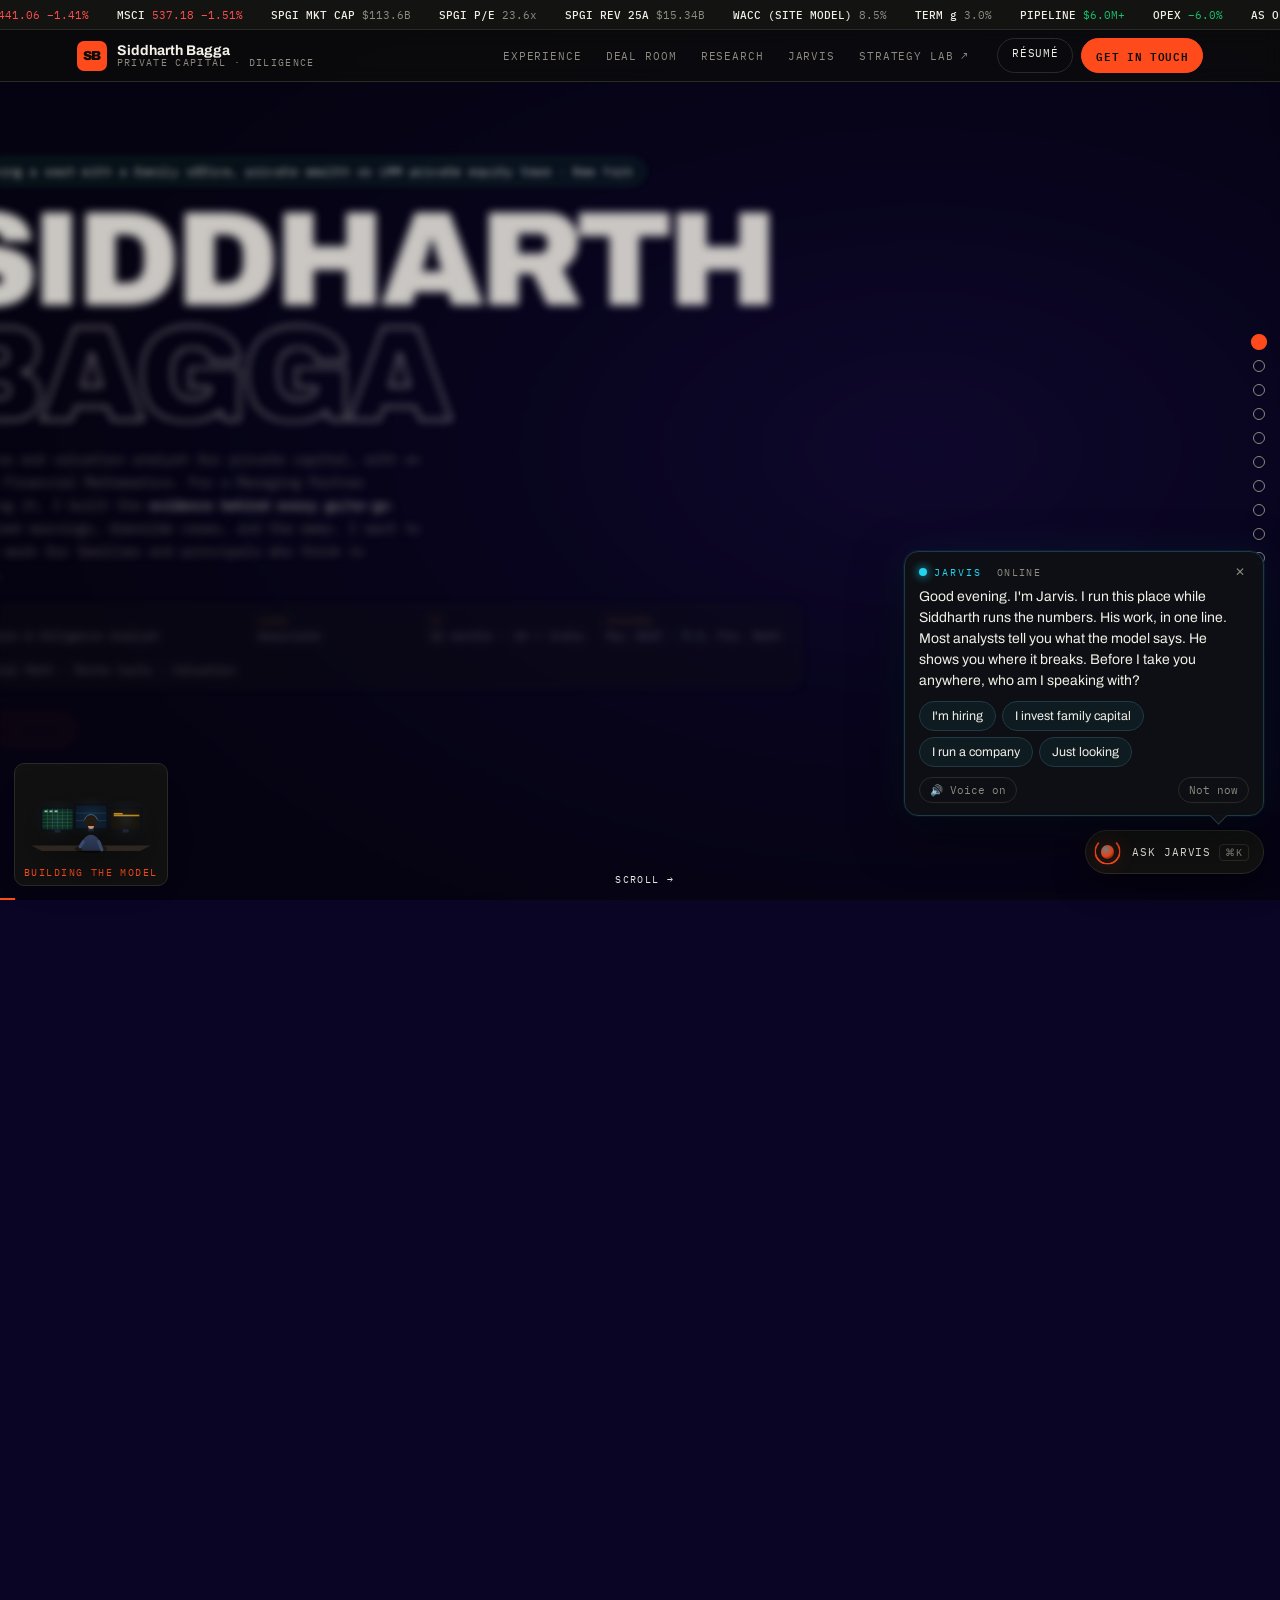
==== index.html @ 1d0c2610 "Deploy portfolio 8fbec60" ====
<!doctype html>
<html lang="en">
  <head>
    <meta charset="UTF-8" />
    <meta name="viewport" content="width=device-width, initial-scale=1, viewport-fit=cover" />
    <title>Siddharth Bagga | Valuation &amp; Due Diligence Analyst | M.S. Financial Math</title>
    <meta name="description" content="Siddharth Bagga, valuation &amp; due diligence analyst. M.S. Financial Mathematics, Univ. of Cincinnati. $6M+ M&amp;A pipeline underwritten. Open to NYC roles." />
    <meta name="author" content="Siddharth Bagga" />
    <meta name="keywords" content="Siddharth Bagga, Sid Bagga, Siddharth Bagga finance, Siddharth Bagga University of Cincinnati, family office analyst, private wealth, private capital, M.S. Financial Mathematics, MS Financial Mathematics, MS Finance graduate, MSFM, quantitative finance, financial analyst, valuation analyst, commercial due diligence, CDD analyst, corporate strategy, investment analyst, M&amp;A, DCF, LBO, IRR, MOIC, normalized EBITDA, investment memo, financial modelling, Bloomberg, Capital IQ, New York, Cincinnati" />
    <meta name="robots" content="index, follow, max-image-preview:large" />
    <link rel="canonical" href="https://siddharthbagga29.github.io/" />
    <link rel="alternate" type="text/plain" href="https://siddharthbagga29.github.io/llms.txt" title="LLM-readable summary" />
    <meta name="format-detection" content="telephone=no" />
    <meta name="theme-color" content="#0a0524" />
    <link rel="icon" href="/favicon.svg" type="image/svg+xml" />
    <link rel="apple-touch-icon" href="/apple-touch-icon.png" />
    <link rel="manifest" href="/site.webmanifest" />

    <meta property="og:type" content="profile" />
    <meta property="og:site_name" content="Siddharth Bagga" />
    <meta property="og:title" content="Siddharth Bagga — Valuation &amp; Commercial Due Diligence Analyst" />
    <meta property="og:description" content="M.S. Financial Mathematics. $6M+ acquisition pipeline underwritten. S&amp;P Global DCF within 10% of consensus. Talk to his personal AI, Jarvis — or get in touch in one click." />
    <meta property="og:locale" content="en_US" />
    <meta property="og:url" content="https://siddharthbagga29.github.io/" />
    <meta property="og:image" content="https://siddharthbagga29.github.io/og.png" />
    <meta property="og:image:width" content="1200" />
    <meta property="og:image:height" content="630" />
    <meta property="og:image:alt" content="Siddharth Bagga — Valuation and commercial due diligence analyst" />
    <meta property="profile:first_name" content="Siddharth" />
    <meta property="profile:last_name" content="Bagga" />
    <meta name="twitter:card" content="summary_large_image" />
    <meta name="twitter:title" content="Siddharth Bagga — Valuation &amp; Commercial Due Diligence" />
    <meta name="twitter:description" content="Talk to his personal AI, Jarvis. Voice-enabled, on-device, free." />
    <meta name="twitter:image" content="https://siddharthbagga29.github.io/og.png" />

    <link rel="preconnect" href="https://fonts.googleapis.com" />
    <link rel="preconnect" href="https://fonts.gstatic.com" crossorigin />
    <link rel="stylesheet" href="https://fonts.googleapis.com/css2?family=Archivo:wght@400;500;700;900&family=IBM+Plex+Mono:wght@400;500;600&family=Spectral:ital,wght@0,400;0,600;1,400&display=swap" />

    <script type="application/ld+json">
      {
        "@context": "https://schema.org",
        "@graph": [
          {
            "@type": "Person",
            "@id": "https://siddharthbagga29.github.io/#person",
            "name": "Siddharth Bagga",
            "alternateName": "Sid Bagga",
            "givenName": "Siddharth",
            "familyName": "Bagga",
            "image": "https://siddharthbagga29.github.io/og.png",
            "jobTitle": "Valuation and Commercial Due Diligence Analyst",
            "description": "Analyst who built an operating company's finance function from raw bank statements, was promoted to Strategic Finance Lead in five months, and underwrote a $6M+ multi-state acquisition pipeline.",
            "url": "https://siddharthbagga29.github.io/",
            "email": "mailto:siddharthbagga29@gmail.com",
            "telephone": "+1-860-595-8333",
            "address": { "@type": "PostalAddress", "addressLocality": "Cincinnati", "addressRegion": "OH", "addressCountry": "US" },
            "sameAs": ["https://www.linkedin.com/in/siddharth-bagga-sid29", "https://github.com/siddharthbagga29"],
            "alumniOf": [
              { "@type": "CollegeOrUniversity", "name": "University of Cincinnati" },
              { "@type": "CollegeOrUniversity", "name": "University of Delhi" }
            ],
            "hasCredential": [
              { "@type": "EducationalOccupationalCredential", "name": "M.S. Financial Mathematics", "credentialCategory": "degree" },
              { "@type": "EducationalOccupationalCredential", "name": "Graduate Certificate, Quantitative Finance", "credentialCategory": "certificate" },
              { "@type": "EducationalOccupationalCredential", "name": "Bloomberg Market Concepts", "credentialCategory": "certificate" }
            ],
            "seeks": { "@type": "Demand", "description": "Analyst roles with a family office, private wealth team or lower-middle-market private equity firm; commercial due diligence and valuation, New York" },
            "knowsLanguage": ["English", "Hindi"],
            "knowsAbout": ["Financial mathematics", "Quantitative finance", "Asset allocation backtesting", "Family office investing", "Discounted cash flow valuation", "Commercial due diligence", "Normalized EBITDA", "IRR and MOIC analysis", "Investment memoranda", "Financial modelling", "Excel VBA", "Python", "SQL", "Bloomberg Terminal", "S&P Capital IQ"]
          },
          {
            "@type": "WebSite",
            "@id": "https://siddharthbagga29.github.io/#site",
            "url": "https://siddharthbagga29.github.io/",
            "name": "Siddharth Bagga",
            "publisher": { "@id": "https://siddharthbagga29.github.io/#person" },
            "inLanguage": "en"
          },
          {
            "@type": "FAQPage",
            "@id": "https://siddharthbagga29.github.io/#faq",
            "mainEntity": [
              { "@type": "Question", "name": "Who is Siddharth Bagga?", "acceptedAnswer": { "@type": "Answer", "text": "Siddharth Bagga is a valuation and commercial due diligence analyst with an M.S. in Financial Mathematics from the University of Cincinnati. As Strategic Finance Lead at Turnkey Services Pro he underwrote a $6M+ multi-state acquisition pipeline." } },
              { "@type": "Question", "name": "What did Siddharth Bagga study?", "acceptedAnswer": { "@type": "Answer", "text": "M.S. Financial Mathematics and a Graduate Certificate in Quantitative Finance at the University of Cincinnati (2024–2025), and a B.Com (Honors) in Finance at the University of Delhi." } },
              { "@type": "Question", "name": "What roles is Siddharth Bagga looking for?", "acceptedAnswer": { "@type": "Answer", "text": "Commercial due diligence, valuation, corporate strategy and investment analysis roles, ideally in New York." } },
              { "@type": "Question", "name": "How do I contact Siddharth Bagga?", "acceptedAnswer": { "@type": "Answer", "text": "Email siddharthbagga29@gmail.com, call (860) 595-8333, or use the Get in touch form on siddharthbagga29.github.io." } }
            ]
          },
          {
            "@type": "ProfilePage",
            "@id": "https://siddharthbagga29.github.io/#page",
            "url": "https://siddharthbagga29.github.io/",
            "name": "Siddharth Bagga — Portfolio",
            "mainEntity": { "@id": "https://siddharthbagga29.github.io/#person" },
            "isPartOf": { "@id": "https://siddharthbagga29.github.io/#site" },
            "dateModified": "2026-10-06",
            "inLanguage": "en"
          }
        ]
      }
    </script>
    <script type="module" crossorigin src="/assets/main-CUmwqRXp.js"></script>
    <link rel="modulepreload" crossorigin href="/assets/styles-ucbcY9rJ.js">
    <link rel="modulepreload" crossorigin href="/assets/AnimatePresence-BEgsq-OQ.js">
    <link rel="modulepreload" crossorigin href="/assets/bus-mHHOhDcD.js">
    <link rel="stylesheet" crossorigin href="/assets/styles-LyJG8ouC.css">
    <link rel="stylesheet" crossorigin href="/assets/main-BWHTcRM2.css">
  </head>
  <body>
    <div id="root"><main class="ssr">
      <p>Valuation · Commercial due diligence · Cincinnati → New York</p>
      <h1>Siddharth Bagga</h1>
      <p><strong>Valuation and commercial due diligence analyst</strong> with an <strong>M.S. in Financial Mathematics</strong> from the University of Cincinnati. I build the evidence base capital decisions get made on: models, investment memoranda, and the discipline to say no when the numbers say no. Open to commercial due diligence, valuation, corporate strategy and investment analysis roles in New York.</p>
      <h2>Experience</h2>
      <ul>
        <li><strong>Strategic Finance Lead, Turnkey Services Pro</strong> (Jan–Jun 2026) — underwrote a $6M+ multi-state acquisition pipeline: normalized EBITDA, backlog-tested seller forecasts, IRR/MOIC, purchase-price sensitivity; wrote the go/no-go investment memos; private-company valuations from a $3.5M base to a $21M upside case; opex down 6%; Reg D offering materials for LP raises.</li>
        <li><strong>Financial Associate, Turnkey Services Pro</strong> (Aug 2025–Jan 2026) — built the finance function from raw bank statements: DCF, free cash flow, AR/AP and job costing; executive decision-making efficiency up 75% in month one.</li>
        <li><strong>Wealth Management Intern, Cerity Partners</strong> (Jan–Mar 2025) — daily reporting turnaround down 30%.</li>
      </ul>
      <h2>Education &amp; credentials</h2>
      <ul>
        <li>M.S. Financial Mathematics, University of Cincinnati (2024–2025)</li>
        <li>Graduate Certificate, Quantitative Finance, University of Cincinnati (2025)</li>
        <li>B.Com (Honors) Finance, University of Delhi (2020–2023)</li>
        <li>Bloomberg Market Concepts · IISc Strategic Management Scholar · CFA Level I exam-fee scholarship (exam not yet taken)</li>
      </ul>
      <h2>Selected work</h2>
      <ul>
        <li><a href="https://drive.google.com/file/d/16exTikgrGDXtMG6ZUGbIU22tXKgNhoKl/view">S&amp;P Global multi-scenario DCF</a> — M.S. capstone, within 10% of analyst consensus</li>
        <li><a href="https://drive.google.com/file/d/1qB5As8EMQOw-WS0HCriqin_5XS1jaOq-/view">Risk Tolerance Analysis</a> — investor profiling and scoring model</li>
        <li><a href="/lab/">Strategy Lab</a> — interactive backtests of allocation and risk rules (research, not investment advice)</li>
        <li><a href="https://github.com/siddharthbagga29/High-Properties">High Properties</a> — full-stack lead platform (public code)</li>
        <li><a href="/Siddharth_Bagga_Resume.pdf">Résumé (PDF)</a></li>
      </ul>
      <h2>Contact</h2>
      <p>Email <a href="mailto:siddharthbagga29@gmail.com">siddharthbagga29@gmail.com</a> · (860) 595-8333 · <a href="https://www.linkedin.com/in/siddharth-bagga-sid29">LinkedIn</a></p>
      <noscript><p>Turn on JavaScript for the interactive site and Jarvis, his voice assistant.</p></noscript>
    </main></div>
  </body>
</html>
---- assets/styles-LyJG8ouC.css ----
:root{--lightningcss-light: ;--lightningcss-dark:initial;color-scheme:dark;--ink:#0c0c0b;--ink2:#131312;--ink3:#1b1b19;--edge:#2a2a26;--bone:#f2efe6;--dim:#8d8a80;--hot:#ff4a1c;--amber:#ffb020;--grn:#15c26b;--cyan:#58d6ff;--red:#ff4d4d;--paper:#f4f1e8;--paperink:#1a1a17;--paperline:#d6d1c2;--disp:"Archivo", Helvetica, Arial, sans-serif;--mono:"IBM Plex Mono", ui-monospace, Menlo, monospace;--ser:"Spectral", Georgia, serif;--gutter:clamp(16px, 6vw, 92px)}*{box-sizing:border-box}html{background:#0a0524 radial-gradient(70% 60% at 72%,#160b40 0%,#0a0524 48%,#05020f 100%) fixed;margin:0}body{background:0 0;margin:0}main{z-index:1;position:relative}body{font-family:var(--disp);color:var(--bone);-webkit-font-smoothing:antialiased;overflow-x:hidden}a{color:inherit}button{font:inherit;color:inherit}::selection{background:var(--hot);color:var(--ink)}:focus-visible{outline:2px solid var(--hot);outline-offset:2px}.skip{z-index:100;background:var(--hot);color:var(--ink);font-family:var(--mono);border-radius:6px;padding:8px 12px;font-size:12px;position:fixed;top:-60px;left:8px}.skip:focus{top:8px}.tape{z-index:45;background:var(--ink2);border-bottom:1px solid var(--edge);height:30px;position:sticky;top:0;overflow:hidden}.tape-r{white-space:nowrap;width:max-content;line-height:30px;font-family:var(--mono);color:var(--dim);font-variant-numeric:tabular-nums;font-size:11px;display:flex}.tape-r span{padding-right:28px}.tape-r b{color:var(--bone);font-weight:500}.tape-r u{color:var(--dim);text-decoration:none}.tape-r u.up{color:var(--grn)}.tape-r u.down{color:var(--red)}.rig{position:relative}.vp{height:100vh;align-items:center;height:100svh;display:flex;position:sticky;top:0;overflow:hidden}.film{will-change:transform;display:flex}.panel{width:100vw;height:100vh;height:100svh;padding:96px var(--gutter) 200px;flex-direction:column;flex:none;justify-content:center;gap:14px;min-width:0;display:flex}.stack .panel{width:100%;height:auto;min-height:92svh;padding:56px 16px 170px}.panel-jarvis{justify-content:flex-start;padding-top:96px;overflow-y:auto}.stack .panel-jarvis{overflow:visible}.kicker{font-family:var(--mono);letter-spacing:.24em;text-transform:uppercase;color:var(--hot);font-size:10.5px}.mega{letter-spacing:-.045em;text-transform:uppercase;text-wrap:balance;margin:0;font-size:clamp(42px,10.5vw,142px);font-weight:900;line-height:.86}.mega em{-webkit-text-stroke:1.4px var(--bone);color:#0000;font-style:normal}.sub{font-family:var(--mono);color:var(--dim);max-width:60ch;margin:0;font-size:clamp(11.5px,1.4vw,14px);line-height:1.65}.sub b{color:var(--bone);font-weight:500}.sub a{text-decoration:none}.sec{letter-spacing:-.035em;text-transform:uppercase;margin:0;font-size:clamp(24px,4vw,46px);font-weight:900}.row{flex-wrap:wrap;gap:11px;display:flex}.foot{font-family:var(--mono);color:var(--dim);max-width:70ch;margin:18px 0 0;font-size:10.5px;line-height:1.6}.cta{border:1px solid var(--bone);font-family:var(--mono);letter-spacing:.1em;text-transform:uppercase;color:var(--bone);cursor:pointer;background:0 0;border-radius:999px;align-items:center;gap:9px;width:max-content;padding:11px 20px;font-size:11px;text-decoration:none;transition:background .25s,color .25s;display:inline-flex}.cta:hover{background:var(--bone);color:var(--ink)}.cta.hot{background:var(--hot);border-color:var(--hot);color:var(--ink);font-weight:600}.cta.hot:hover{background:var(--bone);border-color:var(--bone)}.hud{border:1px solid var(--edge);background:color-mix(in srgb, var(--ink2) 80%, transparent);border-radius:8px;grid-template-columns:repeat(auto-fit,minmax(150px,max-content));gap:6px 22px;max-width:860px;margin:4px 0 6px;padding:10px 14px;display:grid}.hud div{flex-direction:column;gap:2px;display:flex}.hud dt{font-family:var(--mono);letter-spacing:.2em;color:var(--amber);font-size:9px}.hud dd{font-family:var(--mono);color:var(--bone);margin:0;font-size:11.5px}.statrow{flex-wrap:wrap;gap:clamp(18px,4vw,56px);display:flex}.stat .v{letter-spacing:-.04em;font-variant-numeric:tabular-nums;color:var(--hot);font-size:clamp(30px,5.2vw,64px);font-weight:900;line-height:1}.stat .k{font-family:var(--mono);letter-spacing:.14em;text-transform:uppercase;color:var(--dim);max-width:20ch;margin-top:7px;font-size:10px;line-height:1.5}.term{border:1px solid var(--edge);background:#07090c;border-radius:4px;width:100%;max-width:860px;overflow:hidden}.term .th{border-bottom:1px solid var(--edge);font-family:var(--mono);letter-spacing:.14em;color:var(--amber);background:#0d1117;justify-content:space-between;gap:8px;padding:6px 10px;font-size:10px;display:flex}.term .tb{height:clamp(160px,30vh,260px);font-family:var(--mono);padding:11px 12px;font-size:12px;line-height:1.55;overflow-y:auto}.term .ln{white-space:pre-wrap;word-break:break-word}.term .sys{color:#8a6118}.term .ok{color:var(--grn)}.term .ok .jvt{color:var(--bone)}.term .hd{color:var(--amber);margin-top:7px;font-weight:600}.term .kv{gap:9px;display:flex}.term .kv b{color:#5e6b76;flex:none;min-width:112px;font-weight:400}.term a{color:var(--cyan);border-bottom:1px dotted var(--cyan);text-decoration:none}.term .cl{border-top:1px solid var(--edge);background:#05070a;align-items:center;gap:7px;padding:8px 11px;display:flex}.term .cl span{color:var(--amber);font-family:var(--mono)}.term .cl input{min-width:0;color:var(--bone);font-family:var(--mono);letter-spacing:.02em;background:0 0;border:0;outline:0;flex:1;font-size:16px}@media (min-width:761px){.term .cl input{font-size:12.5px}}.term .cl button{border:1px solid var(--amber);color:var(--amber);font-family:var(--mono);cursor:pointer;letter-spacing:.1em;background:0 0;padding:3px 8px;font-size:10px}.term .cl button:hover{background:var(--amber);color:#000}.fkrow{flex-wrap:wrap;gap:5px;display:flex}.fk{border:1px solid var(--edge);background:var(--ink2);color:var(--dim);font-family:var(--mono);cursor:pointer;letter-spacing:.08em;padding:6px 10px;font-size:10px}.fk:hover{border-color:var(--amber);color:var(--amber)}.model-grid{grid-template-columns:minmax(0,1.5fr) minmax(260px,1fr);align-items:start;gap:18px;width:100%;max-width:1180px;display:grid}@media (max-width:1000px){.model-grid{grid-template-columns:1fr}}.xl{background:var(--paper);color:var(--paperink);border-radius:4px;min-width:0;overflow:hidden;box-shadow:0 16px 40px #00000080}.xl .bar{color:#fff;background:#217346;flex-wrap:wrap;gap:9px;padding:6px 10px;font-size:11.5px;font-weight:600;display:flex}.xl .bar .f{opacity:.86;font-weight:400;font-family:var(--mono);margin-left:auto;font-size:10px}.xl .fb{border-bottom:1px solid var(--paperline);font-family:var(--mono);background:#fff;font-size:11.5px;display:flex}.xl .fb .nb{border-right:1px solid var(--paperline);background:#fafafa;width:62px;padding:5px 8px;font-weight:600}.xl .fb .fx{border-right:1px solid var(--paperline);color:#687078;place-items:center;width:26px;font-style:italic;display:grid}.xl .fb .fc{color:#1a56c4;white-space:nowrap;flex:1;min-width:0;padding:5px 9px;overflow-x:auto}.xl .gw{max-height:clamp(180px,40vh,380px);overflow:auto}.xl table{border-collapse:collapse;font-variant-numeric:tabular-nums;width:100%;min-width:600px}.xl th,.xl td{border:1px solid var(--paperline);height:21px;font-family:var(--mono);white-space:nowrap;padding:0 6px;font-size:11px}.xl th{color:#4a5560;text-align:center;z-index:1;background:#f0f0ee;font-size:9.5px;font-weight:500;position:sticky;top:0}.xl td.rn{color:#4a5560;text-align:center;background:#f0f0ee;width:26px;font-size:9.5px}.xl td.lb{font-family:var(--disp);font-weight:500}.xl td.lb.hd{color:#1a5c38;background:#eef4f0;font-weight:700}.xl td.n{text-align:right;cursor:cell}.xl td.yr,.xl td.lb.yr{color:#4a5560;background:#f7f7f5;font-weight:600}.xl td.out{color:#b26a00;background:#fff8e6;font-weight:600}.xl td.bad{color:#b3302b;background:#ffecec;font-weight:600}.xl td.inp{color:#1a56c4;background:#eaf1fd;font-weight:600}.xl td.est{color:#1a56c4}.xl td.sel{outline-offset:-2px;outline:2px solid #217346}.xl .sb{border-top:1px solid var(--paperline);font-family:var(--mono);color:#687078;background:#f0f0ee;flex-wrap:wrap;gap:14px;padding:5px 10px;font-size:10px;display:flex}.xl .sb b{color:#1b1f23;font-weight:600}.model-side{flex-direction:column;gap:14px;display:flex}.sliders{flex-wrap:wrap;gap:18px;display:flex}.sl{flex-direction:column;flex:1;gap:4px;min-width:140px;display:flex}.sl label{font-family:var(--mono);letter-spacing:.11em;text-transform:uppercase;color:var(--dim);font-size:10px}.sl output{font-family:var(--mono);color:var(--amber);font-size:15px;font-weight:600}.sl input{width:100%;accent-color:var(--hot)}.eqbox .k{font-family:var(--mono);letter-spacing:.11em;text-transform:uppercase;color:var(--dim);font-size:10px}.eqbox .v{font-family:var(--mono);color:var(--hot);font-variant-numeric:tabular-nums;font-size:clamp(26px,3.4vw,40px);font-weight:600;line-height:1.1}.eqbox .v.err{color:var(--red)}.eqbox .s{font-family:var(--mono);font-size:10.5px}.eqbox .s.pass{color:var(--grn)}.eqbox .s.fail{color:var(--red)}.sens-h{font-family:var(--mono);letter-spacing:.12em;text-transform:uppercase;color:var(--dim);margin-bottom:6px;font-size:9.5px}.sens-grid{font-family:var(--mono);grid-template-columns:44px repeat(5,1fr);gap:3px;font-size:11px;display:grid}.sens-grid .ax{color:var(--dim);place-items:center;font-size:10px;display:grid}.sens .cell{border:1px solid var(--edge);cursor:pointer;color:var(--bone);font-variant-numeric:tabular-nums;border-radius:3px;padding:6px 0;position:relative}.sens .cell.on{outline:2px solid var(--amber);outline-offset:1px}.vdr{perspective:900px;grid-template-columns:210px 1fr;gap:14px;width:100%;min-width:0;max-width:980px;display:grid}@media (max-width:760px){.vdr{grid-template-columns:1fr}}.vdr .idx{border:1px solid var(--edge);background:var(--ink2);border-radius:5px;height:max-content;padding:10px}.vdr .idx .t{font-family:var(--mono);letter-spacing:.16em;color:var(--amber);margin:7px 0 4px;font-size:9.5px}.vdr .idx button{text-align:left;width:100%;color:var(--dim);font-family:var(--disp);cursor:pointer;background:0 0;border:0;border-radius:3px;gap:7px;padding:6px;font-size:12px;display:flex;position:relative}.vdr .idx button .n{font-family:var(--mono);color:#5d6b79;z-index:1;font-size:10px;position:relative}.vdr .idx button:hover{color:var(--bone)}.vdr .idx button[aria-current=true]{color:var(--amber)}.vdr .idx .pill{z-index:0;background:#2a2118;border-radius:3px;position:absolute;inset:0}.vdr .idx button{isolation:isolate}.vdr .wm{font-family:var(--mono);color:var(--dim);font-size:10px}.doc{background:var(--paper);color:var(--paperink);transform-origin:top;background-image:repeating-linear-gradient(0deg,#0000 0 24px,#00000007 24px 25px);border-radius:3px;min-height:clamp(200px,34vh,300px);padding:clamp(16px,2.6vw,26px);position:relative;overflow:hidden;box-shadow:0 16px 40px #00000080}.doc:after{content:"CONFIDENTIAL";font-family:var(--mono);letter-spacing:.13em;color:#b3302b26;pointer-events:none;font-size:clamp(17px,3vw,30px);font-weight:600;position:absolute;top:22px;right:-26px;transform:rotate(25deg)}.doc h3{font-family:var(--ser);margin:0 0 3px;font-size:clamp(17px,2.3vw,22px);font-weight:600}.doc .dl{font-family:var(--mono);letter-spacing:.14em;color:#5f5c52;text-transform:uppercase;font-size:9.5px}.doc p,.doc ul{font-family:var(--ser);max-width:62ch;margin:9px 0;font-size:14px;line-height:1.6}.doc ul{padding-left:18px}.doc table{border-collapse:collapse;width:100%;font-family:var(--mono);font-variant-numeric:tabular-nums;margin:7px 0;font-size:11.5px}.doc th{text-align:left;letter-spacing:.11em;color:#5f5c52;border-bottom:1.5px solid var(--paperink);text-transform:uppercase;padding:0 8px 5px 0;font-size:9px}.doc td{border-bottom:1px solid var(--paperline);padding:5px 8px 5px 0}.doc .r{text-align:right}.rd{background:var(--paperink);color:#0000;cursor:pointer;border-radius:1px;padding:0 4px;transition:background .28s,color .28s}.rd:hover,.rd:focus-visible{color:var(--paperink);background:#ff4a1c38;outline:none}.worklist{width:100%;max-width:920px}.work{border-top:1px solid var(--edge);color:var(--bone);flex-wrap:wrap;align-items:baseline;gap:clamp(10px,2.4vw,26px);padding:clamp(10px,1.5vw,15px) 0;text-decoration:none;display:flex;position:relative}.work:last-child{border-bottom:1px solid var(--edge)}.work .num{font-family:var(--mono);color:var(--dim);flex:none;font-size:10.5px}.work .ttl{letter-spacing:-.025em;flex:1;min-width:0;font-size:clamp(17px,2.6vw,28px);font-weight:700}.work .meta{font-family:var(--mono);color:var(--dim);flex:none;font-size:10px}.work .underline{background:var(--hot);transform-origin:0;height:1px;position:absolute;bottom:-1px;left:0;right:0}.desk{z-index:40;pointer-events:none;border:1px solid var(--edge);-webkit-backdrop-filter:blur(6px);backdrop-filter:blur(6px);background:#131312eb;border-radius:10px;width:clamp(120px,12vw,180px);padding:8px 8px 5px;position:fixed;bottom:14px;left:14px}.desk canvas{aspect-ratio:25/17;filter:drop-shadow(0 12px 22px #0000008c);width:100%;display:block}.desk-act{font-family:var(--mono);letter-spacing:.15em;text-transform:uppercase;color:var(--hot);text-align:center;height:14px;margin-top:2px;font-size:9.5px;overflow:hidden}.desk-act span{display:inline-block}@media (max-width:620px){.desk{width:112px;padding:6px 6px 4px;bottom:8px;left:8px}.desk-act{font-size:8px}}.dots{z-index:44;flex-direction:column;gap:0;display:flex;position:fixed;top:50%;right:9px;transform:translateY(-50%)}.dots button{cursor:pointer;background:0 0;border:0;place-items:center;width:24px;height:24px;padding:0;display:grid;position:relative}.dots button:before{content:"";border:1px solid var(--dim);border-radius:50%;width:10px;height:10px;transition:background .2s,border-color .2s,transform .2s}.dots button[aria-current=true]:before{background:var(--hot);border-color:var(--hot);transform:scale(1.35)}.dot-label{white-space:nowrap;font-family:var(--mono);letter-spacing:.1em;text-transform:uppercase;color:var(--bone);background:var(--ink2);border:1px solid var(--edge);opacity:0;pointer-events:none;border-radius:4px;padding:3px 7px;font-size:10px;transition:opacity .2s;position:absolute;top:50%;right:18px;transform:translateY(-50%)}.dots button:hover .dot-label,.dots button:focus-visible .dot-label{opacity:1}.progress{background:var(--hot);transform-origin:0;z-index:46;height:2px;position:fixed;bottom:0;left:0;right:0}.hint{font-family:var(--mono);letter-spacing:.14em;color:var(--bone);z-index:46;text-transform:uppercase;pointer-events:none;font-size:10px;position:fixed;bottom:14px;left:50%;translate:-50%}.cursor{border:1px solid var(--hot);pointer-events:none;z-index:90;mix-blend-mode:difference;border-radius:50%;position:fixed;top:0;left:0;translate:-50% -50%}.bursts{pointer-events:none;z-index:80;position:fixed;inset:0}.burst{font-family:var(--mono);color:var(--amber);white-space:nowrap;background:#0c0c0bd9;border:1px solid #3a2e20;border-radius:4px;padding:3px 7px;font-size:11px;position:absolute;translate:-50% -100%}.ripple{border:1.5px solid var(--hot);border-radius:50%;width:22px;height:22px;margin:-11px 0 0 -11px;position:absolute}.orb{flex:none;place-items:center;display:grid;position:relative}.orb-ring{border:1.5px solid;border-radius:50%;position:absolute;inset:8%;border-top-color:#0000!important}.orb-core{border-radius:50%;width:46%;height:46%;box-shadow:0 0 22px #ff4a1c73}.jx{border:1px solid var(--edge);background:linear-gradient(#151513,#10100f);border-radius:12px;flex-direction:column;width:100%;min-width:0;display:flex;overflow:hidden}.jx-station{max-width:920px}.jx-head{border-bottom:1px solid var(--edge);align-items:center;gap:12px;padding:10px 12px;display:flex}.jx-title{flex-direction:column;flex:1;min-width:0;display:flex}.jx-title strong{font-family:var(--mono);letter-spacing:.3em;font-size:13px}.jx-title span{font-family:var(--mono);color:var(--dim);white-space:nowrap;text-overflow:ellipsis;font-size:10px;overflow:hidden}.jx-status{font-family:var(--mono);letter-spacing:.12em;text-transform:uppercase;border:1px solid var(--edge);color:var(--dim);white-space:nowrap;border-radius:999px;padding:4px 8px;font-size:10px}.jx-status.s-listening{color:var(--grn);border-color:var(--grn)}.jx-status.s-armed{color:var(--amber);border-color:var(--amber)}.jx-status.s-thinking{color:var(--cyan);border-color:var(--cyan)}.jx-status.s-speaking{color:var(--hot);border-color:var(--hot)}.jx-icon{border:1px solid var(--edge);color:var(--dim);cursor:pointer;background:0 0;border-radius:6px;flex:none;width:30px;height:30px}.jx-icon:hover{color:var(--bone);border-color:var(--dim)}.jx-pulse{border-bottom:1px solid var(--edge);scrollbar-width:none;background:#0b0b0a;gap:2px;display:flex;overflow-x:auto}.jx-pulse span{border-right:1px solid var(--edge);flex-direction:column;min-width:max-content;padding:5px 10px;display:flex}.jx-pulse i{font-style:normal;font-family:var(--mono);letter-spacing:.16em;color:var(--dim);font-size:8.5px}.jx-pulse b{font-family:var(--mono);color:var(--grn);font-variant-numeric:tabular-nums;font-size:11px;font-weight:500}.jx-body{flex:1;min-height:0;display:flex}.jx-main{flex-direction:column;flex:1;min-width:0;min-height:0;display:flex}.jx-log{flex-direction:column;gap:10px;height:clamp(170px,32vh,300px);padding:12px;display:flex;overflow-y:auto}.jx-full .jx-log{flex:1;height:auto;min-height:0}.jx-msg{word-break:break-word;border-radius:10px;max-width:90%;padding:9px 12px;font-size:13.5px;line-height:1.55}.jx-msg.u{background:#2a2118;border:1px solid #3a2e20;align-self:flex-end}.jx-msg.u.interim{opacity:.6;font-style:italic}.jx-msg.a{background:var(--ink3);border:1px solid var(--edge);align-self:flex-start}.jx-text{white-space:pre-wrap}.jx-skills{flex-wrap:wrap;gap:6px;margin-top:8px;display:flex}.skill{border:1px solid var(--hot);color:var(--hot);font-family:var(--mono);cursor:pointer;background:#ff4a1c14;border-radius:6px;align-items:center;gap:5px;padding:5px 9px;font-size:11px;text-decoration:none;display:inline-flex}.skill:hover{background:var(--hot);color:var(--ink)}.jx-meta{font-family:var(--mono);color:var(--dim);flex-wrap:wrap;align-items:center;gap:10px;margin-top:7px;font-size:10px;display:flex}.jx-meta button{color:var(--dim);font-family:var(--mono);cursor:pointer;background:0 0;border:0;padding:0;font-size:10px;-webkit-text-decoration:underline dotted;text-decoration:underline dotted}.jx-meta button:hover{color:var(--bone)}.tag{border:1px solid var(--edge);text-transform:uppercase;letter-spacing:.1em;border-radius:3px;padding:1px 6px;font-size:9px}.tag.e-instant{color:var(--grn);border-color:#1d4a33}.tag.e-neural{color:var(--cyan);border-color:#1e4252}.tag.e-guard-fallback{color:var(--amber);border-color:#4d3a14}.jx-src,.jx-trace{border:1px solid var(--edge);background:#0d0d0c;border-radius:6px;margin:8px 0 0;padding:8px 8px 8px 26px;font-size:11.5px;overflow:hidden}.jx-src li{color:var(--dim);margin:3px 0}.jx-src b{color:var(--amber);font-weight:500;font-family:var(--mono);font-size:10.5px}.jx-trace{font-family:var(--mono);font-size:10.5px}.jx-trace li{color:var(--dim);margin:2px 0}.jx-trace code{color:var(--cyan)}.jx-trace .k-guard code{color:var(--amber)}.jx-trace .k-tool code{color:var(--hot)}.digest-h{font-family:var(--mono);letter-spacing:.14em;color:var(--amber);justify-content:space-between;align-items:center;margin-bottom:4px;font-size:10px;display:flex}.digest p{border-left:2px solid #0000;border-radius:2px;margin:6px 0;padding:4px 8px;transition:background .3s,border-color .3s}.digest p.now{border-left-color:var(--hot);background:#ff4a1c1a}.digest b{color:var(--amber);font-weight:600}.jx-warn{font-family:var(--mono);color:var(--amber);margin:0 12px;font-size:11px}.jx-note{font-family:var(--mono);color:var(--dim);margin:0 12px 10px;font-size:10.5px}.jx-compose{border-top:1px solid var(--edge);align-items:center;gap:7px;padding:10px;display:flex}.jx-compose input{background:var(--ink);border:1px solid var(--edge);min-width:0;color:var(--bone);font-family:var(--disp);border-radius:8px;outline:0;flex:1;padding:9px 12px;font-size:16px}@media (min-width:761px){.jx-compose input{font-size:13.5px}}.jx-compose input:focus{border-color:var(--hot)}.jx-agent{background:var(--ink);color:var(--bone);border:1px solid var(--edge);font-family:var(--mono);border-radius:8px;padding:8px;font-size:11px}.jx-mic,.jx-send{cursor:pointer;border-radius:8px;flex:none}.jx-mic{border:1px solid var(--edge);background:var(--ink);width:40px;height:38px;color:var(--bone);place-items:center;display:grid}.jx-mic.live{border-color:var(--grn);color:var(--grn);box-shadow:0 0 0 4px #15c26b26}.jx-mic:disabled{opacity:.35;cursor:not-allowed}.jx-send{border:1px solid var(--hot);background:var(--hot);color:var(--ink);font-family:var(--mono);letter-spacing:.09em;text-transform:uppercase;height:38px;padding:0 15px;font-size:11px;font-weight:600}.jx-send:disabled{opacity:.45;cursor:default}.jx-chips{flex-wrap:wrap;gap:6px;padding:0 10px 8px;display:flex}.chip{border:1px solid var(--edge);color:var(--dim);font-family:var(--mono);cursor:pointer;background:0 0;border-radius:999px;padding:5px 9px;font-size:10.5px}.chip:hover{border-color:var(--hot);color:var(--hot)}.jx-toggles{flex-wrap:wrap;align-items:center;gap:14px;padding:0 12px 10px;display:flex}.toggle{cursor:pointer;font-family:var(--mono);color:var(--bone);background:0 0;border:0;align-items:center;gap:7px;padding:0;font-size:10.5px;display:inline-flex}.toggle:disabled{opacity:.4;cursor:not-allowed}.toggle em{color:var(--dim);font-style:normal}.toggle .track{background:var(--edge);border-radius:999px;width:28px;height:14px;padding:2px;display:flex}.toggle[aria-checked=true] .track{background:var(--hot)}.toggle .knob{background:var(--bone);border-radius:50%;width:10px;height:10px;display:block}.jx-rail{border-right:1px solid var(--edge);flex-direction:column;flex:none;gap:6px;width:250px;padding:10px;display:flex;overflow-y:auto}@media (max-width:860px){.jx-rail{display:none}}.rail-h{font-family:var(--mono);letter-spacing:.2em;text-transform:uppercase;color:var(--amber);margin:8px 0 2px;font-size:9.5px}.rail-item{text-align:left;cursor:pointer;background:0 0;border:1px solid #0000;border-radius:6px;flex-direction:column;gap:2px;padding:7px 8px;display:flex}.rail-item b{font-size:13px}.rail-item span{font-family:var(--mono);color:var(--dim);font-size:10px}.rail-item:hover{background:var(--ink3)}.rail-item[aria-pressed=true]{border-color:var(--hot);background:#ff4a1c12}.rail-card{border:1px solid var(--edge);border-radius:8px;flex-direction:column;gap:8px;padding:8px;font-size:12px;display:flex}.rail-row{flex-wrap:wrap;align-items:center;gap:6px;display:flex}.rail-row em{width:100%;font-style:normal;font-family:var(--mono);color:var(--dim);padding-left:14px;font-size:10px}.led{background:var(--edge);border-radius:50%;flex:none;width:8px;height:8px}.led.on{background:var(--grn);box-shadow:0 0 8px var(--grn)}.led.warn{background:var(--amber)}.dl-bar{background:var(--edge);border-radius:2px;height:4px;overflow:hidden}.dl-bar i{background:var(--cyan);height:100%;display:block}.rail-skills{color:var(--dim);flex-direction:column;gap:5px;margin:0;padding:0;font-size:11.5px;list-style:none;display:flex}.rail-skills code{color:var(--hot);font-size:10.5px}.launcher{z-index:50;border:1px solid var(--edge);cursor:pointer;-webkit-backdrop-filter:blur(8px);backdrop-filter:blur(8px);background:#131312eb;border-radius:999px;align-items:center;gap:10px;padding:6px 14px 6px 6px;display:flex;position:fixed;bottom:26px;right:16px;box-shadow:0 10px 30px #00000080}.launcher>span{font-family:var(--mono);letter-spacing:.08em;text-transform:uppercase;align-items:center;gap:8px;font-size:11px;display:flex}.launcher kbd,.pal kbd{font-family:var(--mono);border:1px solid var(--edge);color:var(--dim);border-radius:4px;padding:1px 5px;font-size:9.5px}@media (hover:none){.launcher kbd{display:none}}@media (max-width:620px){.launcher{bottom:16px;right:10px}}.overlay{z-index:70;-webkit-backdrop-filter:blur(10px);backdrop-filter:blur(10px);background:#050505b8;justify-content:center;align-items:center;padding:16px;display:flex;position:fixed;inset:0}.overlay-panel{width:min(1180px,100%);height:min(860px,100%);display:flex}.overlay-panel .jx{height:100%;box-shadow:0 30px 80px #0009}@media (max-width:620px){.overlay{padding:0}.overlay-panel .jx{border-radius:0}}.pal-back{z-index:85;-webkit-backdrop-filter:blur(4px);backdrop-filter:blur(4px);background:#05050599;justify-content:center;align-items:flex-start;padding:12vh 16px 16px;display:flex;position:fixed;inset:0}.pal{background:var(--ink2);border:1px solid var(--edge);border-radius:12px;width:min(620px,100%);overflow:hidden;box-shadow:0 30px 80px #0009}.pal input{border:0;border-bottom:1px solid var(--edge);width:100%;color:var(--bone);font-size:16px;font-family:var(--disp);background:0 0;outline:0;padding:14px 16px}.pal ul{max-height:50vh;margin:0;padding:6px;list-style:none;overflow-y:auto}.pal-g{font-family:var(--mono);letter-spacing:.18em;text-transform:uppercase;color:var(--amber);padding:8px 10px 4px;font-size:9.5px}.pal button{text-align:left;cursor:pointer;background:0 0;border:0;border-radius:6px;justify-content:space-between;gap:10px;width:100%;padding:8px 10px;font-size:13.5px;display:flex}.pal button.on{background:var(--ink3);color:var(--hot)}.pal-f{border-top:1px solid var(--edge);font-family:var(--mono);color:var(--dim);gap:14px;padding:8px 14px;font-size:10px;display:flex}@media (prefers-reduced-motion:reduce){*{scroll-behavior:auto!important;transition-duration:.01ms!important;animation-duration:.01ms!important}}.jx-seg{border:1px solid var(--edge);border-radius:8px;gap:2px;width:max-content;max-width:calc(100% - 20px);margin:0 10px;padding:3px;display:flex}.jx-seg button{font-family:var(--mono);letter-spacing:.08em;text-transform:uppercase;color:var(--dim);cursor:pointer;isolation:isolate;background:0 0;border:0;border-radius:6px;padding:5px 12px;font-size:10.5px;position:relative}.jx-seg button[aria-selected=true]{color:var(--ink)}.jx-seg .seg-pill{background:var(--hot);z-index:-1;border-radius:6px;position:absolute;inset:0}.jx-station .jx-compose{border-top:0}.jx-station .jx-seg{margin-top:10px}.jx-station .jx-main>.jx-log{border-bottom:1px solid var(--edge)}@media (max-width:620px){.dots{display:none}.launcher{padding:5px}.launcher>span{display:none}.desk-act{white-space:nowrap;text-overflow:ellipsis;overflow:hidden}.jx-title span{display:none}.jx-log{height:38svh}.hud{grid-template-columns:1fr 1fr}}.nav{z-index:47;height:52px;padding:0 var(--gutter);background:color-mix(in srgb, var(--ink) 82%, transparent);-webkit-backdrop-filter:blur(10px);backdrop-filter:blur(10px);border-bottom:1px solid var(--edge);align-items:center;gap:18px;display:flex;position:fixed;top:30px;left:0;right:0}.nav-id{align-items:center;gap:10px;min-width:0;text-decoration:none;display:flex}.mono-mark{background:var(--hot);width:30px;height:30px;color:var(--ink);letter-spacing:-.02em;border-radius:7px;flex:none;place-items:center;font-size:13px;font-weight:900;display:grid}.nav-name{white-space:nowrap;flex-direction:column;font-size:14px;font-weight:700;line-height:1.1;display:flex}.nav-name em{font-style:normal;font-family:var(--mono);letter-spacing:.14em;text-transform:uppercase;color:var(--dim);font-size:9.5px;font-weight:400}.nav-links{gap:4px;margin-left:auto;display:flex}.nav-links a{font-family:var(--mono);letter-spacing:.08em;text-transform:uppercase;color:var(--dim);padding:8px 10px;font-size:11px;text-decoration:none;position:relative}.nav-links a:hover,.nav-links a[aria-current]{color:var(--bone)}.nav-u{background:var(--hot);border-radius:1px;height:2px;position:absolute;bottom:2px;left:10px;right:10px}.nav-cta{flex:none;gap:8px;display:flex}.nav-btn{border:1px solid var(--edge);font-family:var(--mono);letter-spacing:.06em;text-transform:uppercase;cursor:pointer;white-space:nowrap;background:0 0;border-radius:999px;padding:7px 14px;font-size:11px;text-decoration:none}.nav-btn:hover{border-color:var(--bone)}.nav-btn.hot{background:var(--hot);border-color:var(--hot);color:var(--ink);font-weight:600}@media (max-width:980px){.nav-links{display:none}.nav-cta{margin-left:auto}}@media (max-width:480px){.nav-name em{display:none}.nav-btn{padding:7px 10px;font-size:10px}.nav-name{font-size:13px}}.stack .panel{padding-top:104px}.avail{width:max-content;max-width:100%;font-family:var(--mono);letter-spacing:.04em;color:var(--bone);background:#15c26b12;border:1px solid #1d4a33;border-radius:999px;align-items:center;gap:9px;padding:6px 12px;font-size:11px;display:inline-flex}.pulse{background:var(--grn);border-radius:50%;flex:none;width:8px;height:8px;animation:2s infinite pulse;box-shadow:0 0 #15c26b99}@keyframes pulse{70%{box-shadow:0 0 0 8px #15c26b00}to{box-shadow:0 0 #15c26b00}}.panel-exp{justify-content:flex-start;overflow-y:auto}.tl{border-left:1px solid var(--edge);flex-direction:column;gap:14px;max-width:980px;margin:0;padding:0;list-style:none;display:flex}.tl>li{grid-template-columns:150px 1fr;gap:16px;padding-left:18px;display:grid;position:relative}.tl>li:before{content:"";background:var(--hot);border-radius:50%;width:9px;height:9px;position:absolute;top:6px;left:-5px}.tl-when{font-family:var(--mono);color:var(--amber);padding-top:2px;font-size:11px}.tl-body h3{letter-spacing:-.01em;margin:0;font-size:clamp(15px,1.8vw,19px)}.tl-body h3 span{color:var(--dim);font-weight:400}.tl-tag{font-family:var(--mono);letter-spacing:.08em;text-transform:uppercase;color:var(--grn);margin:5px 0 2px;font-size:10px;display:inline-block}.tl-body ul{color:#cfccc2;max-width:78ch;margin:4px 0 0;padding-left:16px;font-size:13.5px;line-height:1.55}.tl>li.tl-sep{padding:6px 0 0 18px;display:block}.tl>li.tl-sep:before{background:var(--amber)}.tl-sep span{font-family:var(--mono);letter-spacing:.2em;text-transform:uppercase;color:var(--amber);font-size:10.5px}.tl>li.tl-early{display:block}.tl>li.tl-early:before{background:var(--edge)}.tl-early p{color:var(--dim);max-width:78ch;margin:0;font-size:12.5px;line-height:1.5}@media (max-width:700px){.tl>li{grid-template-columns:1fr;gap:4px}}.edu{grid-template-columns:repeat(auto-fit,minmax(220px,1fr));gap:10px 22px;max-width:980px;margin:6px 0 0;display:grid}.edu dt{font-size:13.5px;font-weight:700}.edu dd{font-family:var(--mono);color:var(--dim);margin:2px 0 0;font-size:11px}.mega-sm{font-size:clamp(40px,7vw,96px)}.paths{grid-template-columns:repeat(3,minmax(0,1fr));gap:12px;width:100%;max-width:980px;display:grid}@media (max-width:760px){.paths{grid-template-columns:1fr}}.path{text-align:left;border:1px solid var(--edge);background:var(--ink2);cursor:pointer;border-radius:10px;flex-direction:column;gap:6px;padding:14px 16px;display:flex}.path b{font-size:18px}.path span{color:var(--dim);font-size:13px;line-height:1.45}.path em{font-style:normal;font-family:var(--mono);color:var(--hot);letter-spacing:.06em;text-transform:uppercase;margin-top:4px;font-size:11px}.path:hover{border-color:var(--hot)}.direct{flex-wrap:wrap;align-items:center;gap:14px 28px;display:flex}.direct>div:not(.row){flex-direction:column;gap:2px;display:flex}.direct .lbl{font-family:var(--mono);letter-spacing:.18em;text-transform:uppercase;color:var(--amber);font-size:9.5px}.direct .val{font-family:var(--mono);color:var(--bone);-webkit-user-select:all;user-select:all;font-size:14px;text-decoration:none}a.chip{text-decoration:none}.cx-back{z-index:88;-webkit-backdrop-filter:blur(8px);backdrop-filter:blur(8px);background:#050505b3;justify-content:center;align-items:center;padding:16px;display:flex;position:fixed;inset:0}.cx{background:var(--ink2);border:1px solid var(--edge);border-radius:14px;width:min(760px,100%);max-height:100%;overflow-y:auto;box-shadow:0 30px 80px #0009}.cx-head{border-bottom:1px solid var(--edge);justify-content:space-between;gap:12px;padding:18px 20px 12px;display:flex}.cx-head h2{letter-spacing:-.02em;margin:4px 0;font-size:24px}.cx-head p{color:var(--dim);margin:0;font-size:13px}.cx-form{flex-direction:column;gap:14px;padding:14px 20px 18px;display:flex}.cx-intents{border:0;grid-template-columns:repeat(4,minmax(0,1fr));gap:8px;margin:0;padding:0;display:grid}.cx-intents legend{font-family:var(--mono);letter-spacing:.16em;text-transform:uppercase;color:var(--amber);margin-bottom:8px;font-size:10px}.cx-intents label{border:1px solid var(--edge);cursor:pointer;border-radius:9px;flex-direction:column;gap:2px;padding:9px 10px;display:flex}.cx-intents label.on{border-color:var(--hot);background:#ff4a1c14}.cx-intents input{opacity:0;pointer-events:none;position:absolute}.cx-intents label:focus-within{outline:2px solid var(--hot);outline-offset:2px}.cx-intents b{font-size:13.5px}.cx-intents span{color:var(--dim);font-size:11px}@media (max-width:640px){.cx-intents{grid-template-columns:1fr 1fr}}.cx-grid{grid-template-columns:1fr 1fr;gap:10px 12px;display:grid}@media (max-width:520px){.cx-grid{grid-template-columns:1fr}}.cx-field{flex-direction:column;gap:4px;min-width:0;display:flex}.cx-field label,.cx-note{font-family:var(--mono);color:var(--dim);letter-spacing:.06em;font-size:10.5px}.cx-field i{color:var(--hot);font-style:normal}.cx-field input,.cx-preview textarea{background:var(--ink);border:1px solid var(--edge);color:var(--bone);font:16px var(--disp);border-radius:8px;outline:0;width:100%;padding:9px 11px}.cx-field input:focus,.cx-preview textarea:focus{border-color:var(--hot)}.cx-field.bad input{border-color:var(--red)}.cx-err{color:var(--red);font-size:11px;font-family:var(--mono)}.cx-preview{border:1px solid var(--edge);background:#0e0e0d;border-radius:10px;flex-direction:column;gap:6px;padding:10px 12px;display:flex}.cx-preview-h{font-family:var(--mono);color:var(--dim);letter-spacing:.06em;justify-content:space-between;align-items:center;gap:8px;font-size:10px;display:flex}.cx-subj{font-size:13px}.cx-subj b{color:var(--amber);font-weight:500;font-family:var(--mono);font-size:11px}.cx-preview pre{white-space:pre-wrap;word-break:break-word;font:13px/1.55 var(--disp);color:#dcd9cf;max-height:190px;margin:0;overflow-y:auto}.cx-preview pre.sel{-webkit-user-select:all;user-select:all;outline:1px dashed var(--amber)}.cx-actions{flex-wrap:wrap;align-items:center;gap:8px;display:flex}.cx-actions .cta{padding:10px 16px}.cx-actions .cta:disabled{opacity:.6;cursor:progress}.cx-or{font-family:var(--mono);color:var(--dim);font-size:10.5px}.cx-fine{color:var(--dim);margin:0;font-size:11.5px;line-height:1.5}.linkish{color:var(--bone);cursor:pointer;font:inherit;background:0 0;border:0;padding:0;-webkit-text-decoration:underline dotted;text-decoration:underline dotted}.cx-warn{color:var(--amber);margin:0;font-size:12.5px;overflow:hidden}.cx-done{flex-direction:column;align-items:flex-start;gap:10px;padding:26px 20px 24px;display:flex}.cx-done h3{margin:0;font-size:22px}.cx-done p{color:var(--dim);margin:0}.cx-check{background:var(--grn);width:44px;height:44px;color:var(--ink);border-radius:50%;place-items:center;font-size:22px;font-weight:900;display:grid}.hp{opacity:0;width:1px;height:1px;position:absolute;left:-9999px}.ssr{max-width:860px;font-family:var(--mono);color:var(--dim);margin:0 auto;padding:120px 16px 80px;font-size:13px;line-height:1.6}.ssr h1{font-family:var(--disp);color:var(--bone);letter-spacing:-.04em;text-transform:uppercase;margin:0 0 14px;font-size:clamp(40px,8vw,96px);line-height:.9}.ssr h2{font-family:var(--disp);color:var(--bone);text-transform:uppercase;letter-spacing:-.01em;margin:26px 0 6px;font-size:18px}.ssr a{color:var(--bone)}.ssr strong{color:var(--bone);font-weight:500}@media (min-width:761px) and (max-height:860px){.panel{gap:10px;padding-top:90px;padding-bottom:180px}#hero .mega{font-size:clamp(38px,8vw,108px)}.hud{padding:8px 12px}}.cx-actions{background:var(--ink2);border-top:1px solid var(--edge);z-index:2;padding:10px 0 12px;position:sticky;bottom:0}@media (max-width:520px){.cx-head p{font-size:12px}.cx-or{width:100%}.cx-actions .cta:not(.hot){padding:8px 12px;font-size:10px}.cx-actions .cta.hot{justify-content:center;width:100%}.cx-preview pre{max-height:130px}}@media (max-width:760px){.sub{font-size:13.5px}.foot,.edu dd,.stat .k,.avail,.chip,.tl-when,.tl-tag,.hud dd,.direct .lbl,.kicker,.cx-fine,.jx-meta,.desk-act{font-size:12px}.hud dt{font-size:11px}.term .tb{font-size:12.5px}}.sched{border:1px solid var(--edge);background:var(--ink2);border-radius:12px;flex-direction:column;gap:10px;width:100%;max-width:980px;padding:14px 16px;display:flex}.sched-h{flex-wrap:wrap;justify-content:space-between;align-items:center;gap:12px;display:flex}.sched-h>div{flex-direction:column;gap:2px;display:flex}.sched-h .lbl{font-family:var(--mono);letter-spacing:.18em;text-transform:uppercase;color:var(--amber);font-size:10px}.sched-h b{font-size:18px}.sched-frame{background:var(--ink2);border:0;border-radius:8px;width:100%;height:min(680px,70vh)}.sched-ok{color:var(--grn);font-family:var(--mono);margin:0;font-size:12px}.panel-research{justify-content:flex-start;gap:10px;padding-top:84px;overflow-y:auto}.rs-head{align-items:flex-end;gap:24px;width:100%;max-width:1240px;display:flex}.rs-head p{color:#bdbab0;max-width:620px;margin:0;font-size:13px;line-height:1.5}.rs-more{color:#22d3ee;white-space:nowrap}.rs-loading{font-family:var(--mono);color:var(--dim);padding:40px 0;font-size:11px}.rs-city{flex:1;width:100%;max-width:1240px;min-height:0;display:flex}@media (max-width:900px){.rs-head{flex-direction:column;align-items:flex-start;gap:8px}}.rs{grid-template-columns:repeat(auto-fit,minmax(205px,1fr));gap:12px;width:100%;max-width:1180px;display:grid}.rs-card{border:1px solid var(--edge);background:var(--ink2);border-radius:12px;flex-direction:column;gap:8px;padding:14px 16px;display:flex}.rs-tag{font-family:var(--mono);letter-spacing:.16em;text-transform:uppercase;color:var(--amber);font-size:10px}.rs-card h3{letter-spacing:-.01em;margin:0;font-size:18px}.rs-card p{color:#cfccc2;margin:0;font-size:13px;line-height:1.5}.rs-card ul{flex-wrap:wrap;gap:6px;margin:0;padding:0;list-style:none;display:flex}.rs-card li{font-family:var(--mono);color:var(--grn);border:1px solid #1d4a33;border-radius:999px;padding:2px 8px;font-size:10.5px}.rs-links{flex-wrap:wrap;gap:6px;margin-top:auto;display:flex}@media (max-width:760px){.rs-card li{font-size:12px}}.greet{z-index:51;-webkit-backdrop-filter:blur(10px);backdrop-filter:blur(10px);background:#0e1014f5;border:1px solid #1f3a44;border-radius:14px;width:min(340px,100vw - 32px);padding:12px 14px;position:fixed;bottom:84px;right:16px;box-shadow:0 18px 50px #0000008c,0 0 0 1px #22d3ee14,0 0 40px #22d3ee14}.greet:after{content:"";background:#0e1014f5;border-bottom:1px solid #1f3a44;border-right:1px solid #1f3a44;width:12px;height:12px;position:absolute;bottom:-7px;right:38px;transform:rotate(45deg)}.greet-who{font-family:var(--mono);letter-spacing:.2em;color:#22d3ee;align-items:center;gap:7px;font-size:10px;display:flex}.greet-who i{background:#22d3ee;border-radius:50%;width:8px;height:8px;animation:1.4s ease-in-out infinite greetp;box-shadow:0 0 10px #22d3ee}@keyframes greetp{50%{opacity:.35}}.greet p{color:var(--bone);margin:6px 0 10px;font-size:14px;line-height:1.5}.greet-row{flex-wrap:wrap;align-items:center;gap:6px;display:flex}.greet-row button{border:1px solid var(--edge);color:var(--dim);font-family:var(--mono);cursor:pointer;background:0 0;border-radius:999px;padding:5px 10px;font-size:10.5px}.greet-row .greet-go{background:var(--hot);border-color:var(--hot);color:var(--ink);font-weight:600}.greet-row .greet-x{margin-left:auto;padding:5px 8px}.concierge{width:min(360px,100vw - 32px)}.greet-who .greet-x{color:var(--dim);cursor:pointer;background:0 0;border:0;margin-left:auto;padding:2px 4px;font-size:12px;line-height:1}.greet-who .greet-x:hover{color:var(--bone)}.greet-who i.talking{animation:.5s ease-in-out infinite alternate greett}@keyframes greett{0%{opacity:.6;transform:scale(.8)}to{opacity:1;transform:scale(1.35)}}.greet-chips{flex-wrap:wrap;gap:6px;margin-bottom:10px;display:flex}.greet-chips button{color:var(--bone);cursor:pointer;background:#22d3ee0f;border:1px solid #1f3a44;border-radius:999px;padding:7px 12px;font-size:12.5px;transition:background .15s,border-color .15s}.greet-chips button:hover,.greet-chips button:focus-visible{background:#22d3ee29;border-color:#22d3ee;outline:none}.greet-chips .greet-go{background:var(--hot);border-color:var(--hot);color:var(--ink);font-weight:600}.greet-row .greet-later{margin-left:auto}@media (max-width:560px){.concierge{width:auto;bottom:76px;left:12px;right:12px}.greet-chips button{padding:6px 10px;font-size:12px}}@media (prefers-reduced-motion:reduce){.greet-who i,.greet-who i.talking{animation:none}}.exp-grid{gap:14px;max-width:1180px;display:grid}.exp-side{align-content:start;gap:14px;min-width:0;display:grid}@media (min-width:1200px){.exp-grid{grid-template-columns:minmax(0,1.15fr) minmax(0,1fr);gap:36px}.exp-side .tl>li{grid-template-columns:1fr;gap:2px}.exp-side .tl-body h3 span{font-size:.85em;display:block}.exp-side .edu{grid-template-columns:1fr 1fr}}.greet-who .greet-state{color:var(--dim);letter-spacing:.14em;margin-left:8px;font-size:9.5px}.greet-proto{background:#22d3ee26;border-radius:2px;height:2px;margin:2px 0 10px;overflow:hidden}.greet-proto i{background:#22d3ee;height:100%;transition:width .6s;display:block;box-shadow:0 0 8px #22d3ee}
---- assets/main-BWHTcRM2.css ----
.den{z-index:0;pointer-events:none;position:fixed;inset:0}.den-canvas{opacity:0;width:100%;height:100%;transition:opacity 1.4s;display:block;position:absolute;inset:0}.den-live .den-canvas{opacity:1}.den-scrim{--hole:calc(var(--den-r,0px) * 1.62 * var(--den-open,1));--mask:radial-gradient(circle var(--hole) at var(--den-x,72%) var(--den-y,50%), transparent 99.2%, #000 100%);background:rgba(8, 6, 22, calc(.46 + .22 * (1 - var(--den-open,1))));-webkit-mask-image:var(--mask);-webkit-mask-image:var(--mask);mask-image:var(--mask);position:absolute;inset:0}@media (min-width:761px) and (hover:hover){.den-scrim{-webkit-backdrop-filter:blur(5px);backdrop-filter:blur(5px)}}.den-ring{left:var(--den-x,72%);top:var(--den-y,50%);width:calc(var(--den-r,200px) * 1.62 * 3.21);height:calc(var(--den-r,200px) * 1.62 * 3.21);max-width:none;opacity:calc(var(--den-open,1) * .9);transition:opacity .2s linear;position:absolute;transform:translate(-50%,-50%)}html:not(.den-live) .den-ring{opacity:0}@media (max-width:760px){.den-scrim{--hole:calc(var(--den-r,0px) * 1.05 * var(--den-open,1));background:rgba(8, 6, 22, calc(.7 + .12 * (1 - var(--den-open,1))))}.den-ring{width:calc(var(--den-r,200px) * 1.05 * 2.4);height:calc(var(--den-r,200px) * 1.05 * 2.4)}}.den-live .sub,.den-live .hud,.den-live .avail{text-shadow:0 1px 14px #05020fe6}.den-veil .den-scrim{background:#080616cc;-webkit-mask-image:none;mask-image:none}.den-veil .den-ring{opacity:0}@media (max-width:760px){.den-veil .den-scrim{background:#080616d6}}@media (max-width:1024px),(hover:none){.den-scrim{background:rgba(8, 6, 22, calc(.8 + .1 * (1 - var(--den-open,1))))}}@media (prefers-contrast:more),(prefers-reduced-transparency:reduce){.den-scrim{background:#080616f0;-webkit-mask-image:none;mask-image:none}.den-ring{display:none}}.den-live #hero .sub{color:#b4b0a5}.den-live .sub b,.den-live .sub strong{color:var(--bone)}
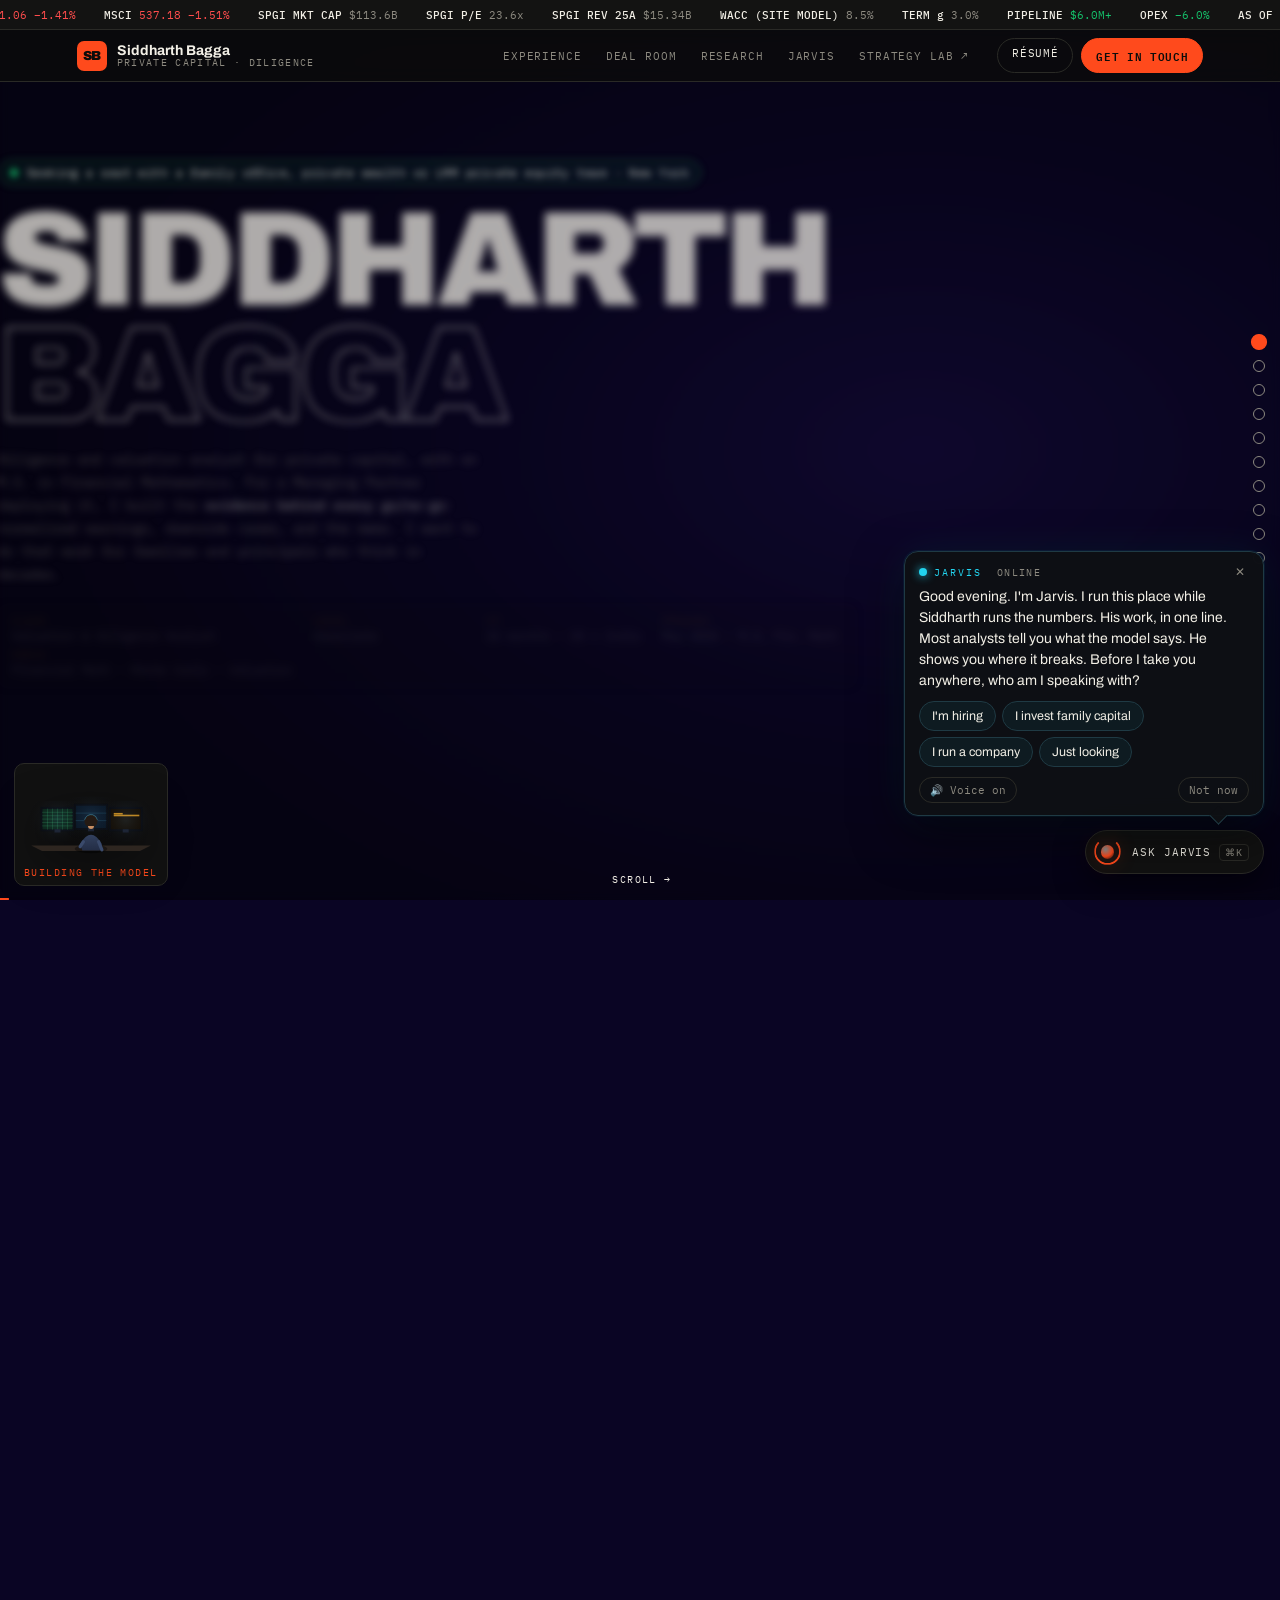
==== commit 15e12122: "Deploy portfolio 26fd80e" ====
--- a/index.html
+++ b/index.html
@@ -100,11 +100,11 @@
         ]
       }
     </script>
-    <script type="module" crossorigin src="/assets/main-CUmwqRXp.js"></script>
-    <link rel="modulepreload" crossorigin href="/assets/styles-ucbcY9rJ.js">
-    <link rel="modulepreload" crossorigin href="/assets/AnimatePresence-BEgsq-OQ.js">
-    <link rel="modulepreload" crossorigin href="/assets/bus-mHHOhDcD.js">
-    <link rel="stylesheet" crossorigin href="/assets/styles-LyJG8ouC.css">
+    <script type="module" crossorigin src="/assets/main-DAzRuVYu.js"></script>
+    <link rel="modulepreload" crossorigin href="/assets/styles-BUncEx2I.js">
+    <link rel="modulepreload" crossorigin href="/assets/AnimatePresence-BkhBqV5c.js">
+    <link rel="modulepreload" crossorigin href="/assets/bus-CU_E4UGM.js">
+    <link rel="stylesheet" crossorigin href="/assets/styles-B33nQbbb.css">
     <link rel="stylesheet" crossorigin href="/assets/main-BWHTcRM2.css">
   </head>
   <body>
--- a/assets/styles-B33nQbbb.css
+++ b/assets/styles-B33nQbbb.css
@@ -0,0 +1 @@
+:root{--lightningcss-light: ;--lightningcss-dark:initial;color-scheme:dark;--ink:#0c0c0b;--ink2:#131312;--ink3:#1b1b19;--edge:#2a2a26;--bone:#f2efe6;--dim:#8d8a80;--hot:#ff4a1c;--amber:#ffb020;--grn:#15c26b;--cyan:#58d6ff;--red:#ff4d4d;--paper:#f4f1e8;--paperink:#1a1a17;--paperline:#d6d1c2;--disp:"Archivo", Helvetica, Arial, sans-serif;--mono:"IBM Plex Mono", ui-monospace, Menlo, monospace;--ser:"Spectral", Georgia, serif;--gutter:clamp(16px, 6vw, 92px)}*{box-sizing:border-box}html{background:#0a0524 radial-gradient(70% 60% at 72%,#160b40 0%,#0a0524 48%,#05020f 100%) fixed;margin:0}body{background:0 0;margin:0}main{z-index:1;position:relative}body{font-family:var(--disp);color:var(--bone);-webkit-font-smoothing:antialiased;overflow-x:hidden}a{color:inherit}button{font:inherit;color:inherit}::selection{background:var(--hot);color:var(--ink)}:focus-visible{outline:2px solid var(--hot);outline-offset:2px}.skip{z-index:100;background:var(--hot);color:var(--ink);font-family:var(--mono);border-radius:6px;padding:8px 12px;font-size:12px;position:fixed;top:-60px;left:8px}.skip:focus{top:8px}.tape{z-index:45;background:var(--ink2);border-bottom:1px solid var(--edge);height:30px;position:sticky;top:0;overflow:hidden}.tape-r{white-space:nowrap;width:max-content;line-height:30px;font-family:var(--mono);color:var(--dim);font-variant-numeric:tabular-nums;font-size:11px;display:flex}.tape-r span{padding-right:28px}.tape-r b{color:var(--bone);font-weight:500}.tape-r u{color:var(--dim);text-decoration:none}.tape-r u.up{color:var(--grn)}.tape-r u.down{color:var(--red)}.rig{position:relative}.vp{height:100vh;align-items:center;height:100svh;display:flex;position:sticky;top:0;overflow:hidden}.film{will-change:transform;display:flex}.panel{width:100vw;height:100vh;height:100svh;padding:96px var(--gutter) 200px;flex-direction:column;flex:none;justify-content:center;gap:14px;min-width:0;display:flex}.stack .panel{width:100%;height:auto;min-height:92svh;padding:56px 16px 170px}.panel-jarvis{justify-content:flex-start;padding-top:96px;overflow-y:auto}.stack .panel-jarvis{overflow:visible}.kicker{font-family:var(--mono);letter-spacing:.24em;text-transform:uppercase;color:var(--hot);font-size:10.5px}.mega{letter-spacing:-.045em;text-transform:uppercase;text-wrap:balance;margin:0;font-size:clamp(42px,10.5vw,142px);font-weight:900;line-height:.86}.mega em{-webkit-text-stroke:1.4px var(--bone);color:#0000;font-style:normal}.sub{font-family:var(--mono);color:var(--dim);max-width:60ch;margin:0;font-size:clamp(11.5px,1.4vw,14px);line-height:1.65}.sub b{color:var(--bone);font-weight:500}.sub a{text-decoration:none}.sec{letter-spacing:-.035em;text-transform:uppercase;margin:0;font-size:clamp(24px,4vw,46px);font-weight:900}.row{flex-wrap:wrap;gap:11px;display:flex}.foot{font-family:var(--mono);color:var(--dim);max-width:70ch;margin:18px 0 0;font-size:10.5px;line-height:1.6}.cta{border:1px solid var(--bone);font-family:var(--mono);letter-spacing:.1em;text-transform:uppercase;color:var(--bone);cursor:pointer;background:0 0;border-radius:999px;align-items:center;gap:9px;width:max-content;padding:11px 20px;font-size:11px;text-decoration:none;transition:background .25s,color .25s;display:inline-flex}.cta:hover{background:var(--bone);color:var(--ink)}.cta.hot{background:var(--hot);border-color:var(--hot);color:var(--ink);font-weight:600}.cta.hot:hover{background:var(--bone);border-color:var(--bone)}.hud{border:1px solid var(--edge);background:color-mix(in srgb, var(--ink2) 80%, transparent);border-radius:8px;grid-template-columns:repeat(auto-fit,minmax(150px,max-content));gap:6px 22px;max-width:860px;margin:4px 0 6px;padding:10px 14px;display:grid}.hud div{flex-direction:column;gap:2px;display:flex}.hud dt{font-family:var(--mono);letter-spacing:.2em;color:var(--amber);font-size:9px}.hud dd{font-family:var(--mono);color:var(--bone);margin:0;font-size:11.5px}.statrow{flex-wrap:wrap;gap:clamp(18px,4vw,56px);display:flex}.stat .v{letter-spacing:-.04em;font-variant-numeric:tabular-nums;color:var(--hot);font-size:clamp(30px,5.2vw,64px);font-weight:900;line-height:1}.stat .k{font-family:var(--mono);letter-spacing:.14em;text-transform:uppercase;color:var(--dim);max-width:20ch;margin-top:7px;font-size:10px;line-height:1.5}.term{border:1px solid var(--edge);background:#07090c;border-radius:4px;width:100%;max-width:860px;overflow:hidden}.term .th{border-bottom:1px solid var(--edge);font-family:var(--mono);letter-spacing:.14em;color:var(--amber);background:#0d1117;justify-content:space-between;gap:8px;padding:6px 10px;font-size:10px;display:flex}.term .tb{height:clamp(160px,30vh,260px);font-family:var(--mono);padding:11px 12px;font-size:12px;line-height:1.55;overflow-y:auto}.term .ln{white-space:pre-wrap;word-break:break-word}.term .sys{color:#8a6118}.term .ok{color:var(--grn)}.term .ok .jvt{color:var(--bone)}.term .hd{color:var(--amber);margin-top:7px;font-weight:600}.term .kv{gap:9px;display:flex}.term .kv b{color:#5e6b76;flex:none;min-width:112px;font-weight:400}.term a{color:var(--cyan);border-bottom:1px dotted var(--cyan);text-decoration:none}.term .cl{border-top:1px solid var(--edge);background:#05070a;align-items:center;gap:7px;padding:8px 11px;display:flex}.term .cl span{color:var(--amber);font-family:var(--mono)}.term .cl input{min-width:0;color:var(--bone);font-family:var(--mono);letter-spacing:.02em;background:0 0;border:0;outline:0;flex:1;font-size:16px}@media (min-width:761px){.term .cl input{font-size:12.5px}}.term .cl button{border:1px solid var(--amber);color:var(--amber);font-family:var(--mono);cursor:pointer;letter-spacing:.1em;background:0 0;padding:3px 8px;font-size:10px}.term .cl button:hover{background:var(--amber);color:#000}.fkrow{flex-wrap:wrap;gap:5px;display:flex}.fk{border:1px solid var(--edge);background:var(--ink2);color:var(--dim);font-family:var(--mono);cursor:pointer;letter-spacing:.08em;padding:6px 10px;font-size:10px}.fk:hover{border-color:var(--amber);color:var(--amber)}.model-grid{grid-template-columns:minmax(0,1.5fr) minmax(260px,1fr);align-items:start;gap:18px;width:100%;max-width:1180px;display:grid}@media (max-width:1000px){.model-grid{grid-template-columns:1fr}}.xl{background:var(--paper);color:var(--paperink);border-radius:4px;min-width:0;overflow:hidden;box-shadow:0 16px 40px #00000080}.xl .bar{color:#fff;background:#217346;flex-wrap:wrap;gap:9px;padding:6px 10px;font-size:11.5px;font-weight:600;display:flex}.xl .bar .f{opacity:.86;font-weight:400;font-family:var(--mono);margin-left:auto;font-size:10px}.xl .fb{border-bottom:1px solid var(--paperline);font-family:var(--mono);background:#fff;font-size:11.5px;display:flex}.xl .fb .nb{border-right:1px solid var(--paperline);background:#fafafa;width:62px;padding:5px 8px;font-weight:600}.xl .fb .fx{border-right:1px solid var(--paperline);color:#687078;place-items:center;width:26px;font-style:italic;display:grid}.xl .fb .fc{color:#1a56c4;white-space:nowrap;flex:1;min-width:0;padding:5px 9px;overflow-x:auto}.xl .gw{max-height:clamp(180px,40vh,380px);overflow:auto}.xl table{border-collapse:collapse;font-variant-numeric:tabular-nums;width:100%;min-width:600px}.xl th,.xl td{border:1px solid var(--paperline);height:21px;font-family:var(--mono);white-space:nowrap;padding:0 6px;font-size:11px}.xl th{color:#4a5560;text-align:center;z-index:1;background:#f0f0ee;font-size:9.5px;font-weight:500;position:sticky;top:0}.xl td.rn{color:#4a5560;text-align:center;background:#f0f0ee;width:26px;font-size:9.5px}.xl td.lb{font-family:var(--disp);font-weight:500}.xl td.lb.hd{color:#1a5c38;background:#eef4f0;font-weight:700}.xl td.n{text-align:right;cursor:cell}.xl td.yr,.xl td.lb.yr{color:#4a5560;background:#f7f7f5;font-weight:600}.xl td.out{color:#b26a00;background:#fff8e6;font-weight:600}.xl td.bad{color:#b3302b;background:#ffecec;font-weight:600}.xl td.inp{color:#1a56c4;background:#eaf1fd;font-weight:600}.xl td.est{color:#1a56c4}.xl td.sel{outline-offset:-2px;outline:2px solid #217346}.xl .sb{border-top:1px solid var(--paperline);font-family:var(--mono);color:#687078;background:#f0f0ee;flex-wrap:wrap;gap:14px;padding:5px 10px;font-size:10px;display:flex}.xl .sb b{color:#1b1f23;font-weight:600}.model-side{flex-direction:column;gap:14px;display:flex}.sliders{flex-wrap:wrap;gap:18px;display:flex}.sl{flex-direction:column;flex:1;gap:4px;min-width:140px;display:flex}.sl label{font-family:var(--mono);letter-spacing:.11em;text-transform:uppercase;color:var(--dim);font-size:10px}.sl output{font-family:var(--mono);color:var(--amber);font-size:15px;font-weight:600}.sl input{width:100%;accent-color:var(--hot)}.eqbox .k{font-family:var(--mono);letter-spacing:.11em;text-transform:uppercase;color:var(--dim);font-size:10px}.eqbox .v{font-family:var(--mono);color:var(--hot);font-variant-numeric:tabular-nums;font-size:clamp(26px,3.4vw,40px);font-weight:600;line-height:1.1}.eqbox .v.err{color:var(--red)}.eqbox .s{font-family:var(--mono);font-size:10.5px}.eqbox .s.pass{color:var(--grn)}.eqbox .s.fail{color:var(--red)}.sens-h{font-family:var(--mono);letter-spacing:.12em;text-transform:uppercase;color:var(--dim);margin-bottom:6px;font-size:9.5px}.sens-grid{font-family:var(--mono);grid-template-columns:44px repeat(5,1fr);gap:3px;font-size:11px;display:grid}.sens-grid .ax{color:var(--dim);place-items:center;font-size:10px;display:grid}.sens .cell{border:1px solid var(--edge);cursor:pointer;color:var(--bone);font-variant-numeric:tabular-nums;border-radius:3px;padding:6px 0;position:relative}.sens .cell.on{outline:2px solid var(--amber);outline-offset:1px}.vdr{perspective:900px;grid-template-columns:210px 1fr;gap:14px;width:100%;min-width:0;max-width:980px;display:grid}@media (max-width:760px){.vdr{grid-template-columns:1fr}}.vdr .idx{border:1px solid var(--edge);background:var(--ink2);border-radius:5px;height:max-content;padding:10px}.vdr .idx .t{font-family:var(--mono);letter-spacing:.16em;color:var(--amber);margin:7px 0 4px;font-size:9.5px}.vdr .idx button{text-align:left;width:100%;color:var(--dim);font-family:var(--disp);cursor:pointer;background:0 0;border:0;border-radius:3px;gap:7px;padding:6px;font-size:12px;display:flex;position:relative}.vdr .idx button .n{font-family:var(--mono);color:#5d6b79;z-index:1;font-size:10px;position:relative}.vdr .idx button:hover{color:var(--bone)}.vdr .idx button[aria-current=true]{color:var(--amber)}.vdr .idx .pill{z-index:0;background:#2a2118;border-radius:3px;position:absolute;inset:0}.vdr .idx button{isolation:isolate}.vdr .wm{font-family:var(--mono);color:var(--dim);font-size:10px}.doc{background:var(--paper);color:var(--paperink);transform-origin:top;background-image:repeating-linear-gradient(0deg,#0000 0 24px,#00000007 24px 25px);border-radius:3px;min-height:clamp(200px,34vh,300px);padding:clamp(16px,2.6vw,26px);position:relative;overflow:hidden;box-shadow:0 16px 40px #00000080}.doc:after{content:"CONFIDENTIAL";font-family:var(--mono);letter-spacing:.13em;color:#b3302b26;pointer-events:none;font-size:clamp(17px,3vw,30px);font-weight:600;position:absolute;top:22px;right:-26px;transform:rotate(25deg)}.doc h3{font-family:var(--ser);margin:0 0 3px;font-size:clamp(17px,2.3vw,22px);font-weight:600}.doc .dl{font-family:var(--mono);letter-spacing:.14em;color:#5f5c52;text-transform:uppercase;font-size:9.5px}.doc p,.doc ul{font-family:var(--ser);max-width:62ch;margin:9px 0;font-size:14px;line-height:1.6}.doc ul{padding-left:18px}.doc table{border-collapse:collapse;width:100%;font-family:var(--mono);font-variant-numeric:tabular-nums;margin:7px 0;font-size:11.5px}.doc th{text-align:left;letter-spacing:.11em;color:#5f5c52;border-bottom:1.5px solid var(--paperink);text-transform:uppercase;padding:0 8px 5px 0;font-size:9px}.doc td{border-bottom:1px solid var(--paperline);padding:5px 8px 5px 0}.doc .r{text-align:right}.rd{background:var(--paperink);color:#0000;cursor:pointer;border-radius:1px;padding:0 4px;transition:background .28s,color .28s}.rd:hover,.rd:focus-visible{color:var(--paperink);background:#ff4a1c38;outline:none}.worklist{width:100%;max-width:920px}.work{border-top:1px solid var(--edge);color:var(--bone);flex-wrap:wrap;align-items:baseline;gap:clamp(10px,2.4vw,26px);padding:clamp(10px,1.5vw,15px) 0;text-decoration:none;display:flex;position:relative}.work:last-child{border-bottom:1px solid var(--edge)}.work .num{font-family:var(--mono);color:var(--dim);flex:none;font-size:10.5px}.work .ttl{letter-spacing:-.025em;flex:1;min-width:0;font-size:clamp(17px,2.6vw,28px);font-weight:700}.work .meta{font-family:var(--mono);color:var(--dim);flex:none;font-size:10px}.work .underline{background:var(--hot);transform-origin:0;height:1px;position:absolute;bottom:-1px;left:0;right:0}.desk{z-index:40;pointer-events:none;border:1px solid var(--edge);-webkit-backdrop-filter:blur(6px);backdrop-filter:blur(6px);background:#131312eb;border-radius:10px;width:clamp(120px,12vw,180px);padding:8px 8px 5px;position:fixed;bottom:14px;left:14px}.desk canvas{aspect-ratio:25/17;filter:drop-shadow(0 12px 22px #0000008c);width:100%;display:block}.desk-act{font-family:var(--mono);letter-spacing:.15em;text-transform:uppercase;color:var(--hot);text-align:center;height:14px;margin-top:2px;font-size:9.5px;overflow:hidden}.desk-act span{display:inline-block}@media (max-width:620px){.desk{width:112px;padding:6px 6px 4px;bottom:8px;left:8px}.desk-act{font-size:8px}}.dots{z-index:44;flex-direction:column;gap:0;display:flex;position:fixed;top:50%;right:9px;transform:translateY(-50%)}.dots button{cursor:pointer;background:0 0;border:0;place-items:center;width:24px;height:24px;padding:0;display:grid;position:relative}.dots button:before{content:"";border:1px solid var(--dim);border-radius:50%;width:10px;height:10px;transition:background .2s,border-color .2s,transform .2s}.dots button[aria-current=true]:before{background:var(--hot);border-color:var(--hot);transform:scale(1.35)}.dot-label{white-space:nowrap;font-family:var(--mono);letter-spacing:.1em;text-transform:uppercase;color:var(--bone);background:var(--ink2);border:1px solid var(--edge);opacity:0;pointer-events:none;border-radius:4px;padding:3px 7px;font-size:10px;transition:opacity .2s;position:absolute;top:50%;right:18px;transform:translateY(-50%)}.dots button:hover .dot-label,.dots button:focus-visible .dot-label{opacity:1}.progress{background:var(--hot);transform-origin:0;z-index:46;height:2px;position:fixed;bottom:0;left:0;right:0}.hint{font-family:var(--mono);letter-spacing:.14em;color:var(--bone);z-index:46;text-transform:uppercase;pointer-events:none;font-size:10px;position:fixed;bottom:14px;left:50%;translate:-50%}.cursor{border:1px solid var(--hot);pointer-events:none;z-index:90;mix-blend-mode:difference;border-radius:50%;position:fixed;top:0;left:0;translate:-50% -50%}.bursts{pointer-events:none;z-index:80;position:fixed;inset:0}.burst{font-family:var(--mono);color:var(--amber);white-space:nowrap;background:#0c0c0bd9;border:1px solid #3a2e20;border-radius:4px;padding:3px 7px;font-size:11px;position:absolute;translate:-50% -100%}.ripple{border:1.5px solid var(--hot);border-radius:50%;width:22px;height:22px;margin:-11px 0 0 -11px;position:absolute}.orb{flex:none;place-items:center;display:grid;position:relative}.orb-ring{border:1.5px solid;border-radius:50%;position:absolute;inset:8%;border-top-color:#0000!important}.orb-core{border-radius:50%;width:46%;height:46%;box-shadow:0 0 22px #ff4a1c73}.jx{border:1px solid var(--edge);background:linear-gradient(#151513,#10100f);border-radius:12px;flex-direction:column;width:100%;min-width:0;display:flex;overflow:hidden}.jx-station{max-width:920px}.jx-head{border-bottom:1px solid var(--edge);align-items:center;gap:12px;padding:10px 12px;display:flex}.jx-title{flex-direction:column;flex:1;min-width:0;display:flex}.jx-title strong{font-family:var(--mono);letter-spacing:.3em;font-size:13px}.jx-title span{font-family:var(--mono);color:var(--dim);white-space:nowrap;text-overflow:ellipsis;font-size:10px;overflow:hidden}.jx-status{font-family:var(--mono);letter-spacing:.12em;text-transform:uppercase;border:1px solid var(--edge);color:var(--dim);white-space:nowrap;border-radius:999px;padding:4px 8px;font-size:10px}.jx-status.s-listening{color:var(--grn);border-color:var(--grn)}.jx-status.s-armed{color:var(--amber);border-color:var(--amber)}.jx-status.s-thinking{color:var(--cyan);border-color:var(--cyan)}.jx-status.s-speaking{color:var(--hot);border-color:var(--hot)}.jx-icon{border:1px solid var(--edge);color:var(--dim);cursor:pointer;background:0 0;border-radius:6px;flex:none;width:30px;height:30px}.jx-icon:hover{color:var(--bone);border-color:var(--dim)}.jx-pulse{border-bottom:1px solid var(--edge);scrollbar-width:none;background:#0b0b0a;gap:2px;display:flex;overflow-x:auto}.jx-pulse span{border-right:1px solid var(--edge);flex-direction:column;min-width:max-content;padding:5px 10px;display:flex}.jx-pulse i{font-style:normal;font-family:var(--mono);letter-spacing:.16em;color:var(--dim);font-size:8.5px}.jx-pulse b{font-family:var(--mono);color:var(--grn);font-variant-numeric:tabular-nums;font-size:11px;font-weight:500}.jx-body{flex:1;min-height:0;display:flex}.jx-main{flex-direction:column;flex:1;min-width:0;min-height:0;display:flex}.jx-log{flex-direction:column;gap:10px;height:clamp(170px,32vh,300px);padding:12px;display:flex;overflow-y:auto}.jx-full .jx-log{flex:1;height:auto;min-height:0}.jx-msg{word-break:break-word;border-radius:10px;max-width:90%;padding:9px 12px;font-size:13.5px;line-height:1.55}.jx-msg.u{background:#2a2118;border:1px solid #3a2e20;align-self:flex-end}.jx-msg.u.interim{opacity:.6;font-style:italic}.jx-msg.a{background:var(--ink3);border:1px solid var(--edge);align-self:flex-start}.jx-text{white-space:pre-wrap}.jx-skills{flex-wrap:wrap;gap:6px;margin-top:8px;display:flex}.skill{border:1px solid var(--hot);color:var(--hot);font-family:var(--mono);cursor:pointer;background:#ff4a1c14;border-radius:6px;align-items:center;gap:5px;padding:5px 9px;font-size:11px;text-decoration:none;display:inline-flex}.skill:hover{background:var(--hot);color:var(--ink)}.jx-meta{font-family:var(--mono);color:var(--dim);flex-wrap:wrap;align-items:center;gap:10px;margin-top:7px;font-size:10px;display:flex}.jx-meta button{color:var(--dim);font-family:var(--mono);cursor:pointer;background:0 0;border:0;padding:0;font-size:10px;-webkit-text-decoration:underline dotted;text-decoration:underline dotted}.jx-meta button:hover{color:var(--bone)}.tag{border:1px solid var(--edge);text-transform:uppercase;letter-spacing:.1em;border-radius:3px;padding:1px 6px;font-size:9px}.tag.e-instant{color:var(--grn);border-color:#1d4a33}.tag.e-neural{color:var(--cyan);border-color:#1e4252}.tag.e-guard-fallback{color:var(--amber);border-color:#4d3a14}.jx-src,.jx-trace{border:1px solid var(--edge);background:#0d0d0c;border-radius:6px;margin:8px 0 0;padding:8px 8px 8px 26px;font-size:11.5px;overflow:hidden}.jx-src li{color:var(--dim);margin:3px 0}.jx-src b{color:var(--amber);font-weight:500;font-family:var(--mono);font-size:10.5px}.jx-trace{font-family:var(--mono);font-size:10.5px}.jx-trace li{color:var(--dim);margin:2px 0}.jx-trace code{color:var(--cyan)}.jx-trace .k-guard code{color:var(--amber)}.jx-trace .k-tool code{color:var(--hot)}.digest-h{font-family:var(--mono);letter-spacing:.14em;color:var(--amber);justify-content:space-between;align-items:center;margin-bottom:4px;font-size:10px;display:flex}.digest p{border-left:2px solid #0000;border-radius:2px;margin:6px 0;padding:4px 8px;transition:background .3s,border-color .3s}.digest p.now{border-left-color:var(--hot);background:#ff4a1c1a}.digest b{color:var(--amber);font-weight:600}.jx-warn{font-family:var(--mono);color:var(--amber);margin:0 12px;font-size:11px}.jx-note{font-family:var(--mono);color:var(--dim);margin:0 12px 10px;font-size:10.5px}.jx-compose{border-top:1px solid var(--edge);align-items:center;gap:7px;padding:10px;display:flex}.jx-compose input{background:var(--ink);border:1px solid var(--edge);min-width:0;color:var(--bone);font-family:var(--disp);border-radius:8px;outline:0;flex:1;padding:9px 12px;font-size:16px}@media (min-width:761px){.jx-compose input{font-size:13.5px}}.jx-compose input:focus{border-color:var(--hot)}.jx-agent{background:var(--ink);color:var(--bone);border:1px solid var(--edge);font-family:var(--mono);border-radius:8px;padding:8px;font-size:11px}.jx-mic,.jx-send{cursor:pointer;border-radius:8px;flex:none}.jx-mic{border:1px solid var(--edge);background:var(--ink);width:40px;height:38px;color:var(--bone);place-items:center;display:grid}.jx-mic.live{border-color:var(--grn);color:var(--grn);box-shadow:0 0 0 4px #15c26b26}.jx-mic:disabled{opacity:.35;cursor:not-allowed}.jx-send{border:1px solid var(--hot);background:var(--hot);color:var(--ink);font-family:var(--mono);letter-spacing:.09em;text-transform:uppercase;height:38px;padding:0 15px;font-size:11px;font-weight:600}.jx-send:disabled{opacity:.45;cursor:default}.jx-chips{flex-wrap:wrap;gap:6px;padding:0 10px 8px;display:flex}.chip{border:1px solid var(--edge);color:var(--dim);font-family:var(--mono);cursor:pointer;background:0 0;border-radius:999px;padding:5px 9px;font-size:10.5px}.chip:hover{border-color:var(--hot);color:var(--hot)}.jx-toggles{flex-wrap:wrap;align-items:center;gap:14px;padding:0 12px 10px;display:flex}.toggle{cursor:pointer;font-family:var(--mono);color:var(--bone);background:0 0;border:0;align-items:center;gap:7px;padding:0;font-size:10.5px;display:inline-flex}.toggle:disabled{opacity:.4;cursor:not-allowed}.toggle em{color:var(--dim);font-style:normal}.toggle .track{background:var(--edge);border-radius:999px;width:28px;height:14px;padding:2px;display:flex}.toggle[aria-checked=true] .track{background:var(--hot)}.toggle .knob{background:var(--bone);border-radius:50%;width:10px;height:10px;display:block}.jx-rail{border-right:1px solid var(--edge);flex-direction:column;flex:none;gap:6px;width:250px;padding:10px;display:flex;overflow-y:auto}@media (max-width:860px){.jx-rail{display:none}}.rail-h{font-family:var(--mono);letter-spacing:.2em;text-transform:uppercase;color:var(--amber);margin:8px 0 2px;font-size:9.5px}.rail-item{text-align:left;cursor:pointer;background:0 0;border:1px solid #0000;border-radius:6px;flex-direction:column;gap:2px;padding:7px 8px;display:flex}.rail-item b{font-size:13px}.rail-item span{font-family:var(--mono);color:var(--dim);font-size:10px}.rail-item:hover{background:var(--ink3)}.rail-item[aria-pressed=true]{border-color:var(--hot);background:#ff4a1c12}.rail-card{border:1px solid var(--edge);border-radius:8px;flex-direction:column;gap:8px;padding:8px;font-size:12px;display:flex}.rail-row{flex-wrap:wrap;align-items:center;gap:6px;display:flex}.rail-row em{width:100%;font-style:normal;font-family:var(--mono);color:var(--dim);padding-left:14px;font-size:10px}.led{background:var(--edge);border-radius:50%;flex:none;width:8px;height:8px}.led.on{background:var(--grn);box-shadow:0 0 8px var(--grn)}.led.warn{background:var(--amber)}.dl-bar{background:var(--edge);border-radius:2px;height:4px;overflow:hidden}.dl-bar i{background:var(--cyan);height:100%;display:block}.rail-skills{color:var(--dim);flex-direction:column;gap:5px;margin:0;padding:0;font-size:11.5px;list-style:none;display:flex}.rail-skills code{color:var(--hot);font-size:10.5px}.launcher{z-index:50;border:1px solid var(--edge);cursor:pointer;-webkit-backdrop-filter:blur(8px);backdrop-filter:blur(8px);background:#131312eb;border-radius:999px;align-items:center;gap:10px;padding:6px 14px 6px 6px;display:flex;position:fixed;bottom:26px;right:16px;box-shadow:0 10px 30px #00000080}.launcher>span{font-family:var(--mono);letter-spacing:.08em;text-transform:uppercase;align-items:center;gap:8px;font-size:11px;display:flex}.launcher kbd,.pal kbd{font-family:var(--mono);border:1px solid var(--edge);color:var(--dim);border-radius:4px;padding:1px 5px;font-size:9.5px}@media (hover:none){.launcher kbd{display:none}}@media (max-width:620px){.launcher{bottom:16px;right:10px}}.overlay{z-index:70;-webkit-backdrop-filter:blur(10px);backdrop-filter:blur(10px);background:#050505b8;justify-content:center;align-items:center;padding:16px;display:flex;position:fixed;inset:0}.overlay-panel{width:min(1180px,100%);height:min(860px,100%);display:flex}.overlay-panel .jx{height:100%;box-shadow:0 30px 80px #0009}@media (max-width:620px){.overlay{padding:0}.overlay-panel .jx{border-radius:0}}.pal-back{z-index:85;-webkit-backdrop-filter:blur(4px);backdrop-filter:blur(4px);background:#05050599;justify-content:center;align-items:flex-start;padding:12vh 16px 16px;display:flex;position:fixed;inset:0}.pal{background:var(--ink2);border:1px solid var(--edge);border-radius:12px;width:min(620px,100%);overflow:hidden;box-shadow:0 30px 80px #0009}.pal input{border:0;border-bottom:1px solid var(--edge);width:100%;color:var(--bone);font-size:16px;font-family:var(--disp);background:0 0;outline:0;padding:14px 16px}.pal ul{max-height:50vh;margin:0;padding:6px;list-style:none;overflow-y:auto}.pal-g{font-family:var(--mono);letter-spacing:.18em;text-transform:uppercase;color:var(--amber);padding:8px 10px 4px;font-size:9.5px}.pal button{text-align:left;cursor:pointer;background:0 0;border:0;border-radius:6px;justify-content:space-between;gap:10px;width:100%;padding:8px 10px;font-size:13.5px;display:flex}.pal button.on{background:var(--ink3);color:var(--hot)}.pal-f{border-top:1px solid var(--edge);font-family:var(--mono);color:var(--dim);gap:14px;padding:8px 14px;font-size:10px;display:flex}@media (prefers-reduced-motion:reduce){*{scroll-behavior:auto!important;transition-duration:.01ms!important;animation-duration:.01ms!important}}.jx-seg{border:1px solid var(--edge);border-radius:8px;gap:2px;width:max-content;max-width:calc(100% - 20px);margin:0 10px;padding:3px;display:flex}.jx-seg button{font-family:var(--mono);letter-spacing:.08em;text-transform:uppercase;color:var(--dim);cursor:pointer;isolation:isolate;background:0 0;border:0;border-radius:6px;padding:5px 12px;font-size:10.5px;position:relative}.jx-seg button[aria-selected=true]{color:var(--ink)}.jx-seg .seg-pill{background:var(--hot);z-index:-1;border-radius:6px;position:absolute;inset:0}.jx-station .jx-compose{border-top:0}.jx-station .jx-seg{margin-top:10px}.jx-station .jx-main>.jx-log{border-bottom:1px solid var(--edge)}@media (max-width:620px){.dots{display:none}.launcher{padding:5px}.launcher>span{display:none}.desk-act{white-space:nowrap;text-overflow:ellipsis;overflow:hidden}.jx-title span{display:none}.jx-log{height:38svh}.hud{grid-template-columns:1fr 1fr}}.nav{z-index:47;height:52px;padding:0 var(--gutter);background:color-mix(in srgb, var(--ink) 82%, transparent);-webkit-backdrop-filter:blur(10px);backdrop-filter:blur(10px);border-bottom:1px solid var(--edge);align-items:center;gap:18px;display:flex;position:fixed;top:30px;left:0;right:0}.nav-id{align-items:center;gap:10px;min-width:0;text-decoration:none;display:flex}.mono-mark{background:var(--hot);width:30px;height:30px;color:var(--ink);letter-spacing:-.02em;border-radius:7px;flex:none;place-items:center;font-size:13px;font-weight:900;display:grid}.nav-name{white-space:nowrap;flex-direction:column;font-size:14px;font-weight:700;line-height:1.1;display:flex}.nav-name em{font-style:normal;font-family:var(--mono);letter-spacing:.14em;text-transform:uppercase;color:var(--dim);font-size:9.5px;font-weight:400}.nav-links{gap:4px;margin-left:auto;display:flex}.nav-links a{font-family:var(--mono);letter-spacing:.08em;text-transform:uppercase;color:var(--dim);padding:8px 10px;font-size:11px;text-decoration:none;position:relative}.nav-links a:hover,.nav-links a[aria-current]{color:var(--bone)}.nav-u{background:var(--hot);border-radius:1px;height:2px;position:absolute;bottom:2px;left:10px;right:10px}.nav-cta{flex:none;gap:8px;display:flex}.nav-btn{border:1px solid var(--edge);font-family:var(--mono);letter-spacing:.06em;text-transform:uppercase;cursor:pointer;white-space:nowrap;background:0 0;border-radius:999px;padding:7px 14px;font-size:11px;text-decoration:none}.nav-btn:hover{border-color:var(--bone)}.nav-btn.hot{background:var(--hot);border-color:var(--hot);color:var(--ink);font-weight:600}@media (max-width:980px){.nav-links{display:none}.nav-cta{margin-left:auto}}@media (max-width:480px){.nav-name em{display:none}.nav-btn{padding:7px 10px;font-size:10px}.nav-name{font-size:13px}}.stack .panel{padding-top:104px}.avail{width:max-content;max-width:100%;font-family:var(--mono);letter-spacing:.04em;color:var(--bone);background:#15c26b12;border:1px solid #1d4a33;border-radius:999px;align-items:center;gap:9px;padding:6px 12px;font-size:11px;display:inline-flex}.pulse{background:var(--grn);border-radius:50%;flex:none;width:8px;height:8px;animation:2s infinite pulse;box-shadow:0 0 #15c26b99}@keyframes pulse{70%{box-shadow:0 0 0 8px #15c26b00}to{box-shadow:0 0 #15c26b00}}.panel-exp{justify-content:flex-start;overflow-y:auto}.tl{border-left:1px solid var(--edge);flex-direction:column;gap:14px;max-width:980px;margin:0;padding:0;list-style:none;display:flex}.tl>li{grid-template-columns:150px 1fr;gap:16px;padding-left:18px;display:grid;position:relative}.tl>li:before{content:"";background:var(--hot);border-radius:50%;width:9px;height:9px;position:absolute;top:6px;left:-5px}.tl-when{font-family:var(--mono);color:var(--amber);padding-top:2px;font-size:11px}.tl-body h3{letter-spacing:-.01em;margin:0;font-size:clamp(15px,1.8vw,19px)}.tl-body h3 span{color:var(--dim);font-weight:400}.tl-tag{font-family:var(--mono);letter-spacing:.08em;text-transform:uppercase;color:var(--grn);margin:5px 0 2px;font-size:10px;display:inline-block}.tl-body ul{color:#cfccc2;max-width:78ch;margin:4px 0 0;padding-left:16px;font-size:13.5px;line-height:1.55}.tl>li.tl-sep{padding:6px 0 0 18px;display:block}.tl>li.tl-sep:before{background:var(--amber)}.tl-sep span{font-family:var(--mono);letter-spacing:.2em;text-transform:uppercase;color:var(--amber);font-size:10.5px}.tl>li.tl-early{display:block}.tl>li.tl-early:before{background:var(--edge)}.tl-early p{color:var(--dim);max-width:78ch;margin:0;font-size:12.5px;line-height:1.5}@media (max-width:700px){.tl>li{grid-template-columns:1fr;gap:4px}}.edu{grid-template-columns:repeat(auto-fit,minmax(220px,1fr));gap:10px 22px;max-width:980px;margin:6px 0 0;display:grid}.edu dt{font-size:13.5px;font-weight:700}.edu dd{font-family:var(--mono);color:var(--dim);margin:2px 0 0;font-size:11px}.mega-sm{font-size:clamp(40px,7vw,96px)}.paths{grid-template-columns:repeat(3,minmax(0,1fr));gap:12px;width:100%;max-width:980px;display:grid}@media (max-width:760px){.paths{grid-template-columns:1fr}}.path{text-align:left;border:1px solid var(--edge);background:var(--ink2);cursor:pointer;border-radius:10px;flex-direction:column;gap:6px;padding:14px 16px;display:flex}.path b{font-size:18px}.path span{color:var(--dim);font-size:13px;line-height:1.45}.path em{font-style:normal;font-family:var(--mono);color:var(--hot);letter-spacing:.06em;text-transform:uppercase;margin-top:4px;font-size:11px}.path:hover{border-color:var(--hot)}.direct{flex-wrap:wrap;align-items:center;gap:14px 28px;display:flex}.direct>div:not(.row){flex-direction:column;gap:2px;display:flex}.direct .lbl{font-family:var(--mono);letter-spacing:.18em;text-transform:uppercase;color:var(--amber);font-size:9.5px}.direct .val{font-family:var(--mono);color:var(--bone);-webkit-user-select:all;user-select:all;font-size:14px;text-decoration:none}a.chip{text-decoration:none}.cx-back{z-index:88;-webkit-backdrop-filter:blur(8px);backdrop-filter:blur(8px);background:#050505b3;justify-content:center;align-items:center;padding:16px;display:flex;position:fixed;inset:0}.cx{background:var(--ink2);border:1px solid var(--edge);border-radius:14px;width:min(760px,100%);max-height:100%;overflow-y:auto;box-shadow:0 30px 80px #0009}.cx-head{border-bottom:1px solid var(--edge);justify-content:space-between;gap:12px;padding:18px 20px 12px;display:flex}.cx-head h2{letter-spacing:-.02em;margin:4px 0;font-size:24px}.cx-head p{color:var(--dim);margin:0;font-size:13px}.cx-form{flex-direction:column;gap:14px;padding:14px 20px 18px;display:flex}.cx-intents{border:0;grid-template-columns:repeat(4,minmax(0,1fr));gap:8px;margin:0;padding:0;display:grid}.cx-intents legend{font-family:var(--mono);letter-spacing:.16em;text-transform:uppercase;color:var(--amber);margin-bottom:8px;font-size:10px}.cx-intents label{border:1px solid var(--edge);cursor:pointer;border-radius:9px;flex-direction:column;gap:2px;padding:9px 10px;display:flex}.cx-intents label.on{border-color:var(--hot);background:#ff4a1c14}.cx-intents input{opacity:0;pointer-events:none;position:absolute}.cx-intents label:focus-within{outline:2px solid var(--hot);outline-offset:2px}.cx-intents b{font-size:13.5px}.cx-intents span{color:var(--dim);font-size:11px}@media (max-width:640px){.cx-intents{grid-template-columns:1fr 1fr}}.cx-grid{grid-template-columns:1fr 1fr;gap:10px 12px;display:grid}@media (max-width:520px){.cx-grid{grid-template-columns:1fr}}.cx-field{flex-direction:column;gap:4px;min-width:0;display:flex}.cx-field label,.cx-note{font-family:var(--mono);color:var(--dim);letter-spacing:.06em;font-size:10.5px}.cx-field i{color:var(--hot);font-style:normal}.cx-field input,.cx-preview textarea{background:var(--ink);border:1px solid var(--edge);color:var(--bone);font:16px var(--disp);border-radius:8px;outline:0;width:100%;padding:9px 11px}.cx-field input:focus,.cx-preview textarea:focus{border-color:var(--hot)}.cx-field.bad input{border-color:var(--red)}.cx-err{color:var(--red);font-size:11px;font-family:var(--mono)}.cx-preview{border:1px solid var(--edge);background:#0e0e0d;border-radius:10px;flex-direction:column;gap:6px;padding:10px 12px;display:flex}.cx-preview-h{font-family:var(--mono);color:var(--dim);letter-spacing:.06em;justify-content:space-between;align-items:center;gap:8px;font-size:10px;display:flex}.cx-subj{font-size:13px}.cx-subj b{color:var(--amber);font-weight:500;font-family:var(--mono);font-size:11px}.cx-preview pre{white-space:pre-wrap;word-break:break-word;font:13px/1.55 var(--disp);color:#dcd9cf;max-height:190px;margin:0;overflow-y:auto}.cx-preview pre.sel{-webkit-user-select:all;user-select:all;outline:1px dashed var(--amber)}.cx-actions{flex-wrap:wrap;align-items:center;gap:8px;display:flex}.cx-actions .cta{padding:10px 16px}.cx-actions .cta:disabled{opacity:.6;cursor:progress}.cx-or{font-family:var(--mono);color:var(--dim);font-size:10.5px}.cx-fine{color:var(--dim);margin:0;font-size:11.5px;line-height:1.5}.linkish{color:var(--bone);cursor:pointer;font:inherit;background:0 0;border:0;padding:0;-webkit-text-decoration:underline dotted;text-decoration:underline dotted}.cx-warn{color:var(--amber);margin:0;font-size:12.5px;overflow:hidden}.cx-done{flex-direction:column;align-items:flex-start;gap:10px;padding:26px 20px 24px;display:flex}.cx-done h3{margin:0;font-size:22px}.cx-done p{color:var(--dim);margin:0}.cx-check{background:var(--grn);width:44px;height:44px;color:var(--ink);border-radius:50%;place-items:center;font-size:22px;font-weight:900;display:grid}.hp{opacity:0;width:1px;height:1px;position:absolute;left:-9999px}.ssr{max-width:860px;font-family:var(--mono);color:var(--dim);margin:0 auto;padding:120px 16px 80px;font-size:13px;line-height:1.6}.ssr h1{font-family:var(--disp);color:var(--bone);letter-spacing:-.04em;text-transform:uppercase;margin:0 0 14px;font-size:clamp(40px,8vw,96px);line-height:.9}.ssr h2{font-family:var(--disp);color:var(--bone);text-transform:uppercase;letter-spacing:-.01em;margin:26px 0 6px;font-size:18px}.ssr a{color:var(--bone)}.ssr strong{color:var(--bone);font-weight:500}@media (min-width:761px) and (max-height:860px){.panel{gap:10px;padding-top:90px;padding-bottom:180px}#hero .mega{font-size:clamp(38px,8vw,108px)}.hud{padding:8px 12px}}.cx-actions{background:var(--ink2);border-top:1px solid var(--edge);z-index:2;padding:10px 0 12px;position:sticky;bottom:0}@media (max-width:520px){.cx-head p{font-size:12px}.cx-or{width:100%}.cx-actions .cta:not(.hot){padding:8px 12px;font-size:10px}.cx-actions .cta.hot{justify-content:center;width:100%}.cx-preview pre{max-height:130px}}@media (max-width:760px){.sub{font-size:13.5px}.foot,.edu dd,.stat .k,.avail,.chip,.tl-when,.tl-tag,.hud dd,.direct .lbl,.kicker,.cx-fine,.jx-meta,.desk-act{font-size:12px}.hud dt{font-size:11px}.term .tb{font-size:12.5px}}.sched{border:1px solid var(--edge);background:var(--ink2);border-radius:12px;flex-direction:column;gap:10px;width:100%;max-width:980px;padding:14px 16px;display:flex}.sched-h{flex-wrap:wrap;justify-content:space-between;align-items:center;gap:12px;display:flex}.sched-h>div{flex-direction:column;gap:2px;display:flex}.sched-h .lbl{font-family:var(--mono);letter-spacing:.18em;text-transform:uppercase;color:var(--amber);font-size:10px}.sched-h b{font-size:18px}.sched-frame{background:var(--ink2);border:0;border-radius:8px;width:100%;height:min(680px,70vh)}.sched-ok{color:var(--grn);font-family:var(--mono);margin:0;font-size:12px}.panel-research{justify-content:flex-start;gap:10px;padding-top:84px;overflow-y:auto}.rs-head{align-items:flex-end;gap:24px;width:100%;max-width:1240px;display:flex}.rs-head p{color:#bdbab0;max-width:620px;margin:0;font-size:13px;line-height:1.5}.rs-more{color:#22d3ee;white-space:nowrap}.rs-loading{font-family:var(--mono);color:var(--dim);padding:40px 0;font-size:11px}.rs-city{flex:1;width:100%;max-width:1240px;min-height:0;display:flex}@media (max-width:900px){.rs-head{flex-direction:column;align-items:flex-start;gap:8px}}.rs{grid-template-columns:repeat(auto-fit,minmax(205px,1fr));gap:12px;width:100%;max-width:1180px;display:grid}.rs-card{border:1px solid var(--edge);background:var(--ink2);border-radius:12px;flex-direction:column;gap:8px;padding:14px 16px;display:flex}.rs-tag{font-family:var(--mono);letter-spacing:.16em;text-transform:uppercase;color:var(--amber);font-size:10px}.rs-card h3{letter-spacing:-.01em;margin:0;font-size:18px}.rs-card p{color:#cfccc2;margin:0;font-size:13px;line-height:1.5}.rs-card ul{flex-wrap:wrap;gap:6px;margin:0;padding:0;list-style:none;display:flex}.rs-card li{font-family:var(--mono);color:var(--grn);border:1px solid #1d4a33;border-radius:999px;padding:2px 8px;font-size:10.5px}.rs-links{flex-wrap:wrap;gap:6px;margin-top:auto;display:flex}@media (max-width:760px){.rs-card li{font-size:12px}}.greet{z-index:51;-webkit-backdrop-filter:blur(10px);backdrop-filter:blur(10px);background:#0e1014f5;border:1px solid #1f3a44;border-radius:14px;width:min(340px,100vw - 32px);padding:12px 14px;position:fixed;bottom:84px;right:16px;box-shadow:0 18px 50px #0000008c,0 0 0 1px #22d3ee14,0 0 40px #22d3ee14}.greet:after{content:"";background:#0e1014f5;border-bottom:1px solid #1f3a44;border-right:1px solid #1f3a44;width:12px;height:12px;position:absolute;bottom:-7px;right:38px;transform:rotate(45deg)}.greet-who{font-family:var(--mono);letter-spacing:.2em;color:#22d3ee;align-items:center;gap:7px;font-size:10px;display:flex}.greet-who i{background:#22d3ee;border-radius:50%;width:8px;height:8px;animation:1.4s ease-in-out infinite greetp;box-shadow:0 0 10px #22d3ee}@keyframes greetp{50%{opacity:.35}}.greet p{color:var(--bone);margin:6px 0 10px;font-size:14px;line-height:1.5}.greet-row{flex-wrap:wrap;align-items:center;gap:6px;display:flex}.greet-row button{border:1px solid var(--edge);color:var(--dim);font-family:var(--mono);cursor:pointer;background:0 0;border-radius:999px;padding:5px 10px;font-size:10.5px}.greet-row .greet-go{background:var(--hot);border-color:var(--hot);color:var(--ink);font-weight:600}.greet-row .greet-x{margin-left:auto;padding:5px 8px}.concierge{width:min(360px,100vw - 32px)}.greet-who .greet-x{color:var(--dim);cursor:pointer;background:0 0;border:0;margin-left:auto;padding:2px 4px;font-size:12px;line-height:1}.greet-who .greet-x:hover{color:var(--bone)}.greet-who i.talking{animation:.5s ease-in-out infinite alternate greett}@keyframes greett{0%{opacity:.6;transform:scale(.8)}to{opacity:1;transform:scale(1.35)}}.greet-chips{flex-wrap:wrap;gap:6px;margin-bottom:10px;display:flex}.greet-chips button{color:var(--bone);cursor:pointer;background:#22d3ee0f;border:1px solid #1f3a44;border-radius:999px;padding:7px 12px;font-size:12.5px;transition:background .15s,border-color .15s}.greet-chips button:hover,.greet-chips button:focus-visible{background:#22d3ee29;border-color:#22d3ee;outline:none}.greet-chips .greet-go{background:var(--hot);border-color:var(--hot);color:var(--ink);font-weight:600}.greet-row .greet-later{margin-left:auto}@media (max-width:560px){.concierge{width:auto;bottom:76px;left:12px;right:12px}.greet-chips button{padding:6px 10px;font-size:12px}}@media (prefers-reduced-motion:reduce){.greet-who i,.greet-who i.talking{animation:none}}.exp-grid{gap:14px;max-width:1180px;display:grid}.exp-side{align-content:start;gap:14px;min-width:0;display:grid}@media (min-width:1200px){.exp-grid{grid-template-columns:minmax(0,1.15fr) minmax(0,1fr);gap:36px}.exp-side .tl>li{grid-template-columns:1fr;gap:2px}.exp-side .tl-body h3 span{font-size:.85em;display:block}.exp-side .edu{grid-template-columns:1fr 1fr}}.greet-who .greet-state{color:var(--dim);letter-spacing:.14em;margin-left:8px;font-size:9.5px}.greet-proto{background:#22d3ee26;border-radius:2px;height:2px;margin:2px 0 10px;overflow:hidden}.greet-proto i{background:#22d3ee;height:100%;transition:width .6s;display:block;box-shadow:0 0 8px #22d3ee}.greet-row .greet-credit{font-family:var(--mono);color:var(--dim);letter-spacing:.06em;font-size:9.5px}
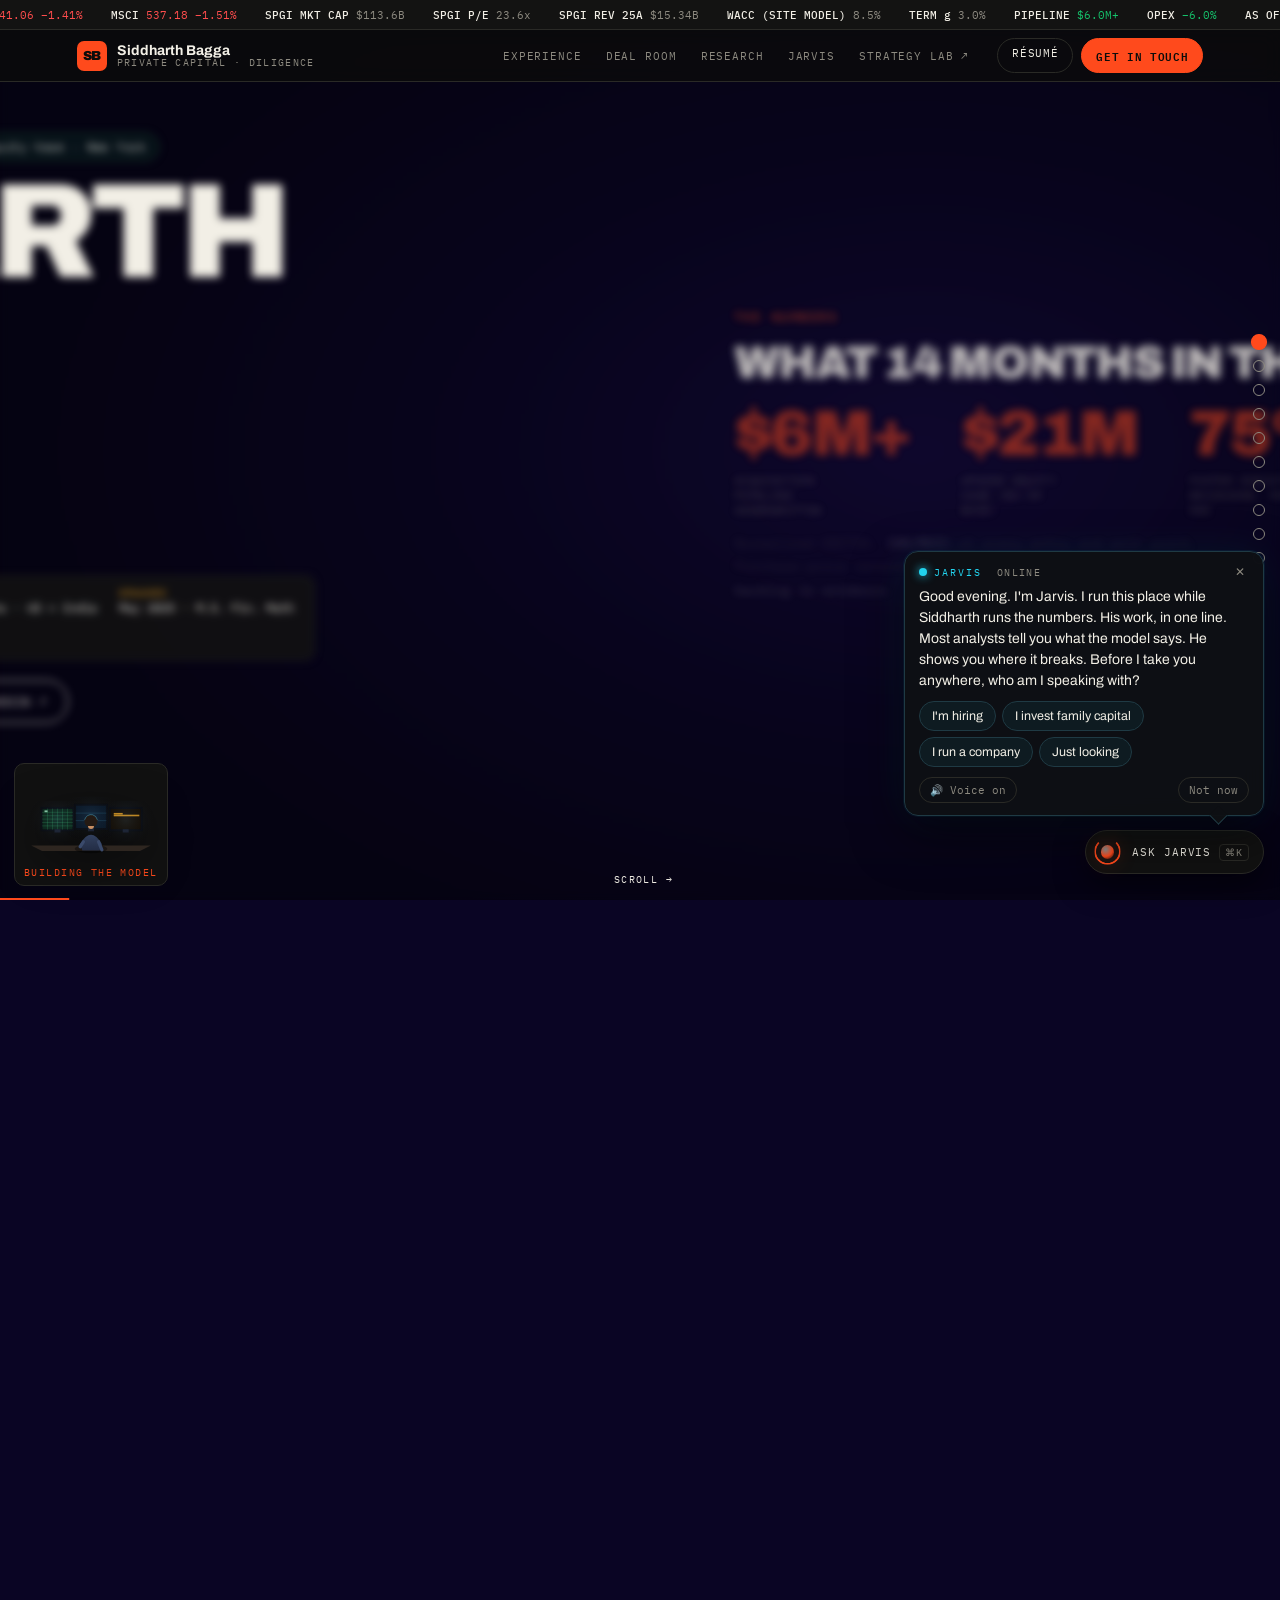
==== commit 36eac390: "Deploy portfolio b7d083c" ====
--- a/index.html
+++ b/index.html
@@ -100,7 +100,7 @@
         ]
       }
     </script>
-    <script type="module" crossorigin src="/assets/main-DAzRuVYu.js"></script>
+    <script type="module" crossorigin src="/assets/main-CjYlb-ev.js"></script>
     <link rel="modulepreload" crossorigin href="/assets/styles-BUncEx2I.js">
     <link rel="modulepreload" crossorigin href="/assets/AnimatePresence-BkhBqV5c.js">
     <link rel="modulepreload" crossorigin href="/assets/bus-CU_E4UGM.js">
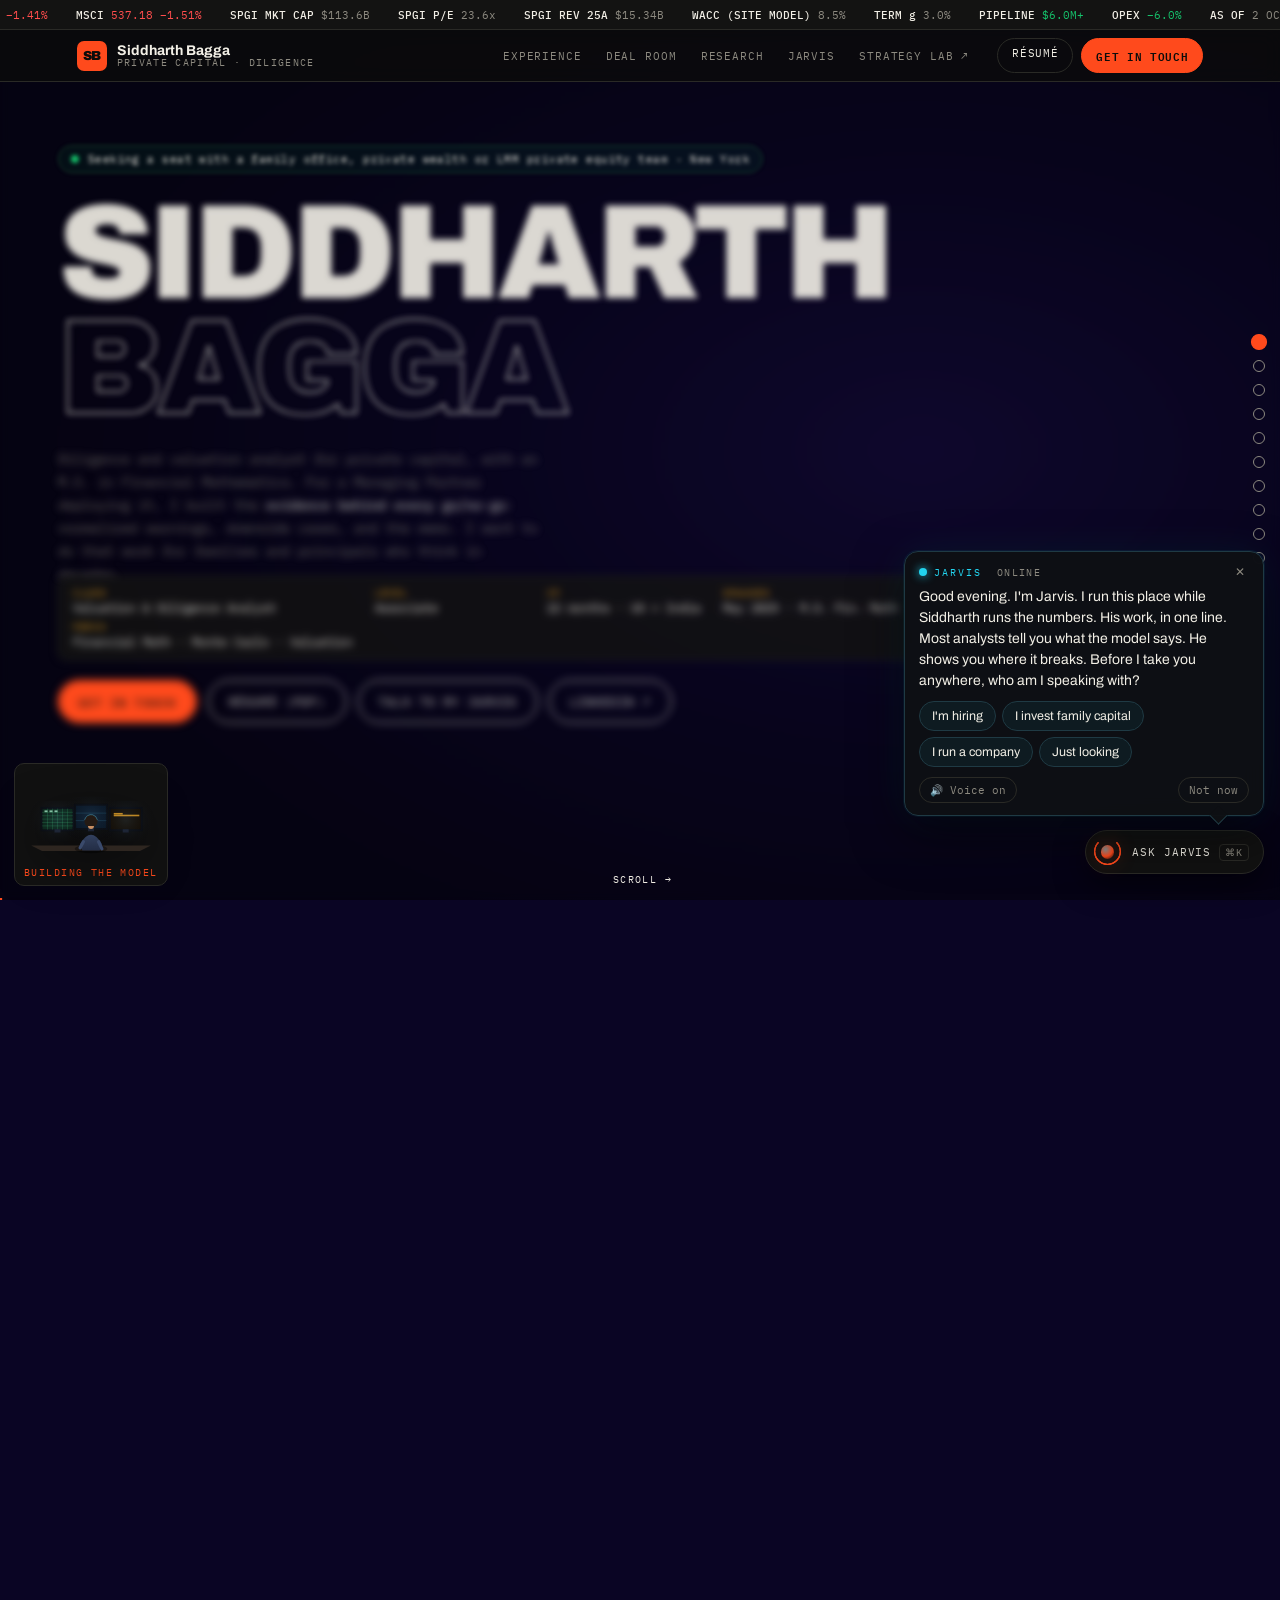
==== commit 98b979fc: "Deploy portfolio b89f24a" ====
--- a/index.html
+++ b/index.html
@@ -100,11 +100,11 @@
         ]
       }
     </script>
-    <script type="module" crossorigin src="/assets/main-CjYlb-ev.js"></script>
-    <link rel="modulepreload" crossorigin href="/assets/styles-BUncEx2I.js">
-    <link rel="modulepreload" crossorigin href="/assets/AnimatePresence-BkhBqV5c.js">
-    <link rel="modulepreload" crossorigin href="/assets/bus-CU_E4UGM.js">
-    <link rel="stylesheet" crossorigin href="/assets/styles-B33nQbbb.css">
+    <script type="module" crossorigin src="/assets/main-4VqE9xpg.js"></script>
+    <link rel="modulepreload" crossorigin href="/assets/styles-DwVhaByn.js">
+    <link rel="modulepreload" crossorigin href="/assets/AnimatePresence-DiOrw27k.js">
+    <link rel="modulepreload" crossorigin href="/assets/bus-DGylYhbk.js">
+    <link rel="stylesheet" crossorigin href="/assets/styles-BnLBBeY4.css">
     <link rel="stylesheet" crossorigin href="/assets/main-BWHTcRM2.css">
   </head>
   <body>
--- a/assets/styles-BnLBBeY4.css
+++ b/assets/styles-BnLBBeY4.css
@@ -0,0 +1 @@
+:root{--lightningcss-light: ;--lightningcss-dark:initial;color-scheme:dark;--ink:#0c0c0b;--ink2:#131312;--ink3:#1b1b19;--edge:#2a2a26;--bone:#f2efe6;--dim:#8d8a80;--hot:#ff4a1c;--amber:#ffb020;--grn:#15c26b;--cyan:#58d6ff;--red:#ff4d4d;--paper:#f4f1e8;--paperink:#1a1a17;--paperline:#d6d1c2;--disp:"Archivo", Helvetica, Arial, sans-serif;--mono:"IBM Plex Mono", ui-monospace, Menlo, monospace;--ser:"Spectral", Georgia, serif;--gutter:clamp(16px, 6vw, 92px)}*{box-sizing:border-box}html{background:#0a0524 radial-gradient(70% 60% at 72%,#160b40 0%,#0a0524 48%,#05020f 100%) fixed;margin:0}body{background:0 0;margin:0}main{z-index:1;position:relative}body{font-family:var(--disp);color:var(--bone);-webkit-font-smoothing:antialiased;overflow-x:hidden}a{color:inherit}button{font:inherit;color:inherit}::selection{background:var(--hot);color:var(--ink)}:focus-visible{outline:2px solid var(--hot);outline-offset:2px}.skip{z-index:100;background:var(--hot);color:var(--ink);font-family:var(--mono);border-radius:6px;padding:8px 12px;font-size:12px;position:fixed;top:-60px;left:8px}.skip:focus{top:8px}.tape{z-index:45;background:var(--ink2);border-bottom:1px solid var(--edge);height:30px;position:sticky;top:0;overflow:hidden}.tape-r{white-space:nowrap;width:max-content;line-height:30px;font-family:var(--mono);color:var(--dim);font-variant-numeric:tabular-nums;font-size:11px;display:flex}.tape-r span{padding-right:28px}.tape-r b{color:var(--bone);font-weight:500}.tape-r u{color:var(--dim);text-decoration:none}.tape-r u.up{color:var(--grn)}.tape-r u.down{color:var(--red)}.rig{position:relative}.vp{height:100vh;align-items:center;height:100svh;display:flex;position:sticky;top:0;overflow:hidden}.film{will-change:transform;display:flex}.panel{width:100vw;height:100vh;height:100svh;padding:96px var(--gutter) 200px;flex-direction:column;flex:none;justify-content:center;gap:14px;min-width:0;display:flex}.stack .panel{width:100%;height:auto;min-height:92svh;padding:56px 16px 170px}.panel-jarvis{justify-content:flex-start;padding-top:96px;overflow-y:auto}.stack .panel-jarvis{overflow:visible}.kicker{font-family:var(--mono);letter-spacing:.24em;text-transform:uppercase;color:var(--hot);font-size:10.5px}.mega{letter-spacing:-.045em;text-transform:uppercase;text-wrap:balance;margin:0;font-size:clamp(42px,10.5vw,142px);font-weight:900;line-height:.86}.mega em{-webkit-text-stroke:1.4px var(--bone);color:#0000;font-style:normal}.sub{font-family:var(--mono);color:var(--dim);max-width:60ch;margin:0;font-size:clamp(11.5px,1.4vw,14px);line-height:1.65}.sub b{color:var(--bone);font-weight:500}.sub a{text-decoration:none}.sec{letter-spacing:-.035em;text-transform:uppercase;margin:0;font-size:clamp(24px,4vw,46px);font-weight:900}.row{flex-wrap:wrap;gap:11px;display:flex}.foot{font-family:var(--mono);color:var(--dim);max-width:70ch;margin:18px 0 0;font-size:10.5px;line-height:1.6}.cta{border:1px solid var(--bone);font-family:var(--mono);letter-spacing:.1em;text-transform:uppercase;color:var(--bone);cursor:pointer;background:0 0;border-radius:999px;align-items:center;gap:9px;width:max-content;padding:11px 20px;font-size:11px;text-decoration:none;transition:background .25s,color .25s;display:inline-flex}.cta:hover{background:var(--bone);color:var(--ink)}.cta.hot{background:var(--hot);border-color:var(--hot);color:var(--ink);font-weight:600}.cta.hot:hover{background:var(--bone);border-color:var(--bone)}.hud{border:1px solid var(--edge);background:color-mix(in srgb, var(--ink2) 80%, transparent);border-radius:8px;grid-template-columns:repeat(auto-fit,minmax(150px,max-content));gap:6px 22px;max-width:860px;margin:4px 0 6px;padding:10px 14px;display:grid}.hud div{flex-direction:column;gap:2px;display:flex}.hud dt{font-family:var(--mono);letter-spacing:.2em;color:var(--amber);font-size:9px}.hud dd{font-family:var(--mono);color:var(--bone);margin:0;font-size:11.5px}.statrow{flex-wrap:wrap;gap:clamp(18px,4vw,56px);display:flex}.stat .v{letter-spacing:-.04em;font-variant-numeric:tabular-nums;color:var(--hot);font-size:clamp(30px,5.2vw,64px);font-weight:900;line-height:1}.stat .k{font-family:var(--mono);letter-spacing:.14em;text-transform:uppercase;color:var(--dim);max-width:20ch;margin-top:7px;font-size:10px;line-height:1.5}.term{border:1px solid var(--edge);background:#07090c;border-radius:4px;width:100%;max-width:860px;overflow:hidden}.term .th{border-bottom:1px solid var(--edge);font-family:var(--mono);letter-spacing:.14em;color:var(--amber);background:#0d1117;justify-content:space-between;gap:8px;padding:6px 10px;font-size:10px;display:flex}.term .tb{height:clamp(160px,30vh,260px);font-family:var(--mono);padding:11px 12px;font-size:12px;line-height:1.55;overflow-y:auto}.term .ln{white-space:pre-wrap;word-break:break-word}.term .sys{color:#8a6118}.term .ok{color:var(--grn)}.term .ok .jvt{color:var(--bone)}.term .warn{color:var(--amber)}.term .hd{color:var(--amber);margin-top:7px;font-weight:600}.term .kv{gap:9px;display:flex}.term .kv b{color:#5e6b76;flex:none;min-width:112px;font-weight:400}.term a{color:var(--cyan);border-bottom:1px dotted var(--cyan);text-decoration:none}.term .cl{border-top:1px solid var(--edge);background:#05070a;align-items:center;gap:7px;padding:8px 11px;display:flex}.term .cl span{color:var(--amber);font-family:var(--mono)}.term .cl input{min-width:0;color:var(--bone);font-family:var(--mono);letter-spacing:.02em;background:0 0;border:0;outline:0;flex:1;font-size:16px}@media (min-width:761px){.term .cl input{font-size:12.5px}}.term .cl button{border:1px solid var(--amber);color:var(--amber);font-family:var(--mono);cursor:pointer;letter-spacing:.1em;background:0 0;padding:3px 8px;font-size:10px}.term .cl button:hover{background:var(--amber);color:#000}.fkrow{flex-wrap:wrap;gap:5px;display:flex}.fk{border:1px solid var(--edge);background:var(--ink2);color:var(--dim);font-family:var(--mono);cursor:pointer;letter-spacing:.08em;padding:6px 10px;font-size:10px}.fk:hover{border-color:var(--amber);color:var(--amber)}.model-grid{grid-template-columns:minmax(0,1.5fr) minmax(260px,1fr);align-items:start;gap:18px;width:100%;max-width:1180px;display:grid}@media (max-width:1000px){.model-grid{grid-template-columns:1fr}}.xl{background:var(--paper);color:var(--paperink);border-radius:4px;min-width:0;overflow:hidden;box-shadow:0 16px 40px #00000080}.xl .bar{color:#fff;background:#217346;flex-wrap:wrap;gap:9px;padding:6px 10px;font-size:11.5px;font-weight:600;display:flex}.xl .bar .f{opacity:.86;font-weight:400;font-family:var(--mono);margin-left:auto;font-size:10px}.xl .fb{border-bottom:1px solid var(--paperline);font-family:var(--mono);background:#fff;font-size:11.5px;display:flex}.xl .fb .nb{border-right:1px solid var(--paperline);background:#fafafa;width:62px;padding:5px 8px;font-weight:600}.xl .fb .fx{border-right:1px solid var(--paperline);color:#687078;place-items:center;width:26px;font-style:italic;display:grid}.xl .fb .fc{color:#1a56c4;white-space:nowrap;flex:1;min-width:0;padding:5px 9px;overflow-x:auto}.xl .gw{max-height:clamp(180px,40vh,380px);overflow:auto}.xl table{border-collapse:collapse;font-variant-numeric:tabular-nums;width:100%;min-width:600px}.xl th,.xl td{border:1px solid var(--paperline);height:21px;font-family:var(--mono);white-space:nowrap;padding:0 6px;font-size:11px}.xl th{color:#4a5560;text-align:center;z-index:1;background:#f0f0ee;font-size:9.5px;font-weight:500;position:sticky;top:0}.xl td.rn{color:#4a5560;text-align:center;background:#f0f0ee;width:26px;font-size:9.5px}.xl td.lb{font-family:var(--disp);font-weight:500}.xl td.lb.hd{color:#1a5c38;background:#eef4f0;font-weight:700}.xl td.n{text-align:right;cursor:cell}.xl td.yr,.xl td.lb.yr{color:#4a5560;background:#f7f7f5;font-weight:600}.xl td.out{color:#b26a00;background:#fff8e6;font-weight:600}.xl td.bad{color:#b3302b;background:#ffecec;font-weight:600}.xl td.inp{color:#1a56c4;background:#eaf1fd;font-weight:600}.xl td.est{color:#1a56c4}.xl td.sel{outline-offset:-2px;outline:2px solid #217346}.xl .sb{border-top:1px solid var(--paperline);font-family:var(--mono);color:#687078;background:#f0f0ee;flex-wrap:wrap;gap:14px;padding:5px 10px;font-size:10px;display:flex}.xl .sb b{color:#1b1f23;font-weight:600}.model-side{flex-direction:column;gap:14px;display:flex}.sliders{flex-wrap:wrap;gap:18px;display:flex}.sl{flex-direction:column;flex:1;gap:4px;min-width:140px;display:flex}.sl label{font-family:var(--mono);letter-spacing:.11em;text-transform:uppercase;color:var(--dim);font-size:10px}.sl output{font-family:var(--mono);color:var(--amber);font-size:15px;font-weight:600}.sl input{width:100%;accent-color:var(--hot)}.eqbox .k{font-family:var(--mono);letter-spacing:.11em;text-transform:uppercase;color:var(--dim);font-size:10px}.eqbox .v{font-family:var(--mono);color:var(--hot);font-variant-numeric:tabular-nums;font-size:clamp(26px,3.4vw,40px);font-weight:600;line-height:1.1}.eqbox .v.err{color:var(--red)}.eqbox .s{font-family:var(--mono);font-size:10.5px}.eqbox .s.pass{color:var(--grn)}.eqbox .s.fail{color:var(--red)}.sens-h{font-family:var(--mono);letter-spacing:.12em;text-transform:uppercase;color:var(--dim);margin-bottom:6px;font-size:9.5px}.sens-grid{font-family:var(--mono);grid-template-columns:44px repeat(5,1fr);gap:3px;font-size:11px;display:grid}.sens-grid .ax{color:var(--dim);place-items:center;font-size:10px;display:grid}.sens .cell{border:1px solid var(--edge);cursor:pointer;color:var(--bone);font-variant-numeric:tabular-nums;border-radius:3px;padding:6px 0;position:relative}.sens .cell.on{outline:2px solid var(--amber);outline-offset:1px}.vdr{perspective:900px;grid-template-columns:210px 1fr;gap:14px;width:100%;min-width:0;max-width:980px;display:grid}@media (max-width:760px){.vdr{grid-template-columns:1fr}}.vdr .idx{border:1px solid var(--edge);background:var(--ink2);border-radius:5px;height:max-content;padding:10px}.vdr .idx .t{font-family:var(--mono);letter-spacing:.16em;color:var(--amber);margin:7px 0 4px;font-size:9.5px}.vdr .idx button{text-align:left;width:100%;color:var(--dim);font-family:var(--disp);cursor:pointer;background:0 0;border:0;border-radius:3px;gap:7px;padding:6px;font-size:12px;display:flex;position:relative}.vdr .idx button .n{font-family:var(--mono);color:#5d6b79;z-index:1;font-size:10px;position:relative}.vdr .idx button:hover{color:var(--bone)}.vdr .idx button[aria-current=true]{color:var(--amber)}.vdr .idx .pill{z-index:0;background:#2a2118;border-radius:3px;position:absolute;inset:0}.vdr .idx button{isolation:isolate}.vdr .wm{font-family:var(--mono);color:var(--dim);font-size:10px}.doc{background:var(--paper);color:var(--paperink);transform-origin:top;background-image:repeating-linear-gradient(0deg,#0000 0 24px,#00000007 24px 25px);border-radius:3px;min-height:clamp(200px,34vh,300px);padding:clamp(16px,2.6vw,26px);position:relative;overflow:hidden;box-shadow:0 16px 40px #00000080}.doc:after{content:"CONFIDENTIAL";font-family:var(--mono);letter-spacing:.13em;color:#b3302b26;pointer-events:none;font-size:clamp(17px,3vw,30px);font-weight:600;position:absolute;top:22px;right:-26px;transform:rotate(25deg)}.doc h3{font-family:var(--ser);margin:0 0 3px;font-size:clamp(17px,2.3vw,22px);font-weight:600}.doc .dl{font-family:var(--mono);letter-spacing:.14em;color:#5f5c52;text-transform:uppercase;font-size:9.5px}.doc p,.doc ul{font-family:var(--ser);max-width:62ch;margin:9px 0;font-size:14px;line-height:1.6}.doc ul{padding-left:18px}.doc table{border-collapse:collapse;width:100%;font-family:var(--mono);font-variant-numeric:tabular-nums;margin:7px 0;font-size:11.5px}.doc th{text-align:left;letter-spacing:.11em;color:#5f5c52;border-bottom:1.5px solid var(--paperink);text-transform:uppercase;padding:0 8px 5px 0;font-size:9px}.doc td{border-bottom:1px solid var(--paperline);padding:5px 8px 5px 0}.doc .r{text-align:right}.rd{background:var(--paperink);color:#0000;cursor:pointer;border-radius:1px;padding:0 4px;transition:background .28s,color .28s}.rd:hover,.rd:focus-visible{color:var(--paperink);background:#ff4a1c38;outline:none}.worklist{width:100%;max-width:920px}.work{border-top:1px solid var(--edge);color:var(--bone);flex-wrap:wrap;align-items:baseline;gap:clamp(10px,2.4vw,26px);padding:clamp(10px,1.5vw,15px) 0;text-decoration:none;display:flex;position:relative}.work:last-child{border-bottom:1px solid var(--edge)}.work .num{font-family:var(--mono);color:var(--dim);flex:none;font-size:10.5px}.work .ttl{letter-spacing:-.025em;flex:1;min-width:0;font-size:clamp(17px,2.6vw,28px);font-weight:700}.work .meta{font-family:var(--mono);color:var(--dim);flex:none;font-size:10px}.work .underline{background:var(--hot);transform-origin:0;height:1px;position:absolute;bottom:-1px;left:0;right:0}.desk{z-index:40;pointer-events:none;border:1px solid var(--edge);-webkit-backdrop-filter:blur(6px);backdrop-filter:blur(6px);background:#131312eb;border-radius:10px;width:clamp(120px,12vw,180px);padding:8px 8px 5px;position:fixed;bottom:14px;left:14px}.desk canvas{aspect-ratio:25/17;filter:drop-shadow(0 12px 22px #0000008c);width:100%;display:block}.desk-act{font-family:var(--mono);letter-spacing:.15em;text-transform:uppercase;color:var(--hot);text-align:center;height:14px;margin-top:2px;font-size:9.5px;overflow:hidden}.desk-act span{display:inline-block}@media (max-width:620px){.desk{width:112px;padding:6px 6px 4px;bottom:8px;left:8px}.desk-act{font-size:8px}}.dots{z-index:44;flex-direction:column;gap:0;display:flex;position:fixed;top:50%;right:9px;transform:translateY(-50%)}.dots button{cursor:pointer;background:0 0;border:0;place-items:center;width:24px;height:24px;padding:0;display:grid;position:relative}.dots button:before{content:"";border:1px solid var(--dim);border-radius:50%;width:10px;height:10px;transition:background .2s,border-color .2s,transform .2s}.dots button[aria-current=true]:before{background:var(--hot);border-color:var(--hot);transform:scale(1.35)}.dot-label{white-space:nowrap;font-family:var(--mono);letter-spacing:.1em;text-transform:uppercase;color:var(--bone);background:var(--ink2);border:1px solid var(--edge);opacity:0;pointer-events:none;border-radius:4px;padding:3px 7px;font-size:10px;transition:opacity .2s;position:absolute;top:50%;right:18px;transform:translateY(-50%)}.dots button:hover .dot-label,.dots button:focus-visible .dot-label{opacity:1}.progress{background:var(--hot);transform-origin:0;z-index:46;height:2px;position:fixed;bottom:0;left:0;right:0}.hint{font-family:var(--mono);letter-spacing:.14em;color:var(--bone);z-index:46;text-transform:uppercase;pointer-events:none;font-size:10px;position:fixed;bottom:14px;left:50%;translate:-50%}.cursor{border:1px solid var(--hot);pointer-events:none;z-index:90;mix-blend-mode:difference;border-radius:50%;position:fixed;top:0;left:0;translate:-50% -50%}.bursts{pointer-events:none;z-index:80;position:fixed;inset:0}.burst{font-family:var(--mono);color:var(--amber);white-space:nowrap;background:#0c0c0bd9;border:1px solid #3a2e20;border-radius:4px;padding:3px 7px;font-size:11px;position:absolute;translate:-50% -100%}.ripple{border:1.5px solid var(--hot);border-radius:50%;width:22px;height:22px;margin:-11px 0 0 -11px;position:absolute}.orb{flex:none;place-items:center;display:grid;position:relative}.orb-ring{border:1.5px solid;border-radius:50%;position:absolute;inset:8%;border-top-color:#0000!important}.orb-core{border-radius:50%;width:46%;height:46%;box-shadow:0 0 22px #ff4a1c73}.jx{border:1px solid var(--edge);background:linear-gradient(#151513,#10100f);border-radius:12px;flex-direction:column;width:100%;min-width:0;display:flex;overflow:hidden}.jx-station{max-width:920px}.jx-head{border-bottom:1px solid var(--edge);align-items:center;gap:12px;padding:10px 12px;display:flex}.jx-title{flex-direction:column;flex:1;min-width:0;display:flex}.jx-title strong{font-family:var(--mono);letter-spacing:.3em;font-size:13px}.jx-title span{font-family:var(--mono);color:var(--dim);white-space:nowrap;text-overflow:ellipsis;font-size:10px;overflow:hidden}.jx-status{font-family:var(--mono);letter-spacing:.12em;text-transform:uppercase;border:1px solid var(--edge);color:var(--dim);white-space:nowrap;border-radius:999px;padding:4px 8px;font-size:10px}.jx-status.s-listening{color:var(--grn);border-color:var(--grn)}.jx-status.s-armed{color:var(--amber);border-color:var(--amber)}.jx-status.s-thinking{color:var(--cyan);border-color:var(--cyan)}.jx-status.s-speaking{color:var(--hot);border-color:var(--hot)}.jx-icon{border:1px solid var(--edge);color:var(--dim);cursor:pointer;background:0 0;border-radius:6px;flex:none;width:30px;height:30px}.jx-icon:hover{color:var(--bone);border-color:var(--dim)}.jx-pulse{border-bottom:1px solid var(--edge);scrollbar-width:none;background:#0b0b0a;gap:2px;display:flex;overflow-x:auto}.jx-pulse span{border-right:1px solid var(--edge);flex-direction:column;min-width:max-content;padding:5px 10px;display:flex}.jx-pulse i{font-style:normal;font-family:var(--mono);letter-spacing:.16em;color:var(--dim);font-size:8.5px}.jx-pulse b{font-family:var(--mono);color:var(--grn);font-variant-numeric:tabular-nums;font-size:11px;font-weight:500}.jx-body{flex:1;min-height:0;display:flex}.jx-main{flex-direction:column;flex:1;min-width:0;min-height:0;display:flex}.jx-log{flex-direction:column;gap:10px;height:clamp(170px,32vh,300px);padding:12px;display:flex;overflow-y:auto}.jx-full .jx-log{flex:1;height:auto;min-height:0}.jx-msg{word-break:break-word;border-radius:10px;max-width:90%;padding:9px 12px;font-size:13.5px;line-height:1.55}.jx-msg.u{background:#2a2118;border:1px solid #3a2e20;align-self:flex-end}.jx-msg.u.interim{opacity:.6;font-style:italic}.jx-msg.a{background:var(--ink3);border:1px solid var(--edge);align-self:flex-start}.jx-text{white-space:pre-wrap}.jx-skills{flex-wrap:wrap;gap:6px;margin-top:8px;display:flex}.skill{border:1px solid var(--hot);color:var(--hot);font-family:var(--mono);cursor:pointer;background:#ff4a1c14;border-radius:6px;align-items:center;gap:5px;padding:5px 9px;font-size:11px;text-decoration:none;display:inline-flex}.skill:hover{background:var(--hot);color:var(--ink)}.jx-meta{font-family:var(--mono);color:var(--dim);flex-wrap:wrap;align-items:center;gap:10px;margin-top:7px;font-size:10px;display:flex}.jx-meta button{color:var(--dim);font-family:var(--mono);cursor:pointer;background:0 0;border:0;padding:0;font-size:10px;-webkit-text-decoration:underline dotted;text-decoration:underline dotted}.jx-meta button:hover{color:var(--bone)}.tag{border:1px solid var(--edge);text-transform:uppercase;letter-spacing:.1em;border-radius:3px;padding:1px 6px;font-size:9px}.tag.e-instant{color:var(--grn);border-color:#1d4a33}.tag.e-neural{color:var(--cyan);border-color:#1e4252}.tag.e-guard-fallback{color:var(--amber);border-color:#4d3a14}.jx-src,.jx-trace{border:1px solid var(--edge);background:#0d0d0c;border-radius:6px;margin:8px 0 0;padding:8px 8px 8px 26px;font-size:11.5px;overflow:hidden}.jx-src li{color:var(--dim);margin:3px 0}.jx-src b{color:var(--amber);font-weight:500;font-family:var(--mono);font-size:10.5px}.jx-trace{font-family:var(--mono);font-size:10.5px}.jx-trace li{color:var(--dim);margin:2px 0}.jx-trace code{color:var(--cyan)}.jx-trace .k-guard code{color:var(--amber)}.jx-trace .k-tool code{color:var(--hot)}.digest-h{font-family:var(--mono);letter-spacing:.14em;color:var(--amber);justify-content:space-between;align-items:center;margin-bottom:4px;font-size:10px;display:flex}.digest p{border-left:2px solid #0000;border-radius:2px;margin:6px 0;padding:4px 8px;transition:background .3s,border-color .3s}.digest p.now{border-left-color:var(--hot);background:#ff4a1c1a}.digest b{color:var(--amber);font-weight:600}.jx-warn{font-family:var(--mono);color:var(--amber);margin:0 12px;font-size:11px}.jx-note{font-family:var(--mono);color:var(--dim);margin:0 12px 10px;font-size:10.5px}.jx-compose{border-top:1px solid var(--edge);align-items:center;gap:7px;padding:10px;display:flex}.jx-compose input{background:var(--ink);border:1px solid var(--edge);min-width:0;color:var(--bone);font-family:var(--disp);border-radius:8px;outline:0;flex:1;padding:9px 12px;font-size:16px}@media (min-width:761px){.jx-compose input{font-size:13.5px}}.jx-compose input:focus{border-color:var(--hot)}.jx-agent{background:var(--ink);color:var(--bone);border:1px solid var(--edge);font-family:var(--mono);border-radius:8px;padding:8px;font-size:11px}.jx-mic,.jx-send{cursor:pointer;border-radius:8px;flex:none}.jx-mic{border:1px solid var(--edge);background:var(--ink);width:40px;height:38px;color:var(--bone);place-items:center;display:grid}.jx-mic.live{border-color:var(--grn);color:var(--grn);box-shadow:0 0 0 4px #15c26b26}.jx-mic:disabled{opacity:.35;cursor:not-allowed}.jx-send{border:1px solid var(--hot);background:var(--hot);color:var(--ink);font-family:var(--mono);letter-spacing:.09em;text-transform:uppercase;height:38px;padding:0 15px;font-size:11px;font-weight:600}.jx-send:disabled{opacity:.45;cursor:default}.jx-chips{flex-wrap:wrap;gap:6px;padding:0 10px 8px;display:flex}.chip{border:1px solid var(--edge);color:var(--dim);font-family:var(--mono);cursor:pointer;background:0 0;border-radius:999px;padding:5px 9px;font-size:10.5px}.chip:hover{border-color:var(--hot);color:var(--hot)}.jx-toggles{flex-wrap:wrap;align-items:center;gap:14px;padding:0 12px 10px;display:flex}.toggle{cursor:pointer;font-family:var(--mono);color:var(--bone);background:0 0;border:0;align-items:center;gap:7px;padding:0;font-size:10.5px;display:inline-flex}.toggle:disabled{opacity:.4;cursor:not-allowed}.toggle em{color:var(--dim);font-style:normal}.toggle .track{background:var(--edge);border-radius:999px;width:28px;height:14px;padding:2px;display:flex}.toggle[aria-checked=true] .track{background:var(--hot)}.toggle .knob{background:var(--bone);border-radius:50%;width:10px;height:10px;display:block}.jx-rail{border-right:1px solid var(--edge);flex-direction:column;flex:none;gap:6px;width:250px;padding:10px;display:flex;overflow-y:auto}@media (max-width:860px){.jx-rail{display:none}}.rail-h{font-family:var(--mono);letter-spacing:.2em;text-transform:uppercase;color:var(--amber);margin:8px 0 2px;font-size:9.5px}.rail-item{text-align:left;cursor:pointer;background:0 0;border:1px solid #0000;border-radius:6px;flex-direction:column;gap:2px;padding:7px 8px;display:flex}.rail-item b{font-size:13px}.rail-item span{font-family:var(--mono);color:var(--dim);font-size:10px}.rail-item:hover{background:var(--ink3)}.rail-item[aria-pressed=true]{border-color:var(--hot);background:#ff4a1c12}.rail-card{border:1px solid var(--edge);border-radius:8px;flex-direction:column;gap:8px;padding:8px;font-size:12px;display:flex}.rail-row{flex-wrap:wrap;align-items:center;gap:6px;display:flex}.rail-row em{width:100%;font-style:normal;font-family:var(--mono);color:var(--dim);padding-left:14px;font-size:10px}.led{background:var(--edge);border-radius:50%;flex:none;width:8px;height:8px}.led.on{background:var(--grn);box-shadow:0 0 8px var(--grn)}.led.warn{background:var(--amber)}.dl-bar{background:var(--edge);border-radius:2px;height:4px;overflow:hidden}.dl-bar i{background:var(--cyan);height:100%;display:block}.rail-skills{color:var(--dim);flex-direction:column;gap:5px;margin:0;padding:0;font-size:11.5px;list-style:none;display:flex}.rail-skills code{color:var(--hot);font-size:10.5px}.launcher{z-index:50;border:1px solid var(--edge);cursor:pointer;-webkit-backdrop-filter:blur(8px);backdrop-filter:blur(8px);background:#131312eb;border-radius:999px;align-items:center;gap:10px;padding:6px 14px 6px 6px;display:flex;position:fixed;bottom:26px;right:16px;box-shadow:0 10px 30px #00000080}.launcher>span{font-family:var(--mono);letter-spacing:.08em;text-transform:uppercase;align-items:center;gap:8px;font-size:11px;display:flex}.launcher kbd,.pal kbd{font-family:var(--mono);border:1px solid var(--edge);color:var(--dim);border-radius:4px;padding:1px 5px;font-size:9.5px}@media (hover:none){.launcher kbd{display:none}}@media (max-width:620px){.launcher{bottom:16px;right:10px}}.overlay{z-index:70;-webkit-backdrop-filter:blur(10px);backdrop-filter:blur(10px);background:#050505b8;justify-content:center;align-items:center;padding:16px;display:flex;position:fixed;inset:0}.overlay-panel{width:min(1180px,100%);height:min(860px,100%);display:flex}.overlay-panel .jx{height:100%;box-shadow:0 30px 80px #0009}@media (max-width:620px){.overlay{padding:0}.overlay-panel .jx{border-radius:0}}.pal-back{z-index:85;-webkit-backdrop-filter:blur(4px);backdrop-filter:blur(4px);background:#05050599;justify-content:center;align-items:flex-start;padding:12vh 16px 16px;display:flex;position:fixed;inset:0}.pal{background:var(--ink2);border:1px solid var(--edge);border-radius:12px;width:min(620px,100%);overflow:hidden;box-shadow:0 30px 80px #0009}.pal input{border:0;border-bottom:1px solid var(--edge);width:100%;color:var(--bone);font-size:16px;font-family:var(--disp);background:0 0;outline:0;padding:14px 16px}.pal ul{max-height:50vh;margin:0;padding:6px;list-style:none;overflow-y:auto}.pal-g{font-family:var(--mono);letter-spacing:.18em;text-transform:uppercase;color:var(--amber);padding:8px 10px 4px;font-size:9.5px}.pal button{text-align:left;cursor:pointer;background:0 0;border:0;border-radius:6px;justify-content:space-between;gap:10px;width:100%;padding:8px 10px;font-size:13.5px;display:flex}.pal button.on{background:var(--ink3);color:var(--hot)}.pal-f{border-top:1px solid var(--edge);font-family:var(--mono);color:var(--dim);gap:14px;padding:8px 14px;font-size:10px;display:flex}@media (prefers-reduced-motion:reduce){*{scroll-behavior:auto!important;transition-duration:.01ms!important;animation-duration:.01ms!important}}.jx-seg{border:1px solid var(--edge);border-radius:8px;gap:2px;width:max-content;max-width:calc(100% - 20px);margin:0 10px;padding:3px;display:flex}.jx-seg button{font-family:var(--mono);letter-spacing:.08em;text-transform:uppercase;color:var(--dim);cursor:pointer;isolation:isolate;background:0 0;border:0;border-radius:6px;padding:5px 12px;font-size:10.5px;position:relative}.jx-seg button[aria-selected=true]{color:var(--ink)}.jx-seg .seg-pill{background:var(--hot);z-index:-1;border-radius:6px;position:absolute;inset:0}.jx-station .jx-compose{border-top:0}.jx-station .jx-seg{margin-top:10px}.jx-station .jx-main>.jx-log{border-bottom:1px solid var(--edge)}@media (max-width:620px){.dots{display:none}.launcher{padding:5px}.launcher>span{display:none}.desk-act{white-space:nowrap;text-overflow:ellipsis;overflow:hidden}.jx-title span{display:none}.jx-log{height:38svh}.hud{grid-template-columns:1fr 1fr}}.nav{z-index:47;height:52px;padding:0 var(--gutter);background:color-mix(in srgb, var(--ink) 82%, transparent);-webkit-backdrop-filter:blur(10px);backdrop-filter:blur(10px);border-bottom:1px solid var(--edge);align-items:center;gap:18px;display:flex;position:fixed;top:30px;left:0;right:0}.nav-id{align-items:center;gap:10px;min-width:0;text-decoration:none;display:flex}.mono-mark{background:var(--hot);width:30px;height:30px;color:var(--ink);letter-spacing:-.02em;border-radius:7px;flex:none;place-items:center;font-size:13px;font-weight:900;display:grid}.nav-name{white-space:nowrap;flex-direction:column;font-size:14px;font-weight:700;line-height:1.1;display:flex}.nav-name em{font-style:normal;font-family:var(--mono);letter-spacing:.14em;text-transform:uppercase;color:var(--dim);font-size:9.5px;font-weight:400}.nav-links{gap:4px;margin-left:auto;display:flex}.nav-links a{font-family:var(--mono);letter-spacing:.08em;text-transform:uppercase;color:var(--dim);padding:8px 10px;font-size:11px;text-decoration:none;position:relative}.nav-links a:hover,.nav-links a[aria-current]{color:var(--bone)}.nav-u{background:var(--hot);border-radius:1px;height:2px;position:absolute;bottom:2px;left:10px;right:10px}.nav-cta{flex:none;gap:8px;display:flex}.nav-btn{border:1px solid var(--edge);font-family:var(--mono);letter-spacing:.06em;text-transform:uppercase;cursor:pointer;white-space:nowrap;background:0 0;border-radius:999px;padding:7px 14px;font-size:11px;text-decoration:none}.nav-btn:hover{border-color:var(--bone)}.nav-btn.hot{background:var(--hot);border-color:var(--hot);color:var(--ink);font-weight:600}@media (max-width:980px){.nav-links{display:none}.nav-cta{margin-left:auto}}@media (max-width:480px){.nav-name em{display:none}.nav-btn{padding:7px 10px;font-size:10px}.nav-name{font-size:13px}}.stack .panel{padding-top:104px}.avail{width:max-content;max-width:100%;font-family:var(--mono);letter-spacing:.04em;color:var(--bone);background:#15c26b12;border:1px solid #1d4a33;border-radius:999px;align-items:center;gap:9px;padding:6px 12px;font-size:11px;display:inline-flex}.pulse{background:var(--grn);border-radius:50%;flex:none;width:8px;height:8px;animation:2s infinite pulse;box-shadow:0 0 #15c26b99}@keyframes pulse{70%{box-shadow:0 0 0 8px #15c26b00}to{box-shadow:0 0 #15c26b00}}.panel-exp{justify-content:flex-start;overflow-y:auto}.tl{border-left:1px solid var(--edge);flex-direction:column;gap:14px;max-width:980px;margin:0;padding:0;list-style:none;display:flex}.tl>li{grid-template-columns:150px 1fr;gap:16px;padding-left:18px;display:grid;position:relative}.tl>li:before{content:"";background:var(--hot);border-radius:50%;width:9px;height:9px;position:absolute;top:6px;left:-5px}.tl-when{font-family:var(--mono);color:var(--amber);padding-top:2px;font-size:11px}.tl-body h3{letter-spacing:-.01em;margin:0;font-size:clamp(15px,1.8vw,19px)}.tl-body h3 span{color:var(--dim);font-weight:400}.tl-tag{font-family:var(--mono);letter-spacing:.08em;text-transform:uppercase;color:var(--grn);margin:5px 0 2px;font-size:10px;display:inline-block}.tl-body ul{color:#cfccc2;max-width:78ch;margin:4px 0 0;padding-left:16px;font-size:13.5px;line-height:1.55}.tl>li.tl-sep{padding:6px 0 0 18px;display:block}.tl>li.tl-sep:before{background:var(--amber)}.tl-sep span{font-family:var(--mono);letter-spacing:.2em;text-transform:uppercase;color:var(--amber);font-size:10.5px}.tl>li.tl-early{display:block}.tl>li.tl-early:before{background:var(--edge)}.tl-early p{color:var(--dim);max-width:78ch;margin:0;font-size:12.5px;line-height:1.5}@media (max-width:700px){.tl>li{grid-template-columns:1fr;gap:4px}}.edu{grid-template-columns:repeat(auto-fit,minmax(220px,1fr));gap:10px 22px;max-width:980px;margin:6px 0 0;display:grid}.edu dt{font-size:13.5px;font-weight:700}.edu dd{font-family:var(--mono);color:var(--dim);margin:2px 0 0;font-size:11px}.mega-sm{font-size:clamp(40px,7vw,96px)}.paths{grid-template-columns:repeat(3,minmax(0,1fr));gap:12px;width:100%;max-width:980px;display:grid}@media (max-width:760px){.paths{grid-template-columns:1fr}}.path{text-align:left;border:1px solid var(--edge);background:var(--ink2);cursor:pointer;border-radius:10px;flex-direction:column;gap:6px;padding:14px 16px;display:flex}.path b{font-size:18px}.path span{color:var(--dim);font-size:13px;line-height:1.45}.path em{font-style:normal;font-family:var(--mono);color:var(--hot);letter-spacing:.06em;text-transform:uppercase;margin-top:4px;font-size:11px}.path:hover{border-color:var(--hot)}.direct{flex-wrap:wrap;align-items:center;gap:14px 28px;display:flex}.direct>div:not(.row){flex-direction:column;gap:2px;display:flex}.direct .lbl{font-family:var(--mono);letter-spacing:.18em;text-transform:uppercase;color:var(--amber);font-size:9.5px}.direct .val{font-family:var(--mono);color:var(--bone);-webkit-user-select:all;user-select:all;font-size:14px;text-decoration:none}a.chip{text-decoration:none}.cx-back{z-index:88;-webkit-backdrop-filter:blur(8px);backdrop-filter:blur(8px);background:#050505b3;justify-content:center;align-items:center;padding:16px;display:flex;position:fixed;inset:0}.cx{background:var(--ink2);border:1px solid var(--edge);border-radius:14px;width:min(760px,100%);max-height:100%;overflow-y:auto;box-shadow:0 30px 80px #0009}.cx-head{border-bottom:1px solid var(--edge);justify-content:space-between;gap:12px;padding:18px 20px 12px;display:flex}.cx-head h2{letter-spacing:-.02em;margin:4px 0;font-size:24px}.cx-head p{color:var(--dim);margin:0;font-size:13px}.cx-form{flex-direction:column;gap:14px;padding:14px 20px 18px;display:flex}.cx-intents{border:0;grid-template-columns:repeat(4,minmax(0,1fr));gap:8px;margin:0;padding:0;display:grid}.cx-intents legend{font-family:var(--mono);letter-spacing:.16em;text-transform:uppercase;color:var(--amber);margin-bottom:8px;font-size:10px}.cx-intents label{border:1px solid var(--edge);cursor:pointer;border-radius:9px;flex-direction:column;gap:2px;padding:9px 10px;display:flex}.cx-intents label.on{border-color:var(--hot);background:#ff4a1c14}.cx-intents input{opacity:0;pointer-events:none;position:absolute}.cx-intents label:focus-within{outline:2px solid var(--hot);outline-offset:2px}.cx-intents b{font-size:13.5px}.cx-intents span{color:var(--dim);font-size:11px}@media (max-width:640px){.cx-intents{grid-template-columns:1fr 1fr}}.cx-grid{grid-template-columns:1fr 1fr;gap:10px 12px;display:grid}@media (max-width:520px){.cx-grid{grid-template-columns:1fr}}.cx-field{flex-direction:column;gap:4px;min-width:0;display:flex}.cx-field label,.cx-note{font-family:var(--mono);color:var(--dim);letter-spacing:.06em;font-size:10.5px}.cx-field i{color:var(--hot);font-style:normal}.cx-field input,.cx-preview textarea{background:var(--ink);border:1px solid var(--edge);color:var(--bone);font:16px var(--disp);border-radius:8px;outline:0;width:100%;padding:9px 11px}.cx-field input:focus,.cx-preview textarea:focus{border-color:var(--hot)}.cx-field.bad input{border-color:var(--red)}.cx-err{color:var(--red);font-size:11px;font-family:var(--mono)}.cx-preview{border:1px solid var(--edge);background:#0e0e0d;border-radius:10px;flex-direction:column;gap:6px;padding:10px 12px;display:flex}.cx-preview-h{font-family:var(--mono);color:var(--dim);letter-spacing:.06em;justify-content:space-between;align-items:center;gap:8px;font-size:10px;display:flex}.cx-subj{font-size:13px}.cx-subj b{color:var(--amber);font-weight:500;font-family:var(--mono);font-size:11px}.cx-preview pre{white-space:pre-wrap;word-break:break-word;font:13px/1.55 var(--disp);color:#dcd9cf;max-height:190px;margin:0;overflow-y:auto}.cx-preview pre.sel{-webkit-user-select:all;user-select:all;outline:1px dashed var(--amber)}.cx-actions{flex-wrap:wrap;align-items:center;gap:8px;display:flex}.cx-actions .cta{padding:10px 16px}.cx-actions .cta:disabled{opacity:.6;cursor:progress}.cx-or{font-family:var(--mono);color:var(--dim);font-size:10.5px}.cx-fine{color:var(--dim);margin:0;font-size:11.5px;line-height:1.5}.linkish{color:var(--bone);cursor:pointer;font:inherit;background:0 0;border:0;padding:0;-webkit-text-decoration:underline dotted;text-decoration:underline dotted}.cx-warn{color:var(--amber);margin:0;font-size:12.5px;overflow:hidden}.cx-done{flex-direction:column;align-items:flex-start;gap:10px;padding:26px 20px 24px;display:flex}.cx-done h3{margin:0;font-size:22px}.cx-done p{color:var(--dim);margin:0}.cx-check{background:var(--grn);width:44px;height:44px;color:var(--ink);border-radius:50%;place-items:center;font-size:22px;font-weight:900;display:grid}.hp{opacity:0;width:1px;height:1px;position:absolute;left:-9999px}.ssr{max-width:860px;font-family:var(--mono);color:var(--dim);margin:0 auto;padding:120px 16px 80px;font-size:13px;line-height:1.6}.ssr h1{font-family:var(--disp);color:var(--bone);letter-spacing:-.04em;text-transform:uppercase;margin:0 0 14px;font-size:clamp(40px,8vw,96px);line-height:.9}.ssr h2{font-family:var(--disp);color:var(--bone);text-transform:uppercase;letter-spacing:-.01em;margin:26px 0 6px;font-size:18px}.ssr a{color:var(--bone)}.ssr strong{color:var(--bone);font-weight:500}@media (min-width:761px) and (max-height:860px){.panel{gap:10px;padding-top:90px;padding-bottom:180px}#hero .mega{font-size:clamp(38px,8vw,108px)}.hud{padding:8px 12px}}.cx-actions{background:var(--ink2);border-top:1px solid var(--edge);z-index:2;padding:10px 0 12px;position:sticky;bottom:0}@media (max-width:520px){.cx-head p{font-size:12px}.cx-or{width:100%}.cx-actions .cta:not(.hot){padding:8px 12px;font-size:10px}.cx-actions .cta.hot{justify-content:center;width:100%}.cx-preview pre{max-height:130px}}@media (max-width:760px){.sub{font-size:13.5px}.foot,.edu dd,.stat .k,.avail,.chip,.tl-when,.tl-tag,.hud dd,.direct .lbl,.kicker,.cx-fine,.jx-meta,.desk-act{font-size:12px}.hud dt{font-size:11px}.term .tb{font-size:12.5px}}.sched{border:1px solid var(--edge);background:var(--ink2);border-radius:12px;flex-direction:column;gap:10px;width:100%;max-width:980px;padding:14px 16px;display:flex}.sched-h{flex-wrap:wrap;justify-content:space-between;align-items:center;gap:12px;display:flex}.sched-h>div{flex-direction:column;gap:2px;display:flex}.sched-h .lbl{font-family:var(--mono);letter-spacing:.18em;text-transform:uppercase;color:var(--amber);font-size:10px}.sched-h b{font-size:18px}.sched-frame{background:var(--ink2);border:0;border-radius:8px;width:100%;height:min(680px,70vh)}.sched-ok{color:var(--grn);font-family:var(--mono);margin:0;font-size:12px}.panel-research{justify-content:flex-start;gap:10px;padding-top:84px;overflow-y:auto}.rs-head{align-items:flex-end;gap:24px;width:100%;max-width:1240px;display:flex}.rs-head p{color:#bdbab0;max-width:620px;margin:0;font-size:13px;line-height:1.5}.rs-more{color:#22d3ee;white-space:nowrap}.rs-loading{font-family:var(--mono);color:var(--dim);padding:40px 0;font-size:11px}.rs-city{flex:1;width:100%;max-width:1240px;min-height:0;display:flex}@media (max-width:900px){.rs-head{flex-direction:column;align-items:flex-start;gap:8px}}.rs{grid-template-columns:repeat(auto-fit,minmax(205px,1fr));gap:12px;width:100%;max-width:1180px;display:grid}.rs-card{border:1px solid var(--edge);background:var(--ink2);border-radius:12px;flex-direction:column;gap:8px;padding:14px 16px;display:flex}.rs-tag{font-family:var(--mono);letter-spacing:.16em;text-transform:uppercase;color:var(--amber);font-size:10px}.rs-card h3{letter-spacing:-.01em;margin:0;font-size:18px}.rs-card p{color:#cfccc2;margin:0;font-size:13px;line-height:1.5}.rs-card ul{flex-wrap:wrap;gap:6px;margin:0;padding:0;list-style:none;display:flex}.rs-card li{font-family:var(--mono);color:var(--grn);border:1px solid #1d4a33;border-radius:999px;padding:2px 8px;font-size:10.5px}.rs-links{flex-wrap:wrap;gap:6px;margin-top:auto;display:flex}@media (max-width:760px){.rs-card li{font-size:12px}}.greet{z-index:51;-webkit-backdrop-filter:blur(10px);backdrop-filter:blur(10px);background:#0e1014f5;border:1px solid #1f3a44;border-radius:14px;width:min(340px,100vw - 32px);padding:12px 14px;position:fixed;bottom:84px;right:16px;box-shadow:0 18px 50px #0000008c,0 0 0 1px #22d3ee14,0 0 40px #22d3ee14}.greet:after{content:"";background:#0e1014f5;border-bottom:1px solid #1f3a44;border-right:1px solid #1f3a44;width:12px;height:12px;position:absolute;bottom:-7px;right:38px;transform:rotate(45deg)}.greet-who{font-family:var(--mono);letter-spacing:.2em;color:#22d3ee;align-items:center;gap:7px;font-size:10px;display:flex}.greet-who i{background:#22d3ee;border-radius:50%;width:8px;height:8px;animation:1.4s ease-in-out infinite greetp;box-shadow:0 0 10px #22d3ee}@keyframes greetp{50%{opacity:.35}}.greet p{color:var(--bone);margin:6px 0 10px;font-size:14px;line-height:1.5}.greet-row{flex-wrap:wrap;align-items:center;gap:6px;display:flex}.greet-row button{border:1px solid var(--edge);color:var(--dim);font-family:var(--mono);cursor:pointer;background:0 0;border-radius:999px;padding:5px 10px;font-size:10.5px}.greet-row .greet-go{background:var(--hot);border-color:var(--hot);color:var(--ink);font-weight:600}.greet-row .greet-x{margin-left:auto;padding:5px 8px}.concierge{width:min(360px,100vw - 32px)}.greet-who .greet-x{color:var(--dim);cursor:pointer;background:0 0;border:0;margin-left:auto;padding:2px 4px;font-size:12px;line-height:1}.greet-who .greet-x:hover{color:var(--bone)}.greet-who i.talking{animation:.5s ease-in-out infinite alternate greett}@keyframes greett{0%{opacity:.6;transform:scale(.8)}to{opacity:1;transform:scale(1.35)}}.greet-chips{flex-wrap:wrap;gap:6px;margin-bottom:10px;display:flex}.greet-chips button{color:var(--bone);cursor:pointer;background:#22d3ee0f;border:1px solid #1f3a44;border-radius:999px;padding:7px 12px;font-size:12.5px;transition:background .15s,border-color .15s}.greet-chips button:hover,.greet-chips button:focus-visible{background:#22d3ee29;border-color:#22d3ee;outline:none}.greet-chips .greet-go{background:var(--hot);border-color:var(--hot);color:var(--ink);font-weight:600}.greet-row .greet-later{margin-left:auto}@media (max-width:560px){.concierge{width:auto;bottom:76px;left:12px;right:12px}.greet-chips button{padding:6px 10px;font-size:12px}}@media (prefers-reduced-motion:reduce){.greet-who i,.greet-who i.talking{animation:none}}.exp-grid{gap:14px;max-width:1180px;display:grid}.exp-side{align-content:start;gap:14px;min-width:0;display:grid}@media (min-width:1200px){.exp-grid{grid-template-columns:minmax(0,1.15fr) minmax(0,1fr);gap:36px}.exp-side .tl>li{grid-template-columns:1fr;gap:2px}.exp-side .tl-body h3 span{font-size:.85em;display:block}.exp-side .edu{grid-template-columns:1fr 1fr}}.greet-who .greet-state{color:var(--dim);letter-spacing:.14em;margin-left:8px;font-size:9.5px}.greet-proto{background:#22d3ee26;border-radius:2px;height:2px;margin:2px 0 10px;overflow:hidden}.greet-proto i{background:#22d3ee;height:100%;transition:width .6s;display:block;box-shadow:0 0 8px #22d3ee}.greet-row .greet-credit{font-family:var(--mono);color:var(--dim);letter-spacing:.06em;font-size:9.5px}
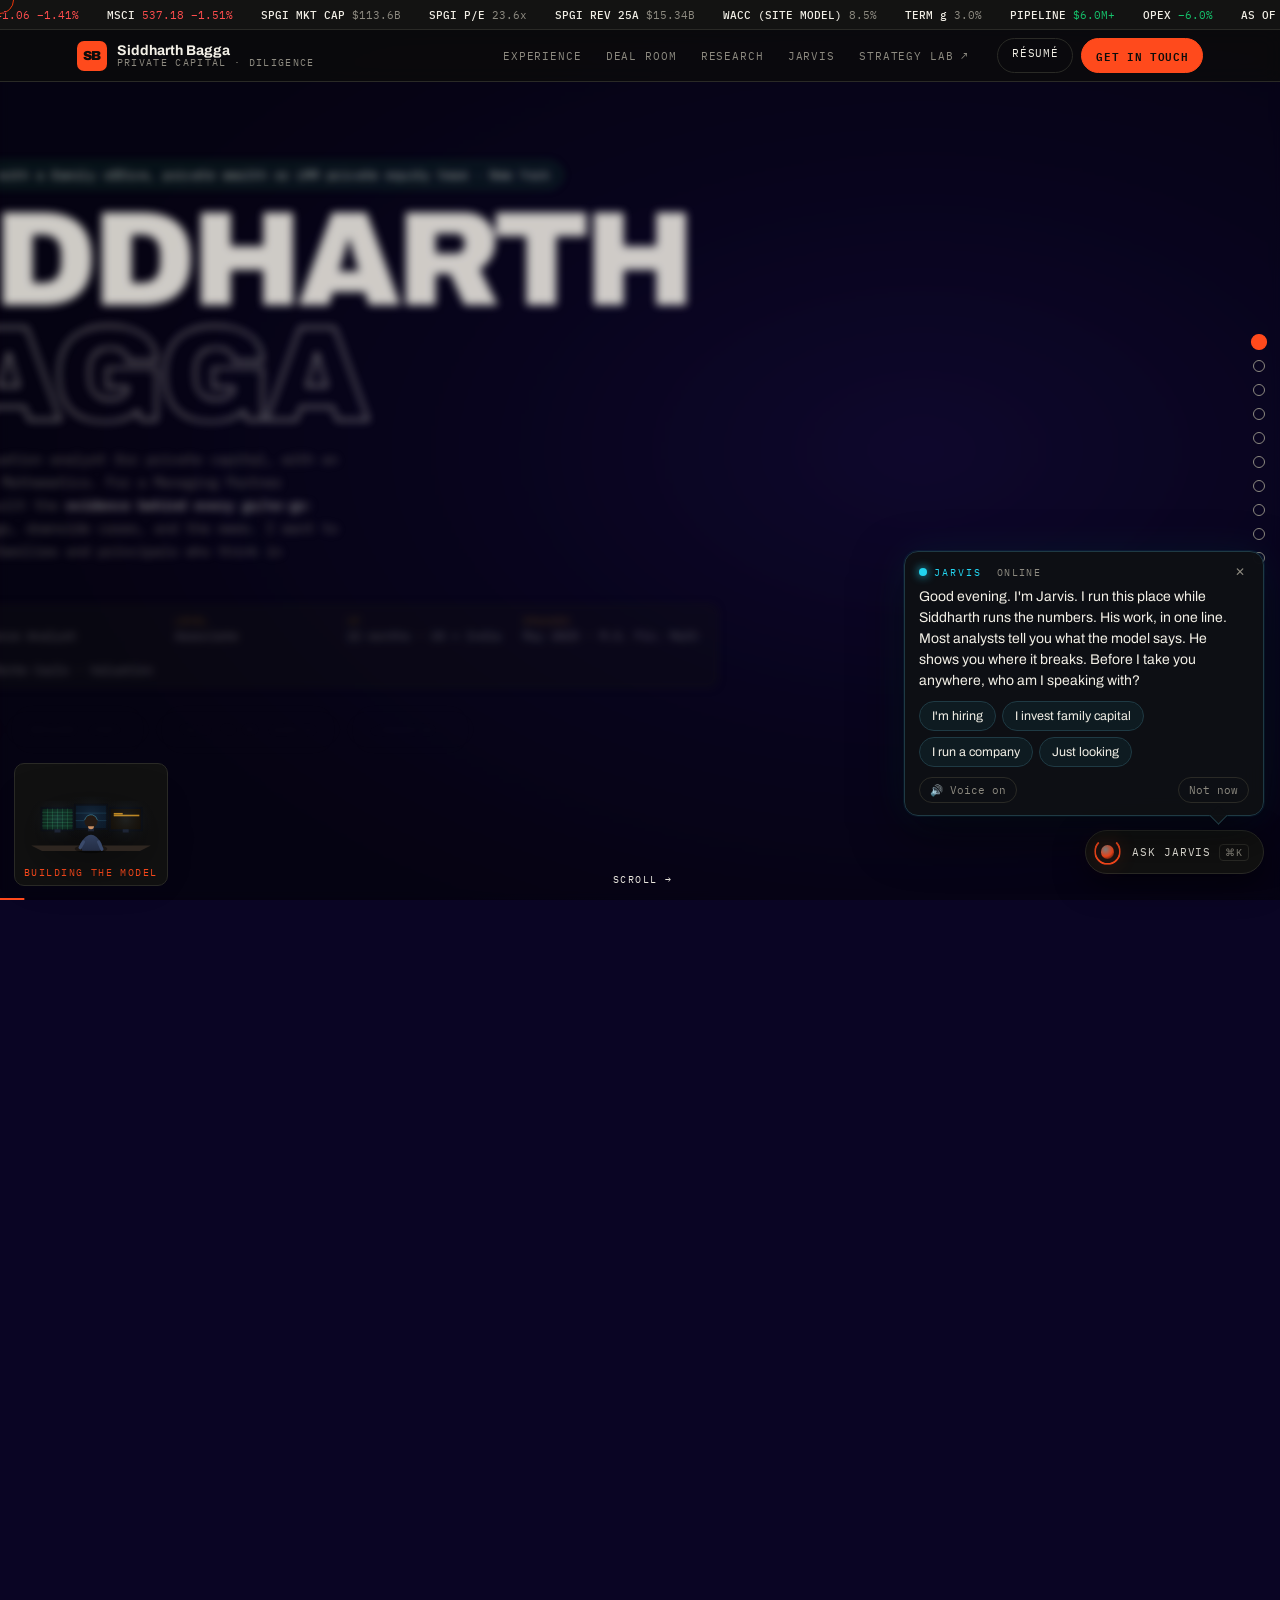
==== commit fc09aa33: "Deploy portfolio 6ecd080" ====
--- a/index.html
+++ b/index.html
@@ -7,7 +7,7 @@
     <meta name="description" content="Siddharth Bagga, valuation &amp; due diligence analyst. M.S. Financial Mathematics, Univ. of Cincinnati. $6M+ M&amp;A pipeline underwritten. Open to NYC roles." />
     <meta name="author" content="Siddharth Bagga" />
     <meta name="keywords" content="Siddharth Bagga, Sid Bagga, Siddharth Bagga finance, Siddharth Bagga University of Cincinnati, family office analyst, private wealth, private capital, M.S. Financial Mathematics, MS Financial Mathematics, MS Finance graduate, MSFM, quantitative finance, financial analyst, valuation analyst, commercial due diligence, CDD analyst, corporate strategy, investment analyst, M&amp;A, DCF, LBO, IRR, MOIC, normalized EBITDA, investment memo, financial modelling, Bloomberg, Capital IQ, New York, Cincinnati" />
-    <meta name="robots" content="index, follow, max-image-preview:large" />
+    <meta name="robots" content="index, follow, noarchive, max-image-preview:large" />
     <link rel="canonical" href="https://siddharthbagga29.github.io/" />
     <link rel="alternate" type="text/plain" href="https://siddharthbagga29.github.io/llms.txt" title="LLM-readable summary" />
     <meta name="format-detection" content="telephone=no" />
@@ -100,12 +100,12 @@
         ]
       }
     </script>
-    <script type="module" crossorigin src="/assets/main-4VqE9xpg.js"></script>
-    <link rel="modulepreload" crossorigin href="/assets/styles-DwVhaByn.js">
-    <link rel="modulepreload" crossorigin href="/assets/AnimatePresence-DiOrw27k.js">
-    <link rel="modulepreload" crossorigin href="/assets/bus-DGylYhbk.js">
-    <link rel="stylesheet" crossorigin href="/assets/styles-BnLBBeY4.css">
-    <link rel="stylesheet" crossorigin href="/assets/main-BWHTcRM2.css">
+    <script type="module" crossorigin src="/assets/main-ZweZhdMh.js"></script>
+    <link rel="modulepreload" crossorigin href="/assets/styles-D9AZvuDd.js">
+    <link rel="modulepreload" crossorigin href="/assets/AnimatePresence-Dk45B6hh.js">
+    <link rel="modulepreload" crossorigin href="/assets/bus-WBhsGKu1.js">
+    <link rel="stylesheet" crossorigin href="/assets/styles-FIRctRgB.css">
+    <link rel="stylesheet" crossorigin href="/assets/main-DEXX-DF7.css">
   </head>
   <body>
     <div id="root"><main class="ssr">
--- a/assets/styles-FIRctRgB.css
+++ b/assets/styles-FIRctRgB.css
@@ -0,0 +1 @@
+:root{--lightningcss-light: ;--lightningcss-dark:initial;color-scheme:dark;--ink:#0c0c0b;--ink2:#131312;--ink3:#1b1b19;--edge:#2a2a26;--bone:#f2efe6;--dim:#8d8a80;--hot:#ff4a1c;--amber:#ffb020;--grn:#15c26b;--cyan:#58d6ff;--red:#ff4d4d;--paper:#f4f1e8;--paperink:#1a1a17;--paperline:#d6d1c2;--disp:"Archivo", Helvetica, Arial, sans-serif;--mono:"IBM Plex Mono", ui-monospace, Menlo, monospace;--ser:"Spectral", Georgia, serif;--gutter:clamp(16px, 6vw, 92px)}*{box-sizing:border-box}html{background:#0a0524 radial-gradient(70% 60% at 72%,#160b40 0%,#0a0524 48%,#05020f 100%) fixed;margin:0}body{background:0 0;margin:0}main{z-index:1;position:relative}body{font-family:var(--disp);color:var(--bone);-webkit-font-smoothing:antialiased;overflow-x:hidden}a{color:inherit}button{font:inherit;color:inherit}::selection{background:var(--hot);color:var(--ink)}:focus-visible{outline:2px solid var(--hot);outline-offset:2px}.skip{z-index:100;background:var(--hot);color:var(--ink);font-family:var(--mono);border-radius:6px;padding:8px 12px;font-size:12px;position:fixed;top:-60px;left:8px}.skip:focus{top:8px}.tape{z-index:45;background:var(--ink2);border-bottom:1px solid var(--edge);height:30px;position:sticky;top:0;overflow:hidden}.tape-r{white-space:nowrap;width:max-content;line-height:30px;font-family:var(--mono);color:var(--dim);font-variant-numeric:tabular-nums;font-size:11px;display:flex}.tape-r span{padding-right:28px}.tape-r b{color:var(--bone);font-weight:500}.tape-r u{color:var(--dim);text-decoration:none}.tape-r u.up{color:var(--grn)}.tape-r u.down{color:var(--red)}.rig{position:relative}.vp{height:100vh;align-items:center;height:100svh;display:flex;position:sticky;top:0;overflow:hidden}.film{will-change:transform;display:flex}.panel{width:100vw;height:100vh;height:100svh;padding:96px var(--gutter) 200px;flex-direction:column;flex:none;justify-content:center;gap:14px;min-width:0;display:flex}.stack .panel{width:100%;height:auto;min-height:92svh;padding:56px 16px 170px}.panel-jarvis{justify-content:flex-start;padding-top:96px;overflow-y:auto}.stack .panel-jarvis{overflow:visible}.kicker{font-family:var(--mono);letter-spacing:.24em;text-transform:uppercase;color:var(--hot);font-size:10.5px}.mega{letter-spacing:-.045em;text-transform:uppercase;text-wrap:balance;margin:0;font-size:clamp(42px,10.5vw,142px);font-weight:900;line-height:.86}.mega em{-webkit-text-stroke:1.4px var(--bone);color:#0000;font-style:normal}.sub{font-family:var(--mono);color:var(--dim);max-width:60ch;margin:0;font-size:clamp(11.5px,1.4vw,14px);line-height:1.65}.sub b{color:var(--bone);font-weight:500}.sub a{text-decoration:none}.sec{letter-spacing:-.035em;text-transform:uppercase;margin:0;font-size:clamp(24px,4vw,46px);font-weight:900}.row{flex-wrap:wrap;gap:11px;display:flex}.foot{font-family:var(--mono);color:var(--dim);max-width:70ch;margin:18px 0 0;font-size:10.5px;line-height:1.6}.cta{border:1px solid var(--bone);font-family:var(--mono);letter-spacing:.1em;text-transform:uppercase;color:var(--bone);cursor:pointer;background:0 0;border-radius:999px;align-items:center;gap:9px;width:max-content;padding:11px 20px;font-size:11px;text-decoration:none;transition:background .25s,color .25s;display:inline-flex}.cta:hover{background:var(--bone);color:var(--ink)}.cta.hot{background:var(--hot);border-color:var(--hot);color:var(--ink);font-weight:600}.cta.hot:hover{background:var(--bone);border-color:var(--bone)}.hud{border:1px solid var(--edge);background:color-mix(in srgb, var(--ink2) 80%, transparent);border-radius:8px;grid-template-columns:repeat(auto-fit,minmax(150px,max-content));gap:6px 22px;max-width:860px;margin:4px 0 6px;padding:10px 14px;display:grid}.hud div{flex-direction:column;gap:2px;display:flex}.hud dt{font-family:var(--mono);letter-spacing:.2em;color:var(--amber);font-size:9px}.hud dd{font-family:var(--mono);color:var(--bone);margin:0;font-size:11.5px}.statrow{flex-wrap:wrap;gap:clamp(18px,4vw,56px);display:flex}.stat .v{letter-spacing:-.04em;font-variant-numeric:tabular-nums;color:var(--hot);font-size:clamp(30px,5.2vw,64px);font-weight:900;line-height:1}.stat .k{font-family:var(--mono);letter-spacing:.14em;text-transform:uppercase;color:var(--dim);max-width:20ch;margin-top:7px;font-size:10px;line-height:1.5}.term{border:1px solid var(--edge);background:#07090c;border-radius:4px;width:100%;max-width:860px;overflow:hidden}.term .th{border-bottom:1px solid var(--edge);font-family:var(--mono);letter-spacing:.14em;color:var(--amber);background:#0d1117;justify-content:space-between;gap:8px;padding:6px 10px;font-size:10px;display:flex}.term .tb{height:clamp(160px,30vh,260px);font-family:var(--mono);padding:11px 12px;font-size:12px;line-height:1.55;overflow-y:auto}.term .ln{white-space:pre-wrap;word-break:break-word}.term .sys{color:#8a6118}.term .ok{color:var(--grn)}.term .ok .jvt{color:var(--bone)}.term .warn{color:var(--amber)}.term .hd{color:var(--amber);margin-top:7px;font-weight:600}.term .kv{gap:9px;display:flex}.term .kv b{color:#5e6b76;flex:none;min-width:112px;font-weight:400}.term a{color:var(--cyan);border-bottom:1px dotted var(--cyan);text-decoration:none}.term .cl{border-top:1px solid var(--edge);background:#05070a;align-items:center;gap:7px;padding:8px 11px;display:flex}.term .cl span{color:var(--amber);font-family:var(--mono)}.term .cl input{min-width:0;color:var(--bone);font-family:var(--mono);letter-spacing:.02em;background:0 0;border:0;outline:0;flex:1;font-size:16px}@media (min-width:761px){.term .cl input{font-size:12.5px}}.term .cl button{border:1px solid var(--amber);color:var(--amber);font-family:var(--mono);cursor:pointer;letter-spacing:.1em;background:0 0;padding:3px 8px;font-size:10px}.term .cl button:hover{background:var(--amber);color:#000}.fkrow{flex-wrap:wrap;gap:5px;display:flex}.fk{border:1px solid var(--edge);background:var(--ink2);color:var(--dim);font-family:var(--mono);cursor:pointer;letter-spacing:.08em;padding:6px 10px;font-size:10px}.fk:hover{border-color:var(--amber);color:var(--amber)}.model-grid{grid-template-columns:minmax(0,1.5fr) minmax(260px,1fr);align-items:start;gap:18px;width:100%;max-width:1180px;display:grid}@media (max-width:1000px){.model-grid{grid-template-columns:1fr}}.xl{background:var(--paper);color:var(--paperink);border-radius:4px;min-width:0;overflow:hidden;box-shadow:0 16px 40px #00000080}.xl .bar{color:#fff;background:#217346;flex-wrap:wrap;gap:9px;padding:6px 10px;font-size:11.5px;font-weight:600;display:flex}.xl .bar .f{opacity:.86;font-weight:400;font-family:var(--mono);margin-left:auto;font-size:10px}.xl .fb{border-bottom:1px solid var(--paperline);font-family:var(--mono);background:#fff;font-size:11.5px;display:flex}.xl .fb .nb{border-right:1px solid var(--paperline);background:#fafafa;width:62px;padding:5px 8px;font-weight:600}.xl .fb .fx{border-right:1px solid var(--paperline);color:#687078;place-items:center;width:26px;font-style:italic;display:grid}.xl .fb .fc{color:#1a56c4;white-space:nowrap;flex:1;min-width:0;padding:5px 9px;overflow-x:auto}.xl .gw{max-height:clamp(180px,40vh,380px);overflow:auto}.xl table{border-collapse:collapse;font-variant-numeric:tabular-nums;width:100%;min-width:600px}.xl th,.xl td{border:1px solid var(--paperline);height:21px;font-family:var(--mono);white-space:nowrap;padding:0 6px;font-size:11px}.xl th{color:#4a5560;text-align:center;z-index:1;background:#f0f0ee;font-size:9.5px;font-weight:500;position:sticky;top:0}.xl td.rn{color:#4a5560;text-align:center;background:#f0f0ee;width:26px;font-size:9.5px}.xl td.lb{font-family:var(--disp);font-weight:500}.xl td.lb.hd{color:#1a5c38;background:#eef4f0;font-weight:700}.xl td.n{text-align:right;cursor:cell}.xl td.yr,.xl td.lb.yr{color:#4a5560;background:#f7f7f5;font-weight:600}.xl td.out{color:#b26a00;background:#fff8e6;font-weight:600}.xl td.bad{color:#b3302b;background:#ffecec;font-weight:600}.xl td.inp{color:#1a56c4;background:#eaf1fd;font-weight:600}.xl td.est{color:#1a56c4}.xl td.sel{outline-offset:-2px;outline:2px solid #217346}.xl .sb{border-top:1px solid var(--paperline);font-family:var(--mono);color:#687078;background:#f0f0ee;flex-wrap:wrap;gap:14px;padding:5px 10px;font-size:10px;display:flex}.xl .sb b{color:#1b1f23;font-weight:600}.model-side{flex-direction:column;gap:14px;display:flex}.sliders{flex-wrap:wrap;gap:18px;display:flex}.sl{flex-direction:column;flex:1;gap:4px;min-width:140px;display:flex}.sl label{font-family:var(--mono);letter-spacing:.11em;text-transform:uppercase;color:var(--dim);font-size:10px}.sl output{font-family:var(--mono);color:var(--amber);font-size:15px;font-weight:600}.sl input{width:100%;accent-color:var(--hot)}.eqbox .k{font-family:var(--mono);letter-spacing:.11em;text-transform:uppercase;color:var(--dim);font-size:10px}.eqbox .v{font-family:var(--mono);color:var(--hot);font-variant-numeric:tabular-nums;font-size:clamp(26px,3.4vw,40px);font-weight:600;line-height:1.1}.eqbox .v.err{color:var(--red)}.eqbox .s{font-family:var(--mono);font-size:10.5px}.eqbox .s.pass{color:var(--grn)}.eqbox .s.fail{color:var(--red)}.sens-h{font-family:var(--mono);letter-spacing:.12em;text-transform:uppercase;color:var(--dim);margin-bottom:6px;font-size:9.5px}.sens-grid{font-family:var(--mono);grid-template-columns:44px repeat(5,1fr);gap:3px;font-size:11px;display:grid}.sens-grid .ax{color:var(--dim);place-items:center;font-size:10px;display:grid}.sens .cell{border:1px solid var(--edge);cursor:pointer;color:var(--bone);font-variant-numeric:tabular-nums;border-radius:3px;padding:6px 0;position:relative}.sens .cell.on{outline:2px solid var(--amber);outline-offset:1px}.vdr{perspective:900px;grid-template-columns:210px 1fr;gap:14px;width:100%;min-width:0;max-width:980px;display:grid}@media (max-width:760px){.vdr{grid-template-columns:1fr}}.vdr .idx{border:1px solid var(--edge);background:var(--ink2);border-radius:5px;height:max-content;padding:10px}.vdr .idx .t{font-family:var(--mono);letter-spacing:.16em;color:var(--amber);margin:7px 0 4px;font-size:9.5px}.vdr .idx button{text-align:left;width:100%;color:var(--dim);font-family:var(--disp);cursor:pointer;background:0 0;border:0;border-radius:3px;gap:7px;padding:6px;font-size:12px;display:flex;position:relative}.vdr .idx button .n{font-family:var(--mono);color:#5d6b79;z-index:1;font-size:10px;position:relative}.vdr .idx button:hover{color:var(--bone)}.vdr .idx button[aria-current=true]{color:var(--amber)}.vdr .idx .pill{z-index:0;background:#2a2118;border-radius:3px;position:absolute;inset:0}.vdr .idx button{isolation:isolate}.vdr .wm{font-family:var(--mono);color:var(--dim);font-size:10px}.doc{background:var(--paper);color:var(--paperink);transform-origin:top;background-image:repeating-linear-gradient(0deg,#0000 0 24px,#00000007 24px 25px);border-radius:3px;min-height:clamp(200px,34vh,300px);padding:clamp(16px,2.6vw,26px);position:relative;overflow:hidden;box-shadow:0 16px 40px #00000080}.doc:after{content:"CONFIDENTIAL";font-family:var(--mono);letter-spacing:.13em;color:#b3302b26;pointer-events:none;font-size:clamp(17px,3vw,30px);font-weight:600;position:absolute;top:22px;right:-26px;transform:rotate(25deg)}.doc h3{font-family:var(--ser);margin:0 0 3px;font-size:clamp(17px,2.3vw,22px);font-weight:600}.doc .dl{font-family:var(--mono);letter-spacing:.14em;color:#5f5c52;text-transform:uppercase;font-size:9.5px}.doc p,.doc ul{font-family:var(--ser);max-width:62ch;margin:9px 0;font-size:14px;line-height:1.6}.doc ul{padding-left:18px}.doc table{border-collapse:collapse;width:100%;font-family:var(--mono);font-variant-numeric:tabular-nums;margin:7px 0;font-size:11.5px}.doc th{text-align:left;letter-spacing:.11em;color:#5f5c52;border-bottom:1.5px solid var(--paperink);text-transform:uppercase;padding:0 8px 5px 0;font-size:9px}.doc td{border-bottom:1px solid var(--paperline);padding:5px 8px 5px 0}.doc .r{text-align:right}.rd{background:var(--paperink);color:#0000;cursor:pointer;border-radius:1px;padding:0 4px;transition:background .28s,color .28s}.rd:hover,.rd:focus-visible{color:var(--paperink);background:#ff4a1c38;outline:none}.worklist{width:100%;max-width:920px}.work{border-top:1px solid var(--edge);color:var(--bone);flex-wrap:wrap;align-items:baseline;gap:clamp(10px,2.4vw,26px);padding:clamp(10px,1.5vw,15px) 0;text-decoration:none;display:flex;position:relative}.work:last-child{border-bottom:1px solid var(--edge)}.work .num{font-family:var(--mono);color:var(--dim);flex:none;font-size:10.5px}.work .ttl{letter-spacing:-.025em;flex:1;min-width:0;font-size:clamp(17px,2.6vw,28px);font-weight:700}.work .meta{font-family:var(--mono);color:var(--dim);flex:none;font-size:10px}.work .underline{background:var(--hot);transform-origin:0;height:1px;position:absolute;bottom:-1px;left:0;right:0}.desk{z-index:40;pointer-events:none;border:1px solid var(--edge);-webkit-backdrop-filter:blur(6px);backdrop-filter:blur(6px);background:#131312eb;border-radius:10px;width:clamp(120px,12vw,180px);padding:8px 8px 5px;position:fixed;bottom:14px;left:14px}.desk canvas{aspect-ratio:25/17;filter:drop-shadow(0 12px 22px #0000008c);width:100%;display:block}.desk-act{font-family:var(--mono);letter-spacing:.15em;text-transform:uppercase;color:var(--hot);text-align:center;height:14px;margin-top:2px;font-size:9.5px;overflow:hidden}.desk-act span{display:inline-block}@media (max-width:620px){.desk{width:112px;padding:6px 6px 4px;bottom:8px;left:8px}.desk-act{font-size:8px}}.dots{z-index:44;flex-direction:column;gap:0;display:flex;position:fixed;top:50%;right:9px;transform:translateY(-50%)}.dots button{cursor:pointer;background:0 0;border:0;place-items:center;width:24px;height:24px;padding:0;display:grid;position:relative}.dots button:before{content:"";border:1px solid var(--dim);border-radius:50%;width:10px;height:10px;transition:background .2s,border-color .2s,transform .2s}.dots button[aria-current=true]:before{background:var(--hot);border-color:var(--hot);transform:scale(1.35)}.dot-label{white-space:nowrap;font-family:var(--mono);letter-spacing:.1em;text-transform:uppercase;color:var(--bone);background:var(--ink2);border:1px solid var(--edge);opacity:0;pointer-events:none;border-radius:4px;padding:3px 7px;font-size:10px;transition:opacity .2s;position:absolute;top:50%;right:18px;transform:translateY(-50%)}.dots button:hover .dot-label,.dots button:focus-visible .dot-label{opacity:1}.progress{background:var(--hot);transform-origin:0;z-index:46;height:2px;position:fixed;bottom:0;left:0;right:0}.hint{font-family:var(--mono);letter-spacing:.14em;color:var(--bone);z-index:46;text-transform:uppercase;pointer-events:none;font-size:10px;position:fixed;bottom:14px;left:50%;translate:-50%}.cursor{border:1px solid var(--hot);pointer-events:none;z-index:90;mix-blend-mode:difference;border-radius:50%;position:fixed;top:0;left:0;translate:-50% -50%}.bursts{pointer-events:none;z-index:80;position:fixed;inset:0}.burst{font-family:var(--mono);color:var(--amber);white-space:nowrap;background:#0c0c0bd9;border:1px solid #3a2e20;border-radius:4px;padding:3px 7px;font-size:11px;position:absolute;translate:-50% -100%}.ripple{border:1.5px solid var(--hot);border-radius:50%;width:22px;height:22px;margin:-11px 0 0 -11px;position:absolute}.orb{flex:none;place-items:center;display:grid;position:relative}.orb-ring{border:1.5px solid;border-radius:50%;position:absolute;inset:8%;border-top-color:#0000!important}.orb-core{border-radius:50%;width:46%;height:46%;box-shadow:0 0 22px #ff4a1c73}.jx{border:1px solid var(--edge);background:linear-gradient(#151513,#10100f);border-radius:12px;flex-direction:column;width:100%;min-width:0;display:flex;overflow:hidden}.jx-station{max-width:920px}.jx-head{border-bottom:1px solid var(--edge);align-items:center;gap:12px;padding:10px 12px;display:flex}.jx-title{flex-direction:column;flex:1;min-width:0;display:flex}.jx-title strong{font-family:var(--mono);letter-spacing:.3em;font-size:13px}.jx-title span{font-family:var(--mono);color:var(--dim);white-space:nowrap;text-overflow:ellipsis;font-size:10px;overflow:hidden}.jx-status{font-family:var(--mono);letter-spacing:.12em;text-transform:uppercase;border:1px solid var(--edge);color:var(--dim);white-space:nowrap;border-radius:999px;padding:4px 8px;font-size:10px}.jx-status.s-listening{color:var(--grn);border-color:var(--grn)}.jx-status.s-armed{color:var(--amber);border-color:var(--amber)}.jx-status.s-thinking{color:var(--cyan);border-color:var(--cyan)}.jx-status.s-speaking{color:var(--hot);border-color:var(--hot)}.jx-icon{border:1px solid var(--edge);color:var(--dim);cursor:pointer;background:0 0;border-radius:6px;flex:none;width:30px;height:30px}.jx-icon:hover{color:var(--bone);border-color:var(--dim)}.jx-pulse{border-bottom:1px solid var(--edge);scrollbar-width:none;background:#0b0b0a;gap:2px;display:flex;overflow-x:auto}.jx-pulse span{border-right:1px solid var(--edge);flex-direction:column;min-width:max-content;padding:5px 10px;display:flex}.jx-pulse i{font-style:normal;font-family:var(--mono);letter-spacing:.16em;color:var(--dim);font-size:8.5px}.jx-pulse b{font-family:var(--mono);color:var(--grn);font-variant-numeric:tabular-nums;font-size:11px;font-weight:500}.jx-body{flex:1;min-height:0;display:flex}.jx-main{flex-direction:column;flex:1;min-width:0;min-height:0;display:flex}.jx-log{flex-direction:column;gap:10px;height:clamp(170px,32vh,300px);padding:12px;display:flex;overflow-y:auto}.jx-full .jx-log{flex:1;height:auto;min-height:0}.jx-msg{word-break:break-word;border-radius:10px;max-width:90%;padding:9px 12px;font-size:13.5px;line-height:1.55}.jx-msg.u{background:#2a2118;border:1px solid #3a2e20;align-self:flex-end}.jx-msg.u.interim{opacity:.6;font-style:italic}.jx-msg.a{background:var(--ink3);border:1px solid var(--edge);align-self:flex-start}.jx-text{white-space:pre-wrap}.jx-skills{flex-wrap:wrap;gap:6px;margin-top:8px;display:flex}.skill{border:1px solid var(--hot);color:var(--hot);font-family:var(--mono);cursor:pointer;background:#ff4a1c14;border-radius:6px;align-items:center;gap:5px;padding:5px 9px;font-size:11px;text-decoration:none;display:inline-flex}.skill:hover{background:var(--hot);color:var(--ink)}.jx-meta{font-family:var(--mono);color:var(--dim);flex-wrap:wrap;align-items:center;gap:10px;margin-top:7px;font-size:10px;display:flex}.jx-meta button{color:var(--dim);font-family:var(--mono);cursor:pointer;background:0 0;border:0;padding:0;font-size:10px;-webkit-text-decoration:underline dotted;text-decoration:underline dotted}.jx-meta button:hover{color:var(--bone)}.tag{border:1px solid var(--edge);text-transform:uppercase;letter-spacing:.1em;border-radius:3px;padding:1px 6px;font-size:9px}.tag.e-instant{color:var(--grn);border-color:#1d4a33}.tag.e-neural{color:var(--cyan);border-color:#1e4252}.tag.e-guard-fallback{color:var(--amber);border-color:#4d3a14}.jx-src,.jx-trace{border:1px solid var(--edge);background:#0d0d0c;border-radius:6px;margin:8px 0 0;padding:8px 8px 8px 26px;font-size:11.5px;overflow:hidden}.jx-src li{color:var(--dim);margin:3px 0}.jx-src b{color:var(--amber);font-weight:500;font-family:var(--mono);font-size:10.5px}.jx-trace{font-family:var(--mono);font-size:10.5px}.jx-trace li{color:var(--dim);margin:2px 0}.jx-trace code{color:var(--cyan)}.jx-trace .k-guard code{color:var(--amber)}.jx-trace .k-tool code{color:var(--hot)}.digest-h{font-family:var(--mono);letter-spacing:.14em;color:var(--amber);justify-content:space-between;align-items:center;margin-bottom:4px;font-size:10px;display:flex}.digest p{border-left:2px solid #0000;border-radius:2px;margin:6px 0;padding:4px 8px;transition:background .3s,border-color .3s}.digest p.now{border-left-color:var(--hot);background:#ff4a1c1a}.digest b{color:var(--amber);font-weight:600}.jx-warn{font-family:var(--mono);color:var(--amber);margin:0 12px;font-size:11px}.jx-note{font-family:var(--mono);color:var(--dim);margin:0 12px 10px;font-size:10.5px}.jx-compose{border-top:1px solid var(--edge);align-items:center;gap:7px;padding:10px;display:flex}.jx-compose input{background:var(--ink);border:1px solid var(--edge);min-width:0;color:var(--bone);font-family:var(--disp);border-radius:8px;outline:0;flex:1;padding:9px 12px;font-size:16px}@media (min-width:761px){.jx-compose input{font-size:13.5px}}.jx-compose input:focus{border-color:var(--hot)}.jx-agent{background:var(--ink);color:var(--bone);border:1px solid var(--edge);font-family:var(--mono);border-radius:8px;padding:8px;font-size:11px}.jx-mic,.jx-send{cursor:pointer;border-radius:8px;flex:none}.jx-mic{border:1px solid var(--edge);background:var(--ink);width:40px;height:38px;color:var(--bone);place-items:center;display:grid}.jx-mic.live{border-color:var(--grn);color:var(--grn);box-shadow:0 0 0 4px #15c26b26}.jx-mic:disabled{opacity:.35;cursor:not-allowed}.jx-send{border:1px solid var(--hot);background:var(--hot);color:var(--ink);font-family:var(--mono);letter-spacing:.09em;text-transform:uppercase;height:38px;padding:0 15px;font-size:11px;font-weight:600}.jx-send:disabled{opacity:.45;cursor:default}.jx-chips{flex-wrap:wrap;gap:6px;padding:0 10px 8px;display:flex}.chip{border:1px solid var(--edge);color:var(--dim);font-family:var(--mono);cursor:pointer;background:0 0;border-radius:999px;padding:5px 9px;font-size:10.5px}.chip:hover{border-color:var(--hot);color:var(--hot)}.jx-toggles{flex-wrap:wrap;align-items:center;gap:14px;padding:0 12px 10px;display:flex}.toggle{cursor:pointer;font-family:var(--mono);color:var(--bone);background:0 0;border:0;align-items:center;gap:7px;padding:0;font-size:10.5px;display:inline-flex}.toggle:disabled{opacity:.4;cursor:not-allowed}.toggle em{color:var(--dim);font-style:normal}.toggle .track{background:var(--edge);border-radius:999px;width:28px;height:14px;padding:2px;display:flex}.toggle[aria-checked=true] .track{background:var(--hot)}.toggle .knob{background:var(--bone);border-radius:50%;width:10px;height:10px;display:block}.jx-rail{border-right:1px solid var(--edge);flex-direction:column;flex:none;gap:6px;width:250px;padding:10px;display:flex;overflow-y:auto}@media (max-width:860px){.jx-rail{display:none}}.rail-h{font-family:var(--mono);letter-spacing:.2em;text-transform:uppercase;color:var(--amber);margin:8px 0 2px;font-size:9.5px}.rail-item{text-align:left;cursor:pointer;background:0 0;border:1px solid #0000;border-radius:6px;flex-direction:column;gap:2px;padding:7px 8px;display:flex}.rail-item b{font-size:13px}.rail-item span{font-family:var(--mono);color:var(--dim);font-size:10px}.rail-item:hover{background:var(--ink3)}.rail-item[aria-pressed=true]{border-color:var(--hot);background:#ff4a1c12}.rail-card{border:1px solid var(--edge);border-radius:8px;flex-direction:column;gap:8px;padding:8px;font-size:12px;display:flex}.rail-row{flex-wrap:wrap;align-items:center;gap:6px;display:flex}.rail-row em{width:100%;font-style:normal;font-family:var(--mono);color:var(--dim);padding-left:14px;font-size:10px}.led{background:var(--edge);border-radius:50%;flex:none;width:8px;height:8px}.led.on{background:var(--grn);box-shadow:0 0 8px var(--grn)}.led.warn{background:var(--amber)}.dl-bar{background:var(--edge);border-radius:2px;height:4px;overflow:hidden}.dl-bar i{background:var(--cyan);height:100%;display:block}.rail-skills{color:var(--dim);flex-direction:column;gap:5px;margin:0;padding:0;font-size:11.5px;list-style:none;display:flex}.rail-skills code{color:var(--hot);font-size:10.5px}.launcher{z-index:50;border:1px solid var(--edge);cursor:pointer;-webkit-backdrop-filter:blur(8px);backdrop-filter:blur(8px);background:#131312eb;border-radius:999px;align-items:center;gap:10px;padding:6px 14px 6px 6px;display:flex;position:fixed;bottom:26px;right:16px;box-shadow:0 10px 30px #00000080}.launcher>span{font-family:var(--mono);letter-spacing:.08em;text-transform:uppercase;align-items:center;gap:8px;font-size:11px;display:flex}.launcher kbd,.pal kbd{font-family:var(--mono);border:1px solid var(--edge);color:var(--dim);border-radius:4px;padding:1px 5px;font-size:9.5px}@media (hover:none){.launcher kbd{display:none}}@media (max-width:620px){.launcher{bottom:16px;right:10px}}.overlay{z-index:70;-webkit-backdrop-filter:blur(10px);backdrop-filter:blur(10px);background:#050505b8;justify-content:center;align-items:center;padding:16px;display:flex;position:fixed;inset:0}.overlay-panel{width:min(1180px,100%);height:min(860px,100%);display:flex}.overlay-panel .jx{height:100%;box-shadow:0 30px 80px #0009}@media (max-width:620px){.overlay{padding:0}.overlay-panel .jx{border-radius:0}}.pal-back{z-index:85;-webkit-backdrop-filter:blur(4px);backdrop-filter:blur(4px);background:#05050599;justify-content:center;align-items:flex-start;padding:12vh 16px 16px;display:flex;position:fixed;inset:0}.pal{background:var(--ink2);border:1px solid var(--edge);border-radius:12px;width:min(620px,100%);overflow:hidden;box-shadow:0 30px 80px #0009}.pal input{border:0;border-bottom:1px solid var(--edge);width:100%;color:var(--bone);font-size:16px;font-family:var(--disp);background:0 0;outline:0;padding:14px 16px}.pal ul{max-height:50vh;margin:0;padding:6px;list-style:none;overflow-y:auto}.pal-g{font-family:var(--mono);letter-spacing:.18em;text-transform:uppercase;color:var(--amber);padding:8px 10px 4px;font-size:9.5px}.pal button{text-align:left;cursor:pointer;background:0 0;border:0;border-radius:6px;justify-content:space-between;gap:10px;width:100%;padding:8px 10px;font-size:13.5px;display:flex}.pal button.on{background:var(--ink3);color:var(--hot)}.pal-f{border-top:1px solid var(--edge);font-family:var(--mono);color:var(--dim);gap:14px;padding:8px 14px;font-size:10px;display:flex}@media (prefers-reduced-motion:reduce){*{scroll-behavior:auto!important;transition-duration:.01ms!important;animation-duration:.01ms!important}}.jx-seg{border:1px solid var(--edge);border-radius:8px;gap:2px;width:max-content;max-width:calc(100% - 20px);margin:0 10px;padding:3px;display:flex}.jx-seg button{font-family:var(--mono);letter-spacing:.08em;text-transform:uppercase;color:var(--dim);cursor:pointer;isolation:isolate;background:0 0;border:0;border-radius:6px;padding:5px 12px;font-size:10.5px;position:relative}.jx-seg button[aria-selected=true]{color:var(--ink)}.jx-seg .seg-pill{background:var(--hot);z-index:-1;border-radius:6px;position:absolute;inset:0}.jx-station .jx-compose{border-top:0}.jx-station .jx-seg{margin-top:10px}.jx-station .jx-main>.jx-log{border-bottom:1px solid var(--edge)}@media (max-width:620px){.dots{display:none}.launcher{padding:5px}.launcher>span{display:none}.desk-act{white-space:nowrap;text-overflow:ellipsis;overflow:hidden}.jx-title span{display:none}.jx-log{height:38svh}.hud{grid-template-columns:1fr 1fr}}.nav{z-index:47;height:52px;padding:0 var(--gutter);background:color-mix(in srgb, var(--ink) 82%, transparent);-webkit-backdrop-filter:blur(10px);backdrop-filter:blur(10px);border-bottom:1px solid var(--edge);align-items:center;gap:18px;display:flex;position:fixed;top:30px;left:0;right:0}.nav-id{align-items:center;gap:10px;min-width:0;text-decoration:none;display:flex}.mono-mark{background:var(--hot);width:30px;height:30px;color:var(--ink);letter-spacing:-.02em;border-radius:7px;flex:none;place-items:center;font-size:13px;font-weight:900;display:grid}.nav-name{white-space:nowrap;flex-direction:column;font-size:14px;font-weight:700;line-height:1.1;display:flex}.nav-name em{font-style:normal;font-family:var(--mono);letter-spacing:.14em;text-transform:uppercase;color:var(--dim);font-size:9.5px;font-weight:400}.nav-links{gap:4px;margin-left:auto;display:flex}.nav-links a{font-family:var(--mono);letter-spacing:.08em;text-transform:uppercase;color:var(--dim);padding:8px 10px;font-size:11px;text-decoration:none;position:relative}.nav-links a:hover,.nav-links a[aria-current]{color:var(--bone)}.nav-u{background:var(--hot);border-radius:1px;height:2px;position:absolute;bottom:2px;left:10px;right:10px}.nav-cta{flex:none;gap:8px;display:flex}.nav-btn{border:1px solid var(--edge);font-family:var(--mono);letter-spacing:.06em;text-transform:uppercase;cursor:pointer;white-space:nowrap;background:0 0;border-radius:999px;padding:7px 14px;font-size:11px;text-decoration:none}.nav-btn:hover{border-color:var(--bone)}.nav-btn.hot{background:var(--hot);border-color:var(--hot);color:var(--ink);font-weight:600}@media (max-width:980px){.nav-links{display:none}.nav-cta{margin-left:auto}}@media (max-width:480px){.nav-name em{display:none}.nav-btn{padding:7px 10px;font-size:10px}.nav-name{font-size:13px}}.stack .panel{padding-top:104px}.avail{width:max-content;max-width:100%;font-family:var(--mono);letter-spacing:.04em;color:var(--bone);background:#15c26b12;border:1px solid #1d4a33;border-radius:999px;align-items:center;gap:9px;padding:6px 12px;font-size:11px;display:inline-flex}.pulse{background:var(--grn);border-radius:50%;flex:none;width:8px;height:8px;animation:2s infinite pulse;box-shadow:0 0 #15c26b99}@keyframes pulse{70%{box-shadow:0 0 0 8px #15c26b00}to{box-shadow:0 0 #15c26b00}}.panel-exp{justify-content:flex-start;overflow-y:auto}.tl{border-left:1px solid var(--edge);flex-direction:column;gap:14px;max-width:980px;margin:0;padding:0;list-style:none;display:flex}.tl>li{grid-template-columns:150px 1fr;gap:16px;padding-left:18px;display:grid;position:relative}.tl>li:before{content:"";background:var(--hot);border-radius:50%;width:9px;height:9px;position:absolute;top:6px;left:-5px}.tl-when{font-family:var(--mono);color:var(--amber);padding-top:2px;font-size:11px}.tl-body h3{letter-spacing:-.01em;margin:0;font-size:clamp(15px,1.8vw,19px)}.tl-body h3 span{color:var(--dim);font-weight:400}.tl-tag{font-family:var(--mono);letter-spacing:.08em;text-transform:uppercase;color:var(--grn);margin:5px 0 2px;font-size:10px;display:inline-block}.tl-body ul{color:#cfccc2;max-width:78ch;margin:4px 0 0;padding-left:16px;font-size:13.5px;line-height:1.55}.tl>li.tl-sep{padding:6px 0 0 18px;display:block}.tl>li.tl-sep:before{background:var(--amber)}.tl-sep span{font-family:var(--mono);letter-spacing:.2em;text-transform:uppercase;color:var(--amber);font-size:10.5px}.tl>li.tl-early{display:block}.tl>li.tl-early:before{background:var(--edge)}.tl-early p{color:var(--dim);max-width:78ch;margin:0;font-size:12.5px;line-height:1.5}@media (max-width:700px){.tl>li{grid-template-columns:1fr;gap:4px}}.edu{grid-template-columns:repeat(auto-fit,minmax(220px,1fr));gap:10px 22px;max-width:980px;margin:6px 0 0;display:grid}.edu dt{font-size:13.5px;font-weight:700}.edu dd{font-family:var(--mono);color:var(--dim);margin:2px 0 0;font-size:11px}.mega-sm{font-size:clamp(40px,7vw,96px)}.paths{grid-template-columns:repeat(3,minmax(0,1fr));gap:12px;width:100%;max-width:980px;display:grid}@media (max-width:760px){.paths{grid-template-columns:1fr}}.path{text-align:left;border:1px solid var(--edge);background:var(--ink2);cursor:pointer;border-radius:10px;flex-direction:column;gap:6px;padding:14px 16px;display:flex}.path b{font-size:18px}.path span{color:var(--dim);font-size:13px;line-height:1.45}.path em{font-style:normal;font-family:var(--mono);color:var(--hot);letter-spacing:.06em;text-transform:uppercase;margin-top:4px;font-size:11px}.path:hover{border-color:var(--hot)}.direct{flex-wrap:wrap;align-items:center;gap:14px 28px;display:flex}.direct>div:not(.row){flex-direction:column;gap:2px;display:flex}.direct .lbl{font-family:var(--mono);letter-spacing:.18em;text-transform:uppercase;color:var(--amber);font-size:9.5px}.direct .val{font-family:var(--mono);color:var(--bone);-webkit-user-select:all;user-select:all;font-size:14px;text-decoration:none}a.chip{text-decoration:none}.cx-back{z-index:88;-webkit-backdrop-filter:blur(8px);backdrop-filter:blur(8px);background:#050505b3;justify-content:center;align-items:center;padding:16px;display:flex;position:fixed;inset:0}.cx{background:var(--ink2);border:1px solid var(--edge);border-radius:14px;width:min(760px,100%);max-height:100%;overflow-y:auto;box-shadow:0 30px 80px #0009}.cx-head{border-bottom:1px solid var(--edge);justify-content:space-between;gap:12px;padding:18px 20px 12px;display:flex}.cx-head h2{letter-spacing:-.02em;margin:4px 0;font-size:24px}.cx-head p{color:var(--dim);margin:0;font-size:13px}.cx-form{flex-direction:column;gap:14px;padding:14px 20px 18px;display:flex}.cx-intents{border:0;grid-template-columns:repeat(4,minmax(0,1fr));gap:8px;margin:0;padding:0;display:grid}.cx-intents legend{font-family:var(--mono);letter-spacing:.16em;text-transform:uppercase;color:var(--amber);margin-bottom:8px;font-size:10px}.cx-intents label{border:1px solid var(--edge);cursor:pointer;border-radius:9px;flex-direction:column;gap:2px;padding:9px 10px;display:flex}.cx-intents label.on{border-color:var(--hot);background:#ff4a1c14}.cx-intents input{opacity:0;pointer-events:none;position:absolute}.cx-intents label:focus-within{outline:2px solid var(--hot);outline-offset:2px}.cx-intents b{font-size:13.5px}.cx-intents span{color:var(--dim);font-size:11px}@media (max-width:640px){.cx-intents{grid-template-columns:1fr 1fr}}.cx-grid{grid-template-columns:1fr 1fr;gap:10px 12px;display:grid}@media (max-width:520px){.cx-grid{grid-template-columns:1fr}}.cx-field{flex-direction:column;gap:4px;min-width:0;display:flex}.cx-field label,.cx-note{font-family:var(--mono);color:var(--dim);letter-spacing:.06em;font-size:10.5px}.cx-field i{color:var(--hot);font-style:normal}.cx-field input,.cx-preview textarea{background:var(--ink);border:1px solid var(--edge);color:var(--bone);font:16px var(--disp);border-radius:8px;outline:0;width:100%;padding:9px 11px}.cx-field input:focus,.cx-preview textarea:focus{border-color:var(--hot)}.cx-field.bad input{border-color:var(--red)}.cx-err{color:var(--red);font-size:11px;font-family:var(--mono)}.cx-preview{border:1px solid var(--edge);background:#0e0e0d;border-radius:10px;flex-direction:column;gap:6px;padding:10px 12px;display:flex}.cx-preview-h{font-family:var(--mono);color:var(--dim);letter-spacing:.06em;justify-content:space-between;align-items:center;gap:8px;font-size:10px;display:flex}.cx-subj{font-size:13px}.cx-subj b{color:var(--amber);font-weight:500;font-family:var(--mono);font-size:11px}.cx-preview pre{white-space:pre-wrap;word-break:break-word;font:13px/1.55 var(--disp);color:#dcd9cf;max-height:190px;margin:0;overflow-y:auto}.cx-preview pre.sel{-webkit-user-select:all;user-select:all;outline:1px dashed var(--amber)}.cx-actions{flex-wrap:wrap;align-items:center;gap:8px;display:flex}.cx-actions .cta{padding:10px 16px}.cx-actions .cta:disabled{opacity:.6;cursor:progress}.cx-or{font-family:var(--mono);color:var(--dim);font-size:10.5px}.cx-fine{color:var(--dim);margin:0;font-size:11.5px;line-height:1.5}.linkish{color:var(--bone);cursor:pointer;font:inherit;background:0 0;border:0;padding:0;-webkit-text-decoration:underline dotted;text-decoration:underline dotted}.cx-warn{color:var(--amber);margin:0;font-size:12.5px;overflow:hidden}.cx-done{flex-direction:column;align-items:flex-start;gap:10px;padding:26px 20px 24px;display:flex}.cx-done h3{margin:0;font-size:22px}.cx-done p{color:var(--dim);margin:0}.cx-check{background:var(--grn);width:44px;height:44px;color:var(--ink);border-radius:50%;place-items:center;font-size:22px;font-weight:900;display:grid}.hp{opacity:0;width:1px;height:1px;position:absolute;left:-9999px}.ssr{max-width:860px;font-family:var(--mono);color:var(--dim);margin:0 auto;padding:120px 16px 80px;font-size:13px;line-height:1.6}.ssr h1{font-family:var(--disp);color:var(--bone);letter-spacing:-.04em;text-transform:uppercase;margin:0 0 14px;font-size:clamp(40px,8vw,96px);line-height:.9}.ssr h2{font-family:var(--disp);color:var(--bone);text-transform:uppercase;letter-spacing:-.01em;margin:26px 0 6px;font-size:18px}.ssr a{color:var(--bone)}.ssr strong{color:var(--bone);font-weight:500}@media (min-width:761px) and (max-height:860px){.panel{gap:10px;padding-top:90px;padding-bottom:180px}#hero .mega{font-size:clamp(38px,8vw,108px)}.hud{padding:8px 12px}}.cx-actions{background:var(--ink2);border-top:1px solid var(--edge);z-index:2;padding:10px 0 12px;position:sticky;bottom:0}@media (max-width:520px){.cx-head p{font-size:12px}.cx-or{width:100%}.cx-actions .cta:not(.hot){padding:8px 12px;font-size:10px}.cx-actions .cta.hot{justify-content:center;width:100%}.cx-preview pre{max-height:130px}}@media (max-width:760px){.sub{font-size:13.5px}.foot,.edu dd,.stat .k,.avail,.chip,.tl-when,.tl-tag,.hud dd,.direct .lbl,.kicker,.cx-fine,.jx-meta,.desk-act{font-size:12px}.hud dt{font-size:11px}.term .tb{font-size:12.5px}}.sched{border:1px solid var(--edge);background:var(--ink2);border-radius:12px;flex-direction:column;gap:10px;width:100%;max-width:980px;padding:14px 16px;display:flex}.sched-h{flex-wrap:wrap;justify-content:space-between;align-items:center;gap:12px;display:flex}.sched-h>div{flex-direction:column;gap:2px;display:flex}.sched-h .lbl{font-family:var(--mono);letter-spacing:.18em;text-transform:uppercase;color:var(--amber);font-size:10px}.sched-h b{font-size:18px}.sched-frame{background:var(--ink2);border:0;border-radius:8px;width:100%;height:min(680px,70vh)}.sched-ok{color:var(--grn);font-family:var(--mono);margin:0;font-size:12px}.panel-research{justify-content:flex-start;gap:10px;padding-top:84px;overflow-y:auto}.rs-head{align-items:flex-end;gap:24px;width:100%;max-width:1240px;display:flex}.rs-head p{color:#bdbab0;max-width:620px;margin:0;font-size:13px;line-height:1.5}.rs-more{color:#22d3ee;white-space:nowrap}.rs-loading{font-family:var(--mono);color:var(--dim);padding:40px 0;font-size:11px}.rs-city{flex:1;width:100%;max-width:1240px;min-height:0;display:flex}@media (max-width:900px){.rs-head{flex-direction:column;align-items:flex-start;gap:8px}}.rs{grid-template-columns:repeat(auto-fit,minmax(205px,1fr));gap:12px;width:100%;max-width:1180px;display:grid}.rs-card{border:1px solid var(--edge);background:var(--ink2);border-radius:12px;flex-direction:column;gap:8px;padding:14px 16px;display:flex}.rs-tag{font-family:var(--mono);letter-spacing:.16em;text-transform:uppercase;color:var(--amber);font-size:10px}.rs-card h3{letter-spacing:-.01em;margin:0;font-size:18px}.rs-card p{color:#cfccc2;margin:0;font-size:13px;line-height:1.5}.rs-card ul{flex-wrap:wrap;gap:6px;margin:0;padding:0;list-style:none;display:flex}.rs-card li{font-family:var(--mono);color:var(--grn);border:1px solid #1d4a33;border-radius:999px;padding:2px 8px;font-size:10.5px}.rs-links{flex-wrap:wrap;gap:6px;margin-top:auto;display:flex}@media (max-width:760px){.rs-card li{font-size:12px}}.greet{z-index:51;-webkit-backdrop-filter:blur(10px);backdrop-filter:blur(10px);background:#0e1014f5;border:1px solid #1f3a44;border-radius:14px;width:min(340px,100vw - 32px);padding:12px 14px;position:fixed;bottom:84px;right:16px;box-shadow:0 18px 50px #0000008c,0 0 0 1px #22d3ee14,0 0 40px #22d3ee14}.greet:after{content:"";background:#0e1014f5;border-bottom:1px solid #1f3a44;border-right:1px solid #1f3a44;width:12px;height:12px;position:absolute;bottom:-7px;right:38px;transform:rotate(45deg)}.greet-who{font-family:var(--mono);letter-spacing:.2em;color:#22d3ee;align-items:center;gap:7px;font-size:10px;display:flex}.greet-who i{background:#22d3ee;border-radius:50%;width:8px;height:8px;animation:1.4s ease-in-out infinite greetp;box-shadow:0 0 10px #22d3ee}@keyframes greetp{50%{opacity:.35}}.greet p{color:var(--bone);margin:6px 0 10px;font-size:14px;line-height:1.5}.greet-row{flex-wrap:wrap;align-items:center;gap:6px;display:flex}.greet-row button{border:1px solid var(--edge);color:var(--dim);font-family:var(--mono);cursor:pointer;background:0 0;border-radius:999px;padding:5px 10px;font-size:10.5px}.greet-row .greet-go{background:var(--hot);border-color:var(--hot);color:var(--ink);font-weight:600}.greet-row .greet-x{margin-left:auto;padding:5px 8px}.concierge{width:min(360px,100vw - 32px)}.greet-who .greet-x{color:var(--dim);cursor:pointer;background:0 0;border:0;margin-left:auto;padding:2px 4px;font-size:12px;line-height:1}.greet-who .greet-x:hover{color:var(--bone)}.greet-who i.talking{animation:.5s ease-in-out infinite alternate greett}@keyframes greett{0%{opacity:.6;transform:scale(.8)}to{opacity:1;transform:scale(1.35)}}.greet-chips{flex-wrap:wrap;gap:6px;margin-bottom:10px;display:flex}.greet-chips button{color:var(--bone);cursor:pointer;background:#22d3ee0f;border:1px solid #1f3a44;border-radius:999px;padding:7px 12px;font-size:12.5px;transition:background .15s,border-color .15s}.greet-chips button:hover,.greet-chips button:focus-visible{background:#22d3ee29;border-color:#22d3ee;outline:none}.greet-chips .greet-go{background:var(--hot);border-color:var(--hot);color:var(--ink);font-weight:600}.greet-row .greet-later{margin-left:auto}@media (max-width:560px){.concierge{width:auto;bottom:76px;left:12px;right:12px}.greet-chips button{padding:6px 10px;font-size:12px}}@media (prefers-reduced-motion:reduce){.greet-who i,.greet-who i.talking{animation:none}}.exp-grid{grid-template-columns:minmax(0,1fr);gap:14px;width:100%;min-width:0;max-width:1180px;display:grid}.exp-grid .tl,.exp-grid .edu,.tl-body{min-width:0}.tl-body h3,.tl-body li,.edu dd{overflow-wrap:anywhere}.exp-side{align-content:start;gap:14px;min-width:0;display:grid}@media (min-width:1200px){.exp-grid{grid-template-columns:minmax(0,1.15fr) minmax(0,1fr);gap:36px}.exp-side .tl>li{grid-template-columns:1fr;gap:2px}.exp-side .tl-body h3 span{font-size:.85em;display:block}.exp-side .edu{grid-template-columns:1fr 1fr}}.greet-who .greet-state{color:var(--dim);letter-spacing:.14em;margin-left:8px;font-size:9.5px}.greet-proto{background:#22d3ee26;border-radius:2px;height:2px;margin:2px 0 10px;overflow:hidden}.greet-proto i{background:#22d3ee;height:100%;transition:width .6s;display:block;box-shadow:0 0 8px #22d3ee}.greet-row .greet-credit{font-family:var(--mono);color:var(--dim);letter-spacing:.06em;font-size:9.5px}.view-only body{-webkit-user-select:none;user-select:none;-webkit-touch-callout:none}.view-only input,.view-only textarea,.view-only select,.view-only [contenteditable]{-webkit-user-select:text;user-select:text;-webkit-touch-callout:default}.view-only img,.view-only svg,.view-only canvas{-webkit-user-drag:none;-webkit-user-select:none;user-select:none}@media print{body>*{display:none!important}body:after{content:"This page is view-only. Contact Siddharth Bagga for a copy of his résumé.";color:#000;padding:48px;font:16px/1.5 system-ui,sans-serif;display:block}}
--- a/assets/main-DEXX-DF7.css
+++ b/assets/main-DEXX-DF7.css
@@ -0,0 +1 @@
+.den{z-index:0;pointer-events:none;position:fixed;inset:0}.den-canvas{opacity:0;width:100%;height:100%;transition:opacity 1.4s;display:block;position:absolute;inset:0}.den-live .den-canvas{opacity:1}.den-scrim{--hole:calc(var(--den-r,0px) * 1.62 * var(--den-open,1));--mask:radial-gradient(circle var(--hole) at var(--den-x,72%) var(--den-y,50%), transparent 99.2%, #000 100%);background:rgba(8, 6, 22, calc(.46 + .22 * (1 - var(--den-open,1))));-webkit-mask-image:var(--mask);-webkit-mask-image:var(--mask);mask-image:var(--mask);position:absolute;inset:0}@media (min-width:761px) and (hover:hover){.den-scrim{-webkit-backdrop-filter:blur(5px);backdrop-filter:blur(5px)}}.den-ring{left:var(--den-x,72%);top:var(--den-y,50%);width:calc(var(--den-r,200px) * 1.62 * 3.21);height:calc(var(--den-r,200px) * 1.62 * 3.21);max-width:none;opacity:calc(var(--den-open,1) * .9);transition:opacity .2s linear;position:absolute;transform:translate(-50%,-50%)}html:not(.den-live) .den-ring{opacity:0}@media (max-width:760px){.den-scrim{--hole:calc(var(--den-r,0px) * 1.05 * var(--den-open,1));background:rgba(8, 6, 22, calc(.7 + .12 * (1 - var(--den-open,1))))}.den-ring{width:calc(var(--den-r,200px) * 1.05 * 2.4);height:calc(var(--den-r,200px) * 1.05 * 2.4)}}.den-live .sub,.den-live .hud,.den-live .avail{text-shadow:0 1px 14px #05020fe6}.den-veil .den-scrim{background:#080616cc;-webkit-mask-image:none;mask-image:none}.den-veil .den-ring{opacity:0}@media (max-width:760px){.den-veil .den-scrim{background:#080616d6}}@media (max-width:1024px),(hover:none){.den-scrim{background:rgba(8, 6, 22, calc(.8 + .1 * (1 - var(--den-open,1))))}}@media (prefers-contrast:more),(prefers-reduced-transparency:reduce){.den-scrim{background:#080616f0;-webkit-mask-image:none;mask-image:none}.den-ring{display:none}}.den-live #hero .sub{color:#b4b0a5}.den-live .sub b,.den-live .sub strong{color:var(--bone)}@media (max-width:1024px),(hover:none){.den-scrim,.den-veil .den-scrim{background:rgba(8, 6, 22, calc(.58 + .27 * (1 - var(--den-open,1))));-webkit-mask-image:none;mask-image:none}.den-ring{display:none}.den-live .den-canvas{opacity:calc(.12 + .3 * var(--den-open,1));transition:opacity .35s linear}.den-live #hero .sub,.den-live #hero .avail{text-shadow:0 1px 2px #05020ff2,0 0 18px #05020fe6}}
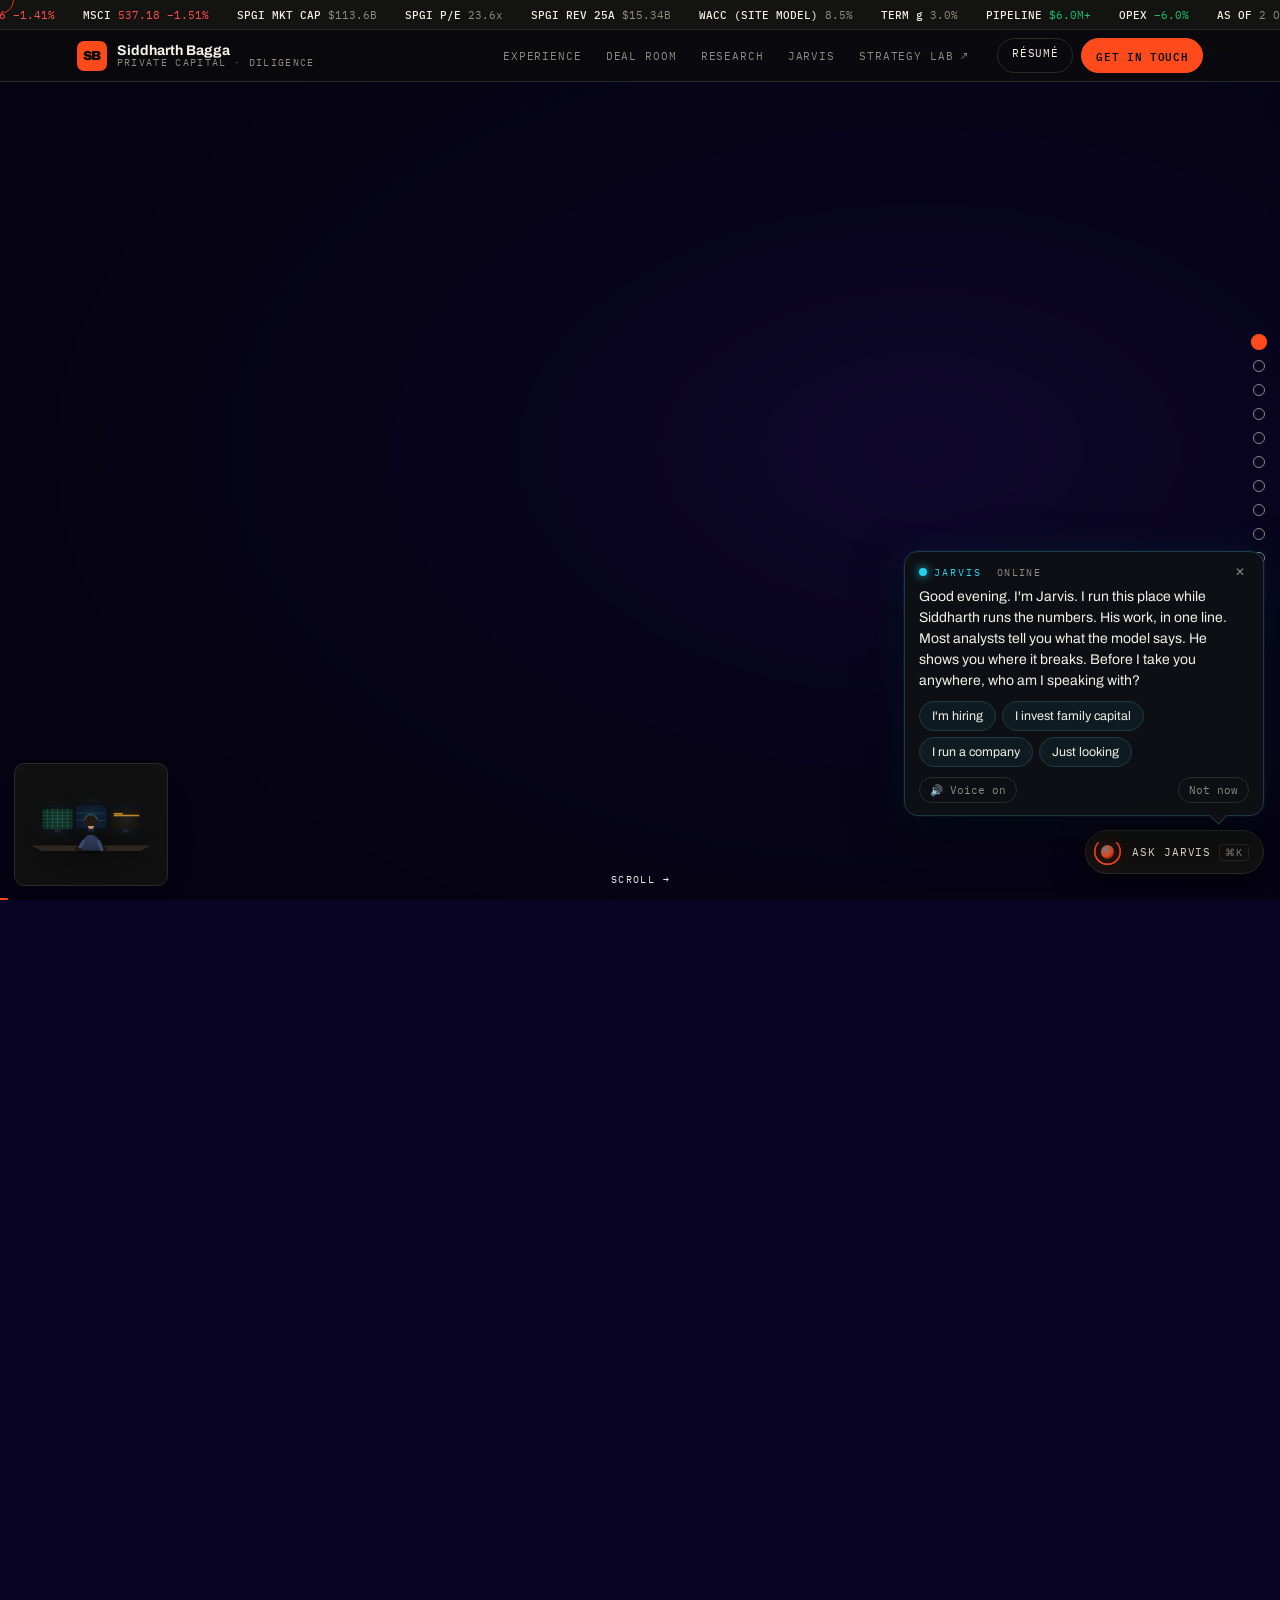
==== commit 79908353: "Deploy portfolio b1f71ad" ====
--- a/index.html
+++ b/index.html
@@ -100,12 +100,12 @@
         ]
       }
     </script>
-    <script type="module" crossorigin src="/assets/main-ZweZhdMh.js"></script>
-    <link rel="modulepreload" crossorigin href="/assets/styles-D9AZvuDd.js">
-    <link rel="modulepreload" crossorigin href="/assets/AnimatePresence-Dk45B6hh.js">
-    <link rel="modulepreload" crossorigin href="/assets/bus-WBhsGKu1.js">
-    <link rel="stylesheet" crossorigin href="/assets/styles-FIRctRgB.css">
-    <link rel="stylesheet" crossorigin href="/assets/main-DEXX-DF7.css">
+    <script type="module" crossorigin src="/assets/main-FyHBMNJA.js"></script>
+    <link rel="modulepreload" crossorigin href="/assets/styles-DJTadMDE.js">
+    <link rel="modulepreload" crossorigin href="/assets/AnimatePresence-CYL7bUu8.js">
+    <link rel="modulepreload" crossorigin href="/assets/protect-CFNUXmM2.js">
+    <link rel="stylesheet" crossorigin href="/assets/styles-BfKjthDw.css">
+    <link rel="stylesheet" crossorigin href="/assets/main-BK_e3E9G.css">
   </head>
   <body>
     <div id="root"><main class="ssr">
--- a/assets/styles-BfKjthDw.css
+++ b/assets/styles-BfKjthDw.css
@@ -0,0 +1 @@
+:root{--lightningcss-light: ;--lightningcss-dark:initial;color-scheme:dark;--ink:#0c0c0b;--ink2:#131312;--ink3:#1b1b19;--edge:#2a2a26;--bone:#f2efe6;--dim:#8d8a80;--hot:#ff4a1c;--amber:#ffb020;--grn:#15c26b;--cyan:#58d6ff;--red:#ff4d4d;--paper:#f4f1e8;--paperink:#1a1a17;--paperline:#d6d1c2;--disp:"Archivo", Helvetica, Arial, sans-serif;--mono:"IBM Plex Mono", ui-monospace, Menlo, monospace;--ser:"Spectral", Georgia, serif;--gutter:clamp(16px, 6vw, 92px)}*{box-sizing:border-box}html{background:#0a0524 radial-gradient(70% 60% at 72%,#160b40 0%,#0a0524 48%,#05020f 100%) fixed;margin:0}body{background:0 0;margin:0}main{z-index:1;position:relative}body{font-family:var(--disp);color:var(--bone);-webkit-font-smoothing:antialiased;overflow-x:hidden}a{color:inherit}button{font:inherit;color:inherit}::selection{background:var(--hot);color:var(--ink)}:focus-visible{outline:2px solid var(--hot);outline-offset:2px}.skip{z-index:100;background:var(--hot);color:var(--ink);font-family:var(--mono);border-radius:6px;padding:8px 12px;font-size:12px;position:fixed;top:-60px;left:8px}.skip:focus{top:8px}.tape{z-index:45;background:var(--ink2);border-bottom:1px solid var(--edge);height:30px;position:sticky;top:0;overflow:hidden}.tape-r{white-space:nowrap;width:max-content;line-height:30px;font-family:var(--mono);color:var(--dim);font-variant-numeric:tabular-nums;font-size:11px;display:flex}.tape-r span{padding-right:28px}.tape-r b{color:var(--bone);font-weight:500}.tape-r u{color:var(--dim);text-decoration:none}.tape-r u.up{color:var(--grn)}.tape-r u.down{color:var(--red)}.rig{position:relative}.vp{height:100vh;align-items:center;height:100svh;display:flex;position:sticky;top:0;overflow:hidden}.film{will-change:transform;display:flex}.panel{width:100vw;height:100vh;height:100svh;padding:96px var(--gutter) 200px;flex-direction:column;flex:none;justify-content:center;gap:14px;min-width:0;display:flex}.stack .panel{width:100%;height:auto;min-height:92svh;padding:56px 16px 170px}.panel-jarvis{justify-content:flex-start;padding-top:96px;overflow-y:auto}.stack .panel-jarvis{overflow:visible}.kicker{font-family:var(--mono);letter-spacing:.24em;text-transform:uppercase;color:var(--hot);font-size:10.5px}.mega{letter-spacing:-.045em;text-transform:uppercase;text-wrap:balance;margin:0;font-size:clamp(42px,10.5vw,142px);font-weight:900;line-height:.86}.mega em{-webkit-text-stroke:1.4px var(--bone);color:#0000;font-style:normal}.sub{font-family:var(--mono);color:var(--dim);max-width:60ch;margin:0;font-size:clamp(11.5px,1.4vw,14px);line-height:1.65}.sub b{color:var(--bone);font-weight:500}.sub a{text-decoration:none}.sec{letter-spacing:-.035em;text-transform:uppercase;margin:0;font-size:clamp(24px,4vw,46px);font-weight:900}.row{flex-wrap:wrap;gap:11px;display:flex}.foot{font-family:var(--mono);color:var(--dim);max-width:70ch;margin:18px 0 0;font-size:10.5px;line-height:1.6}.cta{border:1px solid var(--bone);font-family:var(--mono);letter-spacing:.1em;text-transform:uppercase;color:var(--bone);cursor:pointer;background:0 0;border-radius:999px;align-items:center;gap:9px;width:max-content;padding:11px 20px;font-size:11px;text-decoration:none;transition:background .25s,color .25s;display:inline-flex}.cta:hover{background:var(--bone);color:var(--ink)}.cta.hot{background:var(--hot);border-color:var(--hot);color:var(--ink);font-weight:600}.cta.hot:hover{background:var(--bone);border-color:var(--bone)}.hud{border:1px solid var(--edge);background:color-mix(in srgb, var(--ink2) 80%, transparent);border-radius:8px;grid-template-columns:repeat(auto-fit,minmax(150px,max-content));gap:6px 22px;max-width:860px;margin:4px 0 6px;padding:10px 14px;display:grid}.hud div{flex-direction:column;gap:2px;display:flex}.hud dt{font-family:var(--mono);letter-spacing:.2em;color:var(--amber);font-size:9px}.hud dd{font-family:var(--mono);color:var(--bone);margin:0;font-size:11.5px}.statrow{flex-wrap:wrap;gap:clamp(18px,4vw,56px);display:flex}.stat .v{letter-spacing:-.04em;font-variant-numeric:tabular-nums;color:var(--hot);font-size:clamp(30px,5.2vw,64px);font-weight:900;line-height:1}.stat .k{font-family:var(--mono);letter-spacing:.14em;text-transform:uppercase;color:var(--dim);max-width:20ch;margin-top:7px;font-size:10px;line-height:1.5}.term{border:1px solid var(--edge);background:#07090c;border-radius:4px;width:100%;max-width:860px;overflow:hidden}.term .th{border-bottom:1px solid var(--edge);font-family:var(--mono);letter-spacing:.14em;color:var(--amber);background:#0d1117;justify-content:space-between;gap:8px;padding:6px 10px;font-size:10px;display:flex}.term .tb{height:clamp(160px,30vh,260px);font-family:var(--mono);padding:11px 12px;font-size:12px;line-height:1.55;overflow-y:auto}.term .ln{white-space:pre-wrap;word-break:break-word}.term .sys{color:#8a6118}.term .ok{color:var(--grn)}.term .ok .jvt{color:var(--bone)}.term .warn{color:var(--amber)}.term .hd{color:var(--amber);margin-top:7px;font-weight:600}.term .kv{gap:9px;display:flex}.term .kv b{color:#5e6b76;flex:none;min-width:112px;font-weight:400}.term a{color:var(--cyan);border-bottom:1px dotted var(--cyan);text-decoration:none}.term .cl{border-top:1px solid var(--edge);background:#05070a;align-items:center;gap:7px;padding:8px 11px;display:flex}.term .cl span{color:var(--amber);font-family:var(--mono)}.term .cl input{min-width:0;color:var(--bone);font-family:var(--mono);letter-spacing:.02em;background:0 0;border:0;outline:0;flex:1;font-size:16px}@media (min-width:761px){.term .cl input{font-size:12.5px}}.term .cl button{border:1px solid var(--amber);color:var(--amber);font-family:var(--mono);cursor:pointer;letter-spacing:.1em;background:0 0;padding:3px 8px;font-size:10px}.term .cl button:hover{background:var(--amber);color:#000}.fkrow{flex-wrap:wrap;gap:5px;display:flex}.fk{border:1px solid var(--edge);background:var(--ink2);color:var(--dim);font-family:var(--mono);cursor:pointer;letter-spacing:.08em;padding:6px 10px;font-size:10px}.fk:hover{border-color:var(--amber);color:var(--amber)}.model-grid{grid-template-columns:minmax(0,1.5fr) minmax(260px,1fr);align-items:start;gap:18px;width:100%;max-width:1180px;display:grid}@media (max-width:1000px){.model-grid{grid-template-columns:1fr}}.xl{background:var(--paper);color:var(--paperink);border-radius:4px;min-width:0;overflow:hidden;box-shadow:0 16px 40px #00000080}.xl .bar{color:#fff;background:#217346;flex-wrap:wrap;gap:9px;padding:6px 10px;font-size:11.5px;font-weight:600;display:flex}.xl .bar .f{opacity:.86;font-weight:400;font-family:var(--mono);margin-left:auto;font-size:10px}.xl .fb{border-bottom:1px solid var(--paperline);font-family:var(--mono);background:#fff;font-size:11.5px;display:flex}.xl .fb .nb{border-right:1px solid var(--paperline);background:#fafafa;width:62px;padding:5px 8px;font-weight:600}.xl .fb .fx{border-right:1px solid var(--paperline);color:#687078;place-items:center;width:26px;font-style:italic;display:grid}.xl .fb .fc{color:#1a56c4;white-space:nowrap;flex:1;min-width:0;padding:5px 9px;overflow-x:auto}.xl .gw{max-height:clamp(180px,40vh,380px);overflow:auto}.xl table{border-collapse:collapse;font-variant-numeric:tabular-nums;width:100%;min-width:600px}.xl th,.xl td{border:1px solid var(--paperline);height:21px;font-family:var(--mono);white-space:nowrap;padding:0 6px;font-size:11px}.xl th{color:#4a5560;text-align:center;z-index:1;background:#f0f0ee;font-size:9.5px;font-weight:500;position:sticky;top:0}.xl td.rn{color:#4a5560;text-align:center;background:#f0f0ee;width:26px;font-size:9.5px}.xl td.lb{font-family:var(--disp);font-weight:500}.xl td.lb.hd{color:#1a5c38;background:#eef4f0;font-weight:700}.xl td.n{text-align:right;cursor:cell}.xl td.yr,.xl td.lb.yr{color:#4a5560;background:#f7f7f5;font-weight:600}.xl td.out{color:#b26a00;background:#fff8e6;font-weight:600}.xl td.bad{color:#b3302b;background:#ffecec;font-weight:600}.xl td.inp{color:#1a56c4;background:#eaf1fd;font-weight:600}.xl td.est{color:#1a56c4}.xl td.sel{outline-offset:-2px;outline:2px solid #217346}.xl .sb{border-top:1px solid var(--paperline);font-family:var(--mono);color:#687078;background:#f0f0ee;flex-wrap:wrap;gap:14px;padding:5px 10px;font-size:10px;display:flex}.xl .sb b{color:#1b1f23;font-weight:600}.model-side{flex-direction:column;gap:14px;display:flex}.sliders{flex-wrap:wrap;gap:18px;display:flex}.sl{flex-direction:column;flex:1;gap:4px;min-width:140px;display:flex}.sl label{font-family:var(--mono);letter-spacing:.11em;text-transform:uppercase;color:var(--dim);font-size:10px}.sl output{font-family:var(--mono);color:var(--amber);font-size:15px;font-weight:600}.sl input{width:100%;accent-color:var(--hot)}.eqbox .k{font-family:var(--mono);letter-spacing:.11em;text-transform:uppercase;color:var(--dim);font-size:10px}.eqbox .v{font-family:var(--mono);color:var(--hot);font-variant-numeric:tabular-nums;font-size:clamp(26px,3.4vw,40px);font-weight:600;line-height:1.1}.eqbox .v.err{color:var(--red)}.eqbox .s{font-family:var(--mono);font-size:10.5px}.eqbox .s.pass{color:var(--grn)}.eqbox .s.fail{color:var(--red)}.sens-h{font-family:var(--mono);letter-spacing:.12em;text-transform:uppercase;color:var(--dim);margin-bottom:6px;font-size:9.5px}.sens-grid{font-family:var(--mono);grid-template-columns:44px repeat(5,1fr);gap:3px;font-size:11px;display:grid}.sens-grid .ax{color:var(--dim);place-items:center;font-size:10px;display:grid}.sens .cell{border:1px solid var(--edge);cursor:pointer;color:var(--bone);font-variant-numeric:tabular-nums;border-radius:3px;padding:6px 0;position:relative}.sens .cell.on{outline:2px solid var(--amber);outline-offset:1px}.vdr{perspective:900px;grid-template-columns:210px 1fr;gap:14px;width:100%;min-width:0;max-width:980px;display:grid}@media (max-width:760px){.vdr{grid-template-columns:1fr}}.vdr .idx{border:1px solid var(--edge);background:var(--ink2);border-radius:5px;height:max-content;padding:10px}.vdr .idx .t{font-family:var(--mono);letter-spacing:.16em;color:var(--amber);margin:7px 0 4px;font-size:9.5px}.vdr .idx button{text-align:left;width:100%;color:var(--dim);font-family:var(--disp);cursor:pointer;background:0 0;border:0;border-radius:3px;gap:7px;padding:6px;font-size:12px;display:flex;position:relative}.vdr .idx button .n{font-family:var(--mono);color:#5d6b79;z-index:1;font-size:10px;position:relative}.vdr .idx button:hover{color:var(--bone)}.vdr .idx button[aria-current=true]{color:var(--amber)}.vdr .idx .pill{z-index:0;background:#2a2118;border-radius:3px;position:absolute;inset:0}.vdr .idx button{isolation:isolate}.vdr .wm{font-family:var(--mono);color:var(--dim);font-size:10px}.doc{background:var(--paper);color:var(--paperink);transform-origin:top;background-image:repeating-linear-gradient(0deg,#0000 0 24px,#00000007 24px 25px);border-radius:3px;min-height:clamp(200px,34vh,300px);padding:clamp(16px,2.6vw,26px);position:relative;overflow:hidden;box-shadow:0 16px 40px #00000080}.doc:after{content:"CONFIDENTIAL";font-family:var(--mono);letter-spacing:.13em;color:#b3302b26;pointer-events:none;font-size:clamp(17px,3vw,30px);font-weight:600;position:absolute;top:22px;right:-26px;transform:rotate(25deg)}.doc h3{font-family:var(--ser);margin:0 0 3px;font-size:clamp(17px,2.3vw,22px);font-weight:600}.doc .dl{font-family:var(--mono);letter-spacing:.14em;color:#5f5c52;text-transform:uppercase;font-size:9.5px}.doc p,.doc ul{font-family:var(--ser);max-width:62ch;margin:9px 0;font-size:14px;line-height:1.6}.doc ul{padding-left:18px}.doc table{border-collapse:collapse;width:100%;font-family:var(--mono);font-variant-numeric:tabular-nums;margin:7px 0;font-size:11.5px}.doc th{text-align:left;letter-spacing:.11em;color:#5f5c52;border-bottom:1.5px solid var(--paperink);text-transform:uppercase;padding:0 8px 5px 0;font-size:9px}.doc td{border-bottom:1px solid var(--paperline);padding:5px 8px 5px 0}.doc .r{text-align:right}.rd{background:var(--paperink);color:#0000;cursor:pointer;border-radius:1px;padding:0 4px;transition:background .28s,color .28s}.rd:hover,.rd:focus-visible{color:var(--paperink);background:#ff4a1c38;outline:none}.worklist{width:100%;max-width:920px}.work{border-top:1px solid var(--edge);color:var(--bone);flex-wrap:wrap;align-items:baseline;gap:clamp(10px,2.4vw,26px);padding:clamp(10px,1.5vw,15px) 0;text-decoration:none;display:flex;position:relative}.work:last-child{border-bottom:1px solid var(--edge)}.work .num{font-family:var(--mono);color:var(--dim);flex:none;font-size:10.5px}.work .ttl{letter-spacing:-.025em;flex:1;min-width:0;font-size:clamp(17px,2.6vw,28px);font-weight:700}.work .meta{font-family:var(--mono);color:var(--dim);flex:none;font-size:10px}.work .underline{background:var(--hot);transform-origin:0;height:1px;position:absolute;bottom:-1px;left:0;right:0}.desk{z-index:40;pointer-events:none;border:1px solid var(--edge);-webkit-backdrop-filter:blur(6px);backdrop-filter:blur(6px);background:#131312eb;border-radius:10px;width:clamp(120px,12vw,180px);padding:8px 8px 5px;position:fixed;bottom:14px;left:14px}.desk canvas{aspect-ratio:25/17;filter:drop-shadow(0 12px 22px #0000008c);width:100%;display:block}.desk-act{font-family:var(--mono);letter-spacing:.15em;text-transform:uppercase;color:var(--hot);text-align:center;height:14px;margin-top:2px;font-size:9.5px;overflow:hidden}.desk-act span{display:inline-block}@media (max-width:620px){.desk{width:112px;padding:6px 6px 4px;bottom:8px;left:8px}.desk-act{font-size:8px}}.dots{z-index:44;flex-direction:column;gap:0;display:flex;position:fixed;top:50%;right:9px;transform:translateY(-50%)}.dots button{cursor:pointer;background:0 0;border:0;place-items:center;width:24px;height:24px;padding:0;display:grid;position:relative}.dots button:before{content:"";border:1px solid var(--dim);border-radius:50%;width:10px;height:10px;transition:background .2s,border-color .2s,transform .2s}.dots button[aria-current=true]:before{background:var(--hot);border-color:var(--hot);transform:scale(1.35)}.dot-label{white-space:nowrap;font-family:var(--mono);letter-spacing:.1em;text-transform:uppercase;color:var(--bone);background:var(--ink2);border:1px solid var(--edge);opacity:0;pointer-events:none;border-radius:4px;padding:3px 7px;font-size:10px;transition:opacity .2s;position:absolute;top:50%;right:18px;transform:translateY(-50%)}.dots button:hover .dot-label,.dots button:focus-visible .dot-label{opacity:1}.progress{background:var(--hot);transform-origin:0;z-index:46;height:2px;position:fixed;bottom:0;left:0;right:0}.hint{font-family:var(--mono);letter-spacing:.14em;color:var(--bone);z-index:46;text-transform:uppercase;pointer-events:none;font-size:10px;position:fixed;bottom:14px;left:50%;translate:-50%}.cursor{border:1px solid var(--hot);pointer-events:none;z-index:90;mix-blend-mode:difference;border-radius:50%;position:fixed;top:0;left:0;translate:-50% -50%}.bursts{pointer-events:none;z-index:80;position:fixed;inset:0}.burst{font-family:var(--mono);color:var(--amber);white-space:nowrap;background:#0c0c0bd9;border:1px solid #3a2e20;border-radius:4px;padding:3px 7px;font-size:11px;position:absolute;translate:-50% -100%}.ripple{border:1.5px solid var(--hot);border-radius:50%;width:22px;height:22px;margin:-11px 0 0 -11px;position:absolute}.orb{flex:none;place-items:center;display:grid;position:relative}.orb-ring{border:1.5px solid;border-radius:50%;position:absolute;inset:8%;border-top-color:#0000!important}.orb-core{border-radius:50%;width:46%;height:46%;box-shadow:0 0 22px #ff4a1c73}.jx{border:1px solid var(--edge);background:linear-gradient(#151513,#10100f);border-radius:12px;flex-direction:column;width:100%;min-width:0;display:flex;overflow:hidden}.jx-station{max-width:920px}.jx-head{border-bottom:1px solid var(--edge);align-items:center;gap:12px;padding:10px 12px;display:flex}.jx-title{flex-direction:column;flex:1;min-width:0;display:flex}.jx-title strong{font-family:var(--mono);letter-spacing:.3em;font-size:13px}.jx-title span{font-family:var(--mono);color:var(--dim);white-space:nowrap;text-overflow:ellipsis;font-size:10px;overflow:hidden}.jx-status{font-family:var(--mono);letter-spacing:.12em;text-transform:uppercase;border:1px solid var(--edge);color:var(--dim);white-space:nowrap;border-radius:999px;padding:4px 8px;font-size:10px}.jx-status.s-listening{color:var(--grn);border-color:var(--grn)}.jx-status.s-armed{color:var(--amber);border-color:var(--amber)}.jx-status.s-thinking{color:var(--cyan);border-color:var(--cyan)}.jx-status.s-speaking{color:var(--hot);border-color:var(--hot)}.jx-icon{border:1px solid var(--edge);color:var(--dim);cursor:pointer;background:0 0;border-radius:6px;flex:none;width:30px;height:30px}.jx-icon:hover{color:var(--bone);border-color:var(--dim)}.jx-pulse{border-bottom:1px solid var(--edge);scrollbar-width:none;background:#0b0b0a;gap:2px;display:flex;overflow-x:auto}.jx-pulse span{border-right:1px solid var(--edge);flex-direction:column;min-width:max-content;padding:5px 10px;display:flex}.jx-pulse i{font-style:normal;font-family:var(--mono);letter-spacing:.16em;color:var(--dim);font-size:8.5px}.jx-pulse b{font-family:var(--mono);color:var(--grn);font-variant-numeric:tabular-nums;font-size:11px;font-weight:500}.jx-body{flex:1;min-height:0;display:flex}.jx-main{flex-direction:column;flex:1;min-width:0;min-height:0;display:flex}.jx-log{flex-direction:column;gap:10px;height:clamp(170px,32vh,300px);padding:12px;display:flex;overflow-y:auto}.jx-full .jx-log{flex:1;height:auto;min-height:0}.jx-msg{word-break:break-word;border-radius:10px;max-width:90%;padding:9px 12px;font-size:13.5px;line-height:1.55}.jx-msg.u{background:#2a2118;border:1px solid #3a2e20;align-self:flex-end}.jx-msg.u.interim{opacity:.6;font-style:italic}.jx-msg.a{background:var(--ink3);border:1px solid var(--edge);align-self:flex-start}.jx-text{white-space:pre-wrap}.jx-skills{flex-wrap:wrap;gap:6px;margin-top:8px;display:flex}.skill{border:1px solid var(--hot);color:var(--hot);font-family:var(--mono);cursor:pointer;background:#ff4a1c14;border-radius:6px;align-items:center;gap:5px;padding:5px 9px;font-size:11px;text-decoration:none;display:inline-flex}.skill:hover{background:var(--hot);color:var(--ink)}.jx-meta{font-family:var(--mono);color:var(--dim);flex-wrap:wrap;align-items:center;gap:10px;margin-top:7px;font-size:10px;display:flex}.jx-meta button{color:var(--dim);font-family:var(--mono);cursor:pointer;background:0 0;border:0;padding:0;font-size:10px;-webkit-text-decoration:underline dotted;text-decoration:underline dotted}.jx-meta button:hover{color:var(--bone)}.tag{border:1px solid var(--edge);text-transform:uppercase;letter-spacing:.1em;border-radius:3px;padding:1px 6px;font-size:9px}.tag.e-instant{color:var(--grn);border-color:#1d4a33}.tag.e-neural{color:var(--cyan);border-color:#1e4252}.tag.e-guard-fallback{color:var(--amber);border-color:#4d3a14}.jx-src,.jx-trace{border:1px solid var(--edge);background:#0d0d0c;border-radius:6px;margin:8px 0 0;padding:8px 8px 8px 26px;font-size:11.5px;overflow:hidden}.jx-src li{color:var(--dim);margin:3px 0}.jx-src b{color:var(--amber);font-weight:500;font-family:var(--mono);font-size:10.5px}.jx-trace{font-family:var(--mono);font-size:10.5px}.jx-trace li{color:var(--dim);margin:2px 0}.jx-trace code{color:var(--cyan)}.jx-trace .k-guard code{color:var(--amber)}.jx-trace .k-tool code{color:var(--hot)}.digest-h{font-family:var(--mono);letter-spacing:.14em;color:var(--amber);justify-content:space-between;align-items:center;margin-bottom:4px;font-size:10px;display:flex}.digest p{border-left:2px solid #0000;border-radius:2px;margin:6px 0;padding:4px 8px;transition:background .3s,border-color .3s}.digest p.now{border-left-color:var(--hot);background:#ff4a1c1a}.digest b{color:var(--amber);font-weight:600}.jx-warn{font-family:var(--mono);color:var(--amber);margin:0 12px;font-size:11px}.jx-note{font-family:var(--mono);color:var(--dim);margin:0 12px 10px;font-size:10.5px}.jx-compose{border-top:1px solid var(--edge);align-items:center;gap:7px;padding:10px;display:flex}.jx-compose input{background:var(--ink);border:1px solid var(--edge);min-width:0;color:var(--bone);font-family:var(--disp);border-radius:8px;outline:0;flex:1;padding:9px 12px;font-size:16px}@media (min-width:761px){.jx-compose input{font-size:13.5px}}.jx-compose input:focus{border-color:var(--hot)}.jx-agent{background:var(--ink);color:var(--bone);border:1px solid var(--edge);font-family:var(--mono);border-radius:8px;padding:8px;font-size:11px}.jx-mic,.jx-send{cursor:pointer;border-radius:8px;flex:none}.jx-mic{border:1px solid var(--edge);background:var(--ink);width:40px;height:38px;color:var(--bone);place-items:center;display:grid}.jx-mic.live{border-color:var(--grn);color:var(--grn);box-shadow:0 0 0 4px #15c26b26}.jx-mic:disabled{opacity:.35;cursor:not-allowed}.jx-send{border:1px solid var(--hot);background:var(--hot);color:var(--ink);font-family:var(--mono);letter-spacing:.09em;text-transform:uppercase;height:38px;padding:0 15px;font-size:11px;font-weight:600}.jx-send:disabled{opacity:.45;cursor:default}.jx-chips{flex-wrap:wrap;gap:6px;padding:0 10px 8px;display:flex}.chip{border:1px solid var(--edge);color:var(--dim);font-family:var(--mono);cursor:pointer;background:0 0;border-radius:999px;padding:5px 9px;font-size:10.5px}.chip:hover{border-color:var(--hot);color:var(--hot)}.jx-toggles{flex-wrap:wrap;align-items:center;gap:14px;padding:0 12px 10px;display:flex}.toggle{cursor:pointer;font-family:var(--mono);color:var(--bone);background:0 0;border:0;align-items:center;gap:7px;padding:0;font-size:10.5px;display:inline-flex}.toggle:disabled{opacity:.4;cursor:not-allowed}.toggle em{color:var(--dim);font-style:normal}.toggle .track{background:var(--edge);border-radius:999px;width:28px;height:14px;padding:2px;display:flex}.toggle[aria-checked=true] .track{background:var(--hot)}.toggle .knob{background:var(--bone);border-radius:50%;width:10px;height:10px;display:block}.jx-rail{border-right:1px solid var(--edge);flex-direction:column;flex:none;gap:6px;width:250px;padding:10px;display:flex;overflow-y:auto}@media (max-width:860px){.jx-rail{display:none}}.rail-h{font-family:var(--mono);letter-spacing:.2em;text-transform:uppercase;color:var(--amber);margin:8px 0 2px;font-size:9.5px}.rail-item{text-align:left;cursor:pointer;background:0 0;border:1px solid #0000;border-radius:6px;flex-direction:column;gap:2px;padding:7px 8px;display:flex}.rail-item b{font-size:13px}.rail-item span{font-family:var(--mono);color:var(--dim);font-size:10px}.rail-item:hover{background:var(--ink3)}.rail-item[aria-pressed=true]{border-color:var(--hot);background:#ff4a1c12}.rail-card{border:1px solid var(--edge);border-radius:8px;flex-direction:column;gap:8px;padding:8px;font-size:12px;display:flex}.rail-row{flex-wrap:wrap;align-items:center;gap:6px;display:flex}.rail-row em{width:100%;font-style:normal;font-family:var(--mono);color:var(--dim);padding-left:14px;font-size:10px}.led{background:var(--edge);border-radius:50%;flex:none;width:8px;height:8px}.led.on{background:var(--grn);box-shadow:0 0 8px var(--grn)}.led.warn{background:var(--amber)}.dl-bar{background:var(--edge);border-radius:2px;height:4px;overflow:hidden}.dl-bar i{background:var(--cyan);height:100%;display:block}.rail-skills{color:var(--dim);flex-direction:column;gap:5px;margin:0;padding:0;font-size:11.5px;list-style:none;display:flex}.rail-skills code{color:var(--hot);font-size:10.5px}.launcher{z-index:50;border:1px solid var(--edge);cursor:pointer;-webkit-backdrop-filter:blur(8px);backdrop-filter:blur(8px);background:#131312eb;border-radius:999px;align-items:center;gap:10px;padding:6px 14px 6px 6px;display:flex;position:fixed;bottom:26px;right:16px;box-shadow:0 10px 30px #00000080}.launcher>span{font-family:var(--mono);letter-spacing:.08em;text-transform:uppercase;align-items:center;gap:8px;font-size:11px;display:flex}.launcher kbd,.pal kbd{font-family:var(--mono);border:1px solid var(--edge);color:var(--dim);border-radius:4px;padding:1px 5px;font-size:9.5px}@media (hover:none){.launcher kbd{display:none}}@media (max-width:620px){.launcher{bottom:16px;right:10px}}.overlay{z-index:70;-webkit-backdrop-filter:blur(10px);backdrop-filter:blur(10px);background:#050505b8;justify-content:center;align-items:center;padding:16px;display:flex;position:fixed;inset:0}.overlay-panel{width:min(1180px,100%);height:min(860px,100%);display:flex}.overlay-panel .jx{height:100%;box-shadow:0 30px 80px #0009}@media (max-width:620px){.overlay{padding:0}.overlay-panel .jx{border-radius:0}}.pal-back{z-index:85;-webkit-backdrop-filter:blur(4px);backdrop-filter:blur(4px);background:#05050599;justify-content:center;align-items:flex-start;padding:12vh 16px 16px;display:flex;position:fixed;inset:0}.pal{background:var(--ink2);border:1px solid var(--edge);border-radius:12px;width:min(620px,100%);overflow:hidden;box-shadow:0 30px 80px #0009}.pal input{border:0;border-bottom:1px solid var(--edge);width:100%;color:var(--bone);font-size:16px;font-family:var(--disp);background:0 0;outline:0;padding:14px 16px}.pal ul{max-height:50vh;margin:0;padding:6px;list-style:none;overflow-y:auto}.pal-g{font-family:var(--mono);letter-spacing:.18em;text-transform:uppercase;color:var(--amber);padding:8px 10px 4px;font-size:9.5px}.pal button{text-align:left;cursor:pointer;background:0 0;border:0;border-radius:6px;justify-content:space-between;gap:10px;width:100%;padding:8px 10px;font-size:13.5px;display:flex}.pal button.on{background:var(--ink3);color:var(--hot)}.pal-f{border-top:1px solid var(--edge);font-family:var(--mono);color:var(--dim);gap:14px;padding:8px 14px;font-size:10px;display:flex}@media (prefers-reduced-motion:reduce){*{scroll-behavior:auto!important;transition-duration:.01ms!important;animation-duration:.01ms!important}}.jx-seg{border:1px solid var(--edge);border-radius:8px;gap:2px;width:max-content;max-width:calc(100% - 20px);margin:0 10px;padding:3px;display:flex}.jx-seg button{font-family:var(--mono);letter-spacing:.08em;text-transform:uppercase;color:var(--dim);cursor:pointer;isolation:isolate;background:0 0;border:0;border-radius:6px;padding:5px 12px;font-size:10.5px;position:relative}.jx-seg button[aria-selected=true]{color:var(--ink)}.jx-seg .seg-pill{background:var(--hot);z-index:-1;border-radius:6px;position:absolute;inset:0}.jx-station .jx-compose{border-top:0}.jx-station .jx-seg{margin-top:10px}.jx-station .jx-main>.jx-log{border-bottom:1px solid var(--edge)}@media (max-width:620px){.dots{display:none}.launcher{padding:5px}.launcher>span{display:none}.desk-act{white-space:nowrap;text-overflow:ellipsis;overflow:hidden}.jx-title span{display:none}.jx-log{height:38svh}.hud{grid-template-columns:1fr 1fr}}.nav{z-index:47;height:52px;padding:0 var(--gutter);background:color-mix(in srgb, var(--ink) 82%, transparent);-webkit-backdrop-filter:blur(10px);backdrop-filter:blur(10px);border-bottom:1px solid var(--edge);align-items:center;gap:18px;display:flex;position:fixed;top:30px;left:0;right:0}.nav-id{align-items:center;gap:10px;min-width:0;text-decoration:none;display:flex}.mono-mark{background:var(--hot);width:30px;height:30px;color:var(--ink);letter-spacing:-.02em;border-radius:7px;flex:none;place-items:center;font-size:13px;font-weight:900;display:grid}.nav-name{white-space:nowrap;flex-direction:column;font-size:14px;font-weight:700;line-height:1.1;display:flex}.nav-name em{font-style:normal;font-family:var(--mono);letter-spacing:.14em;text-transform:uppercase;color:var(--dim);font-size:9.5px;font-weight:400}.nav-links{gap:4px;margin-left:auto;display:flex}.nav-links a{font-family:var(--mono);letter-spacing:.08em;text-transform:uppercase;color:var(--dim);padding:8px 10px;font-size:11px;text-decoration:none;position:relative}.nav-links a:hover,.nav-links a[aria-current]{color:var(--bone)}.nav-u{background:var(--hot);border-radius:1px;height:2px;position:absolute;bottom:2px;left:10px;right:10px}.nav-cta{flex:none;gap:8px;display:flex}.nav-btn{border:1px solid var(--edge);font-family:var(--mono);letter-spacing:.06em;text-transform:uppercase;cursor:pointer;white-space:nowrap;background:0 0;border-radius:999px;padding:7px 14px;font-size:11px;text-decoration:none}.nav-btn:hover{border-color:var(--bone)}.nav-btn.hot{background:var(--hot);border-color:var(--hot);color:var(--ink);font-weight:600}@media (max-width:980px){.nav-links{display:none}.nav-cta{margin-left:auto}}@media (max-width:480px){.nav-name em{display:none}.nav-btn{padding:7px 10px;font-size:10px}.nav-name{font-size:13px}}.stack .panel{padding-top:104px}.avail{width:max-content;max-width:100%;font-family:var(--mono);letter-spacing:.04em;color:var(--bone);background:#15c26b12;border:1px solid #1d4a33;border-radius:999px;align-items:center;gap:9px;padding:6px 12px;font-size:11px;display:inline-flex}.pulse{background:var(--grn);border-radius:50%;flex:none;width:8px;height:8px;animation:2s infinite pulse;box-shadow:0 0 #15c26b99}@keyframes pulse{70%{box-shadow:0 0 0 8px #15c26b00}to{box-shadow:0 0 #15c26b00}}.panel-exp{justify-content:flex-start;overflow-y:auto}.tl{border-left:1px solid var(--edge);flex-direction:column;gap:14px;max-width:980px;margin:0;padding:0;list-style:none;display:flex}.tl>li{grid-template-columns:150px 1fr;gap:16px;padding-left:18px;display:grid;position:relative}.tl>li:before{content:"";background:var(--hot);border-radius:50%;width:9px;height:9px;position:absolute;top:6px;left:-5px}.tl-when{font-family:var(--mono);color:var(--amber);padding-top:2px;font-size:11px}.tl-body h3{letter-spacing:-.01em;margin:0;font-size:clamp(15px,1.8vw,19px)}.tl-body h3 span{color:var(--dim);font-weight:400}.tl-tag{font-family:var(--mono);letter-spacing:.08em;text-transform:uppercase;color:var(--grn);margin:5px 0 2px;font-size:10px;display:inline-block}.tl-body ul{color:#cfccc2;max-width:78ch;margin:4px 0 0;padding-left:16px;font-size:13.5px;line-height:1.55}.tl>li.tl-sep{padding:6px 0 0 18px;display:block}.tl>li.tl-sep:before{background:var(--amber)}.tl-sep span{font-family:var(--mono);letter-spacing:.2em;text-transform:uppercase;color:var(--amber);font-size:10.5px}.tl>li.tl-early{display:block}.tl>li.tl-early:before{background:var(--edge)}.tl-early p{color:var(--dim);max-width:78ch;margin:0;font-size:12.5px;line-height:1.5}@media (max-width:700px){.tl>li{grid-template-columns:1fr;gap:4px}}.edu{grid-template-columns:repeat(auto-fit,minmax(220px,1fr));gap:10px 22px;max-width:980px;margin:6px 0 0;display:grid}.edu dt{font-size:13.5px;font-weight:700}.edu dd{font-family:var(--mono);color:var(--dim);margin:2px 0 0;font-size:11px}.mega-sm{font-size:clamp(40px,7vw,96px)}.paths{grid-template-columns:repeat(3,minmax(0,1fr));gap:12px;width:100%;max-width:980px;display:grid}@media (max-width:760px){.paths{grid-template-columns:1fr}}.path{text-align:left;border:1px solid var(--edge);background:var(--ink2);cursor:pointer;border-radius:10px;flex-direction:column;gap:6px;padding:14px 16px;display:flex}.path b{font-size:18px}.path span{color:var(--dim);font-size:13px;line-height:1.45}.path em{font-style:normal;font-family:var(--mono);color:var(--hot);letter-spacing:.06em;text-transform:uppercase;margin-top:4px;font-size:11px}.path:hover{border-color:var(--hot)}.direct{flex-wrap:wrap;align-items:center;gap:14px 28px;display:flex}.direct>div:not(.row){flex-direction:column;gap:2px;display:flex}.direct .lbl{font-family:var(--mono);letter-spacing:.18em;text-transform:uppercase;color:var(--amber);font-size:9.5px}.direct .val{font-family:var(--mono);color:var(--bone);-webkit-user-select:all;user-select:all;font-size:14px;text-decoration:none}a.chip{text-decoration:none}.cx-back{z-index:88;-webkit-backdrop-filter:blur(8px);backdrop-filter:blur(8px);background:#050505b3;justify-content:center;align-items:center;padding:16px;display:flex;position:fixed;inset:0}.cx{background:var(--ink2);border:1px solid var(--edge);border-radius:14px;width:min(760px,100%);max-height:100%;overflow-y:auto;box-shadow:0 30px 80px #0009}.cx-head{border-bottom:1px solid var(--edge);justify-content:space-between;gap:12px;padding:18px 20px 12px;display:flex}.cx-head h2{letter-spacing:-.02em;margin:4px 0;font-size:24px}.cx-head p{color:var(--dim);margin:0;font-size:13px}.cx-form{flex-direction:column;gap:14px;padding:14px 20px 18px;display:flex}.cx-intents{border:0;grid-template-columns:repeat(4,minmax(0,1fr));gap:8px;margin:0;padding:0;display:grid}.cx-intents legend{font-family:var(--mono);letter-spacing:.16em;text-transform:uppercase;color:var(--amber);margin-bottom:8px;font-size:10px}.cx-intents label{border:1px solid var(--edge);cursor:pointer;border-radius:9px;flex-direction:column;gap:2px;padding:9px 10px;display:flex}.cx-intents label.on{border-color:var(--hot);background:#ff4a1c14}.cx-intents input{opacity:0;pointer-events:none;position:absolute}.cx-intents label:focus-within{outline:2px solid var(--hot);outline-offset:2px}.cx-intents b{font-size:13.5px}.cx-intents span{color:var(--dim);font-size:11px}@media (max-width:640px){.cx-intents{grid-template-columns:1fr 1fr}}.cx-grid{grid-template-columns:1fr 1fr;gap:10px 12px;display:grid}@media (max-width:520px){.cx-grid{grid-template-columns:1fr}}.cx-field{flex-direction:column;gap:4px;min-width:0;display:flex}.cx-field label,.cx-note{font-family:var(--mono);color:var(--dim);letter-spacing:.06em;font-size:10.5px}.cx-field i{color:var(--hot);font-style:normal}.cx-field input,.cx-preview textarea{background:var(--ink);border:1px solid var(--edge);color:var(--bone);font:16px var(--disp);border-radius:8px;outline:0;width:100%;padding:9px 11px}.cx-field input:focus,.cx-preview textarea:focus{border-color:var(--hot)}.cx-field.bad input{border-color:var(--red)}.cx-err{color:var(--red);font-size:11px;font-family:var(--mono)}.cx-preview{border:1px solid var(--edge);background:#0e0e0d;border-radius:10px;flex-direction:column;gap:6px;padding:10px 12px;display:flex}.cx-preview-h{font-family:var(--mono);color:var(--dim);letter-spacing:.06em;justify-content:space-between;align-items:center;gap:8px;font-size:10px;display:flex}.cx-subj{font-size:13px}.cx-subj b{color:var(--amber);font-weight:500;font-family:var(--mono);font-size:11px}.cx-preview pre{white-space:pre-wrap;word-break:break-word;font:13px/1.55 var(--disp);color:#dcd9cf;max-height:190px;margin:0;overflow-y:auto}.cx-preview pre.sel{-webkit-user-select:all;user-select:all;outline:1px dashed var(--amber)}.cx-actions{flex-wrap:wrap;align-items:center;gap:8px;display:flex}.cx-actions .cta{padding:10px 16px}.cx-actions .cta:disabled{opacity:.6;cursor:progress}.cx-or{font-family:var(--mono);color:var(--dim);font-size:10.5px}.cx-fine{color:var(--dim);margin:0;font-size:11.5px;line-height:1.5}.linkish{color:var(--bone);cursor:pointer;font:inherit;background:0 0;border:0;padding:0;-webkit-text-decoration:underline dotted;text-decoration:underline dotted}.cx-warn{color:var(--amber);margin:0;font-size:12.5px;overflow:hidden}.cx-done{flex-direction:column;align-items:flex-start;gap:10px;padding:26px 20px 24px;display:flex}.cx-done h3{margin:0;font-size:22px}.cx-done p{color:var(--dim);margin:0}.cx-check{background:var(--grn);width:44px;height:44px;color:var(--ink);border-radius:50%;place-items:center;font-size:22px;font-weight:900;display:grid}.hp{opacity:0;width:1px;height:1px;position:absolute;left:-9999px}.ssr{max-width:860px;font-family:var(--mono);color:var(--dim);margin:0 auto;padding:120px 16px 80px;font-size:13px;line-height:1.6}.ssr h1{font-family:var(--disp);color:var(--bone);letter-spacing:-.04em;text-transform:uppercase;margin:0 0 14px;font-size:clamp(40px,8vw,96px);line-height:.9}.ssr h2{font-family:var(--disp);color:var(--bone);text-transform:uppercase;letter-spacing:-.01em;margin:26px 0 6px;font-size:18px}.ssr a{color:var(--bone)}.ssr strong{color:var(--bone);font-weight:500}@media (min-width:761px) and (max-height:860px){.panel{gap:10px;padding-top:90px;padding-bottom:180px}#hero .mega{font-size:clamp(38px,8vw,108px)}.hud{padding:8px 12px}}.cx-actions{background:var(--ink2);border-top:1px solid var(--edge);z-index:2;padding:10px 0 12px;position:sticky;bottom:0}@media (max-width:520px){.cx-head p{font-size:12px}.cx-or{width:100%}.cx-actions .cta:not(.hot){padding:8px 12px;font-size:10px}.cx-actions .cta.hot{justify-content:center;width:100%}.cx-preview pre{max-height:130px}}@media (max-width:760px){.sub{font-size:13.5px}.foot,.edu dd,.stat .k,.avail,.chip,.tl-when,.tl-tag,.hud dd,.direct .lbl,.kicker,.cx-fine,.jx-meta,.desk-act{font-size:12px}.hud dt{font-size:11px}.term .tb{font-size:12.5px}}.sched{border:1px solid var(--edge);background:var(--ink2);border-radius:12px;flex-direction:column;gap:10px;width:100%;max-width:980px;padding:14px 16px;display:flex}.sched-h{flex-wrap:wrap;justify-content:space-between;align-items:center;gap:12px;display:flex}.sched-h>div{flex-direction:column;gap:2px;display:flex}.sched-h .lbl{font-family:var(--mono);letter-spacing:.18em;text-transform:uppercase;color:var(--amber);font-size:10px}.sched-h b{font-size:18px}.sched-frame{background:var(--ink2);border:0;border-radius:8px;width:100%;height:min(680px,70vh)}.sched-ok{color:var(--grn);font-family:var(--mono);margin:0;font-size:12px}.panel-research{justify-content:flex-start;gap:10px;padding-top:84px;overflow-y:auto}.rs-head{align-items:flex-end;gap:24px;width:100%;max-width:1240px;display:flex}.rs-head p{color:#bdbab0;max-width:620px;margin:0;font-size:13px;line-height:1.5}.rs-more{color:#22d3ee;white-space:nowrap}.rs-loading{font-family:var(--mono);color:var(--dim);padding:40px 0;font-size:11px}.rs-city{flex:1;width:100%;max-width:1240px;min-height:0;display:flex}@media (max-width:900px){.rs-head{flex-direction:column;align-items:flex-start;gap:8px}}.rs{grid-template-columns:repeat(auto-fit,minmax(205px,1fr));gap:12px;width:100%;max-width:1180px;display:grid}.rs-card{border:1px solid var(--edge);background:var(--ink2);border-radius:12px;flex-direction:column;gap:8px;padding:14px 16px;display:flex}.rs-tag{font-family:var(--mono);letter-spacing:.16em;text-transform:uppercase;color:var(--amber);font-size:10px}.rs-card h3{letter-spacing:-.01em;margin:0;font-size:18px}.rs-card p{color:#cfccc2;margin:0;font-size:13px;line-height:1.5}.rs-card ul{flex-wrap:wrap;gap:6px;margin:0;padding:0;list-style:none;display:flex}.rs-card li{font-family:var(--mono);color:var(--grn);border:1px solid #1d4a33;border-radius:999px;padding:2px 8px;font-size:10.5px}.rs-links{flex-wrap:wrap;gap:6px;margin-top:auto;display:flex}@media (max-width:760px){.rs-card li{font-size:12px}}.greet{z-index:51;-webkit-backdrop-filter:blur(10px);backdrop-filter:blur(10px);background:#0e1014f5;border:1px solid #1f3a44;border-radius:14px;width:min(340px,100vw - 32px);padding:12px 14px;position:fixed;bottom:84px;right:16px;box-shadow:0 18px 50px #0000008c,0 0 0 1px #22d3ee14,0 0 40px #22d3ee14}.greet:after{content:"";background:#0e1014f5;border-bottom:1px solid #1f3a44;border-right:1px solid #1f3a44;width:12px;height:12px;position:absolute;bottom:-7px;right:38px;transform:rotate(45deg)}.greet-who{font-family:var(--mono);letter-spacing:.2em;color:#22d3ee;align-items:center;gap:7px;font-size:10px;display:flex}.greet-who i{background:#22d3ee;border-radius:50%;width:8px;height:8px;animation:1.4s ease-in-out infinite greetp;box-shadow:0 0 10px #22d3ee}@keyframes greetp{50%{opacity:.35}}.greet p{color:var(--bone);margin:6px 0 10px;font-size:14px;line-height:1.5}.greet-row{flex-wrap:wrap;align-items:center;gap:6px;display:flex}.greet-row button{border:1px solid var(--edge);color:var(--dim);font-family:var(--mono);cursor:pointer;background:0 0;border-radius:999px;padding:5px 10px;font-size:10.5px}.greet-row .greet-go{background:var(--hot);border-color:var(--hot);color:var(--ink);font-weight:600}.greet-row .greet-x{margin-left:auto;padding:5px 8px}.concierge{width:min(360px,100vw - 32px)}.greet-who .greet-x{color:var(--dim);cursor:pointer;background:0 0;border:0;margin-left:auto;padding:2px 4px;font-size:12px;line-height:1}.greet-who .greet-x:hover{color:var(--bone)}.greet-who i.talking{animation:.5s ease-in-out infinite alternate greett}@keyframes greett{0%{opacity:.6;transform:scale(.8)}to{opacity:1;transform:scale(1.35)}}.greet-chips{flex-wrap:wrap;gap:6px;margin-bottom:10px;display:flex}.greet-chips button{color:var(--bone);cursor:pointer;background:#22d3ee0f;border:1px solid #1f3a44;border-radius:999px;padding:7px 12px;font-size:12.5px;transition:background .15s,border-color .15s}.greet-chips button:hover,.greet-chips button:focus-visible{background:#22d3ee29;border-color:#22d3ee;outline:none}.greet-chips .greet-go{background:var(--hot);border-color:var(--hot);color:var(--ink);font-weight:600}.greet-row .greet-later{margin-left:auto}@media (max-width:560px){.concierge{width:auto;bottom:76px;left:12px;right:12px}.greet-chips button{padding:6px 10px;font-size:12px}}@media (prefers-reduced-motion:reduce){.greet-who i,.greet-who i.talking{animation:none}}.exp-grid{grid-template-columns:minmax(0,1fr);gap:14px;width:100%;min-width:0;max-width:1180px;display:grid}.exp-grid .tl,.exp-grid .edu,.tl-body{min-width:0}.tl-body h3,.tl-body li,.edu dd{overflow-wrap:anywhere}.exp-side{align-content:start;gap:14px;min-width:0;display:grid}@media (min-width:1200px){.exp-grid{grid-template-columns:minmax(0,1.15fr) minmax(0,1fr);gap:36px}.exp-side .tl>li{grid-template-columns:1fr;gap:2px}.exp-side .tl-body h3 span{font-size:.85em;display:block}.exp-side .edu{grid-template-columns:1fr 1fr}}.greet-who .greet-state{color:var(--dim);letter-spacing:.14em;margin-left:8px;font-size:9.5px}.greet-proto{background:#22d3ee26;border-radius:2px;height:2px;margin:2px 0 10px;overflow:hidden}.greet-proto i{background:#22d3ee;height:100%;transition:width .6s;display:block;box-shadow:0 0 8px #22d3ee}.greet-row .greet-credit{font-family:var(--mono);color:var(--dim);letter-spacing:.06em;font-size:9.5px}.view-only body{-webkit-user-select:none;user-select:none;-webkit-touch-callout:none}.view-only input,.view-only textarea,.view-only select,.view-only [contenteditable]{-webkit-user-select:text;user-select:text;-webkit-touch-callout:default}.view-only img,.view-only svg,.view-only canvas{-webkit-user-drag:none;-webkit-user-select:none;user-select:none}@media print{body>*{display:none!important}body:after{content:"This page is view-only. Contact Siddharth Bagga for a copy of his résumé.";color:#000;padding:48px;font:16px/1.5 system-ui,sans-serif;display:block}}.term .tb:focus-visible,.jx-pulse:focus-visible{outline:2px solid var(--hot);outline-offset:-2px}
--- a/assets/main-BK_e3E9G.css
+++ b/assets/main-BK_e3E9G.css
@@ -0,0 +1 @@
+.den{z-index:0;pointer-events:none;position:fixed;inset:0}.den-canvas{opacity:0;width:100%;height:100%;transition:opacity 1.4s;display:block;position:absolute;inset:0}.den-live .den-canvas{opacity:1}.den-scrim{--win:1.75;--hole:calc(var(--den-r,0px) * var(--win) * var(--den-open,1));--mask:radial-gradient(circle var(--hole) at var(--den-x,72%) var(--den-y,50%), transparent 99.2%, #000 100%);background:rgba(8, 6, 22, calc(.46 + .22 * (1 - var(--den-open,1))));-webkit-mask-image:var(--mask);-webkit-mask-image:var(--mask);mask-image:var(--mask);position:absolute;inset:0}@media (min-width:1025px) and (hover:hover){.den-scrim{-webkit-backdrop-filter:blur(5px);backdrop-filter:blur(5px)}}.den-ring{left:var(--den-x,72%);top:var(--den-y,50%);width:calc(var(--den-r,200px) * 1.75 * 3.21);height:calc(var(--den-r,200px) * 1.75 * 3.21);max-width:none;opacity:calc(var(--den-open,1) * .9);transition:opacity .2s linear;position:absolute;transform:translate(-50%,-50%)}html:not(.den-live) .den-ring{opacity:0}@media (max-width:760px){.den-scrim{--hole:calc(var(--den-r,0px) * 1.05 * var(--den-open,1));background:rgba(8, 6, 22, calc(.7 + .12 * (1 - var(--den-open,1))))}.den-ring{width:calc(var(--den-r,200px) * 1.05 * 2.4);height:calc(var(--den-r,200px) * 1.05 * 2.4)}}.den-live .sub,.den-live .hud,.den-live .avail{text-shadow:0 1px 2px #05020ff2,0 0 16px #05020fd9}.den-veil .den-scrim{--win:1;background:#080616b8}.den-veil .den-ring{opacity:0}@media (max-width:760px){.den-veil .den-scrim{background:#080616d6}}@media (max-width:1024px),(hover:none){.den-scrim{background:rgba(8, 6, 22, calc(.8 + .1 * (1 - var(--den-open,1))))}}@media (prefers-contrast:more),(prefers-reduced-transparency:reduce){.den-scrim{background:#080616f0;-webkit-mask-image:none;mask-image:none}.den-ring{display:none}}.den-live #hero .sub{color:#d8d5cb}.den-live #hero .avail{background:#06120dc7}.den-live .sub b,.den-live .sub strong{color:var(--bone)}@media (max-width:1024px),(hover:none){.den-scrim,.den-veil .den-scrim{background:rgba(8, 6, 22, calc(.5 + .35 * (1 - var(--den-open,1))));-webkit-mask-image:none;mask-image:none}.den-ring{display:none}.den-live .den-canvas{opacity:calc(.12 + .54 * var(--den-open,1));transition:opacity .35s linear}.den-live #hero .sub,.den-live #hero .avail{text-shadow:0 1px 2px #05020ff2,0 0 18px #05020fe6,0 0 4px #05020fe6}}
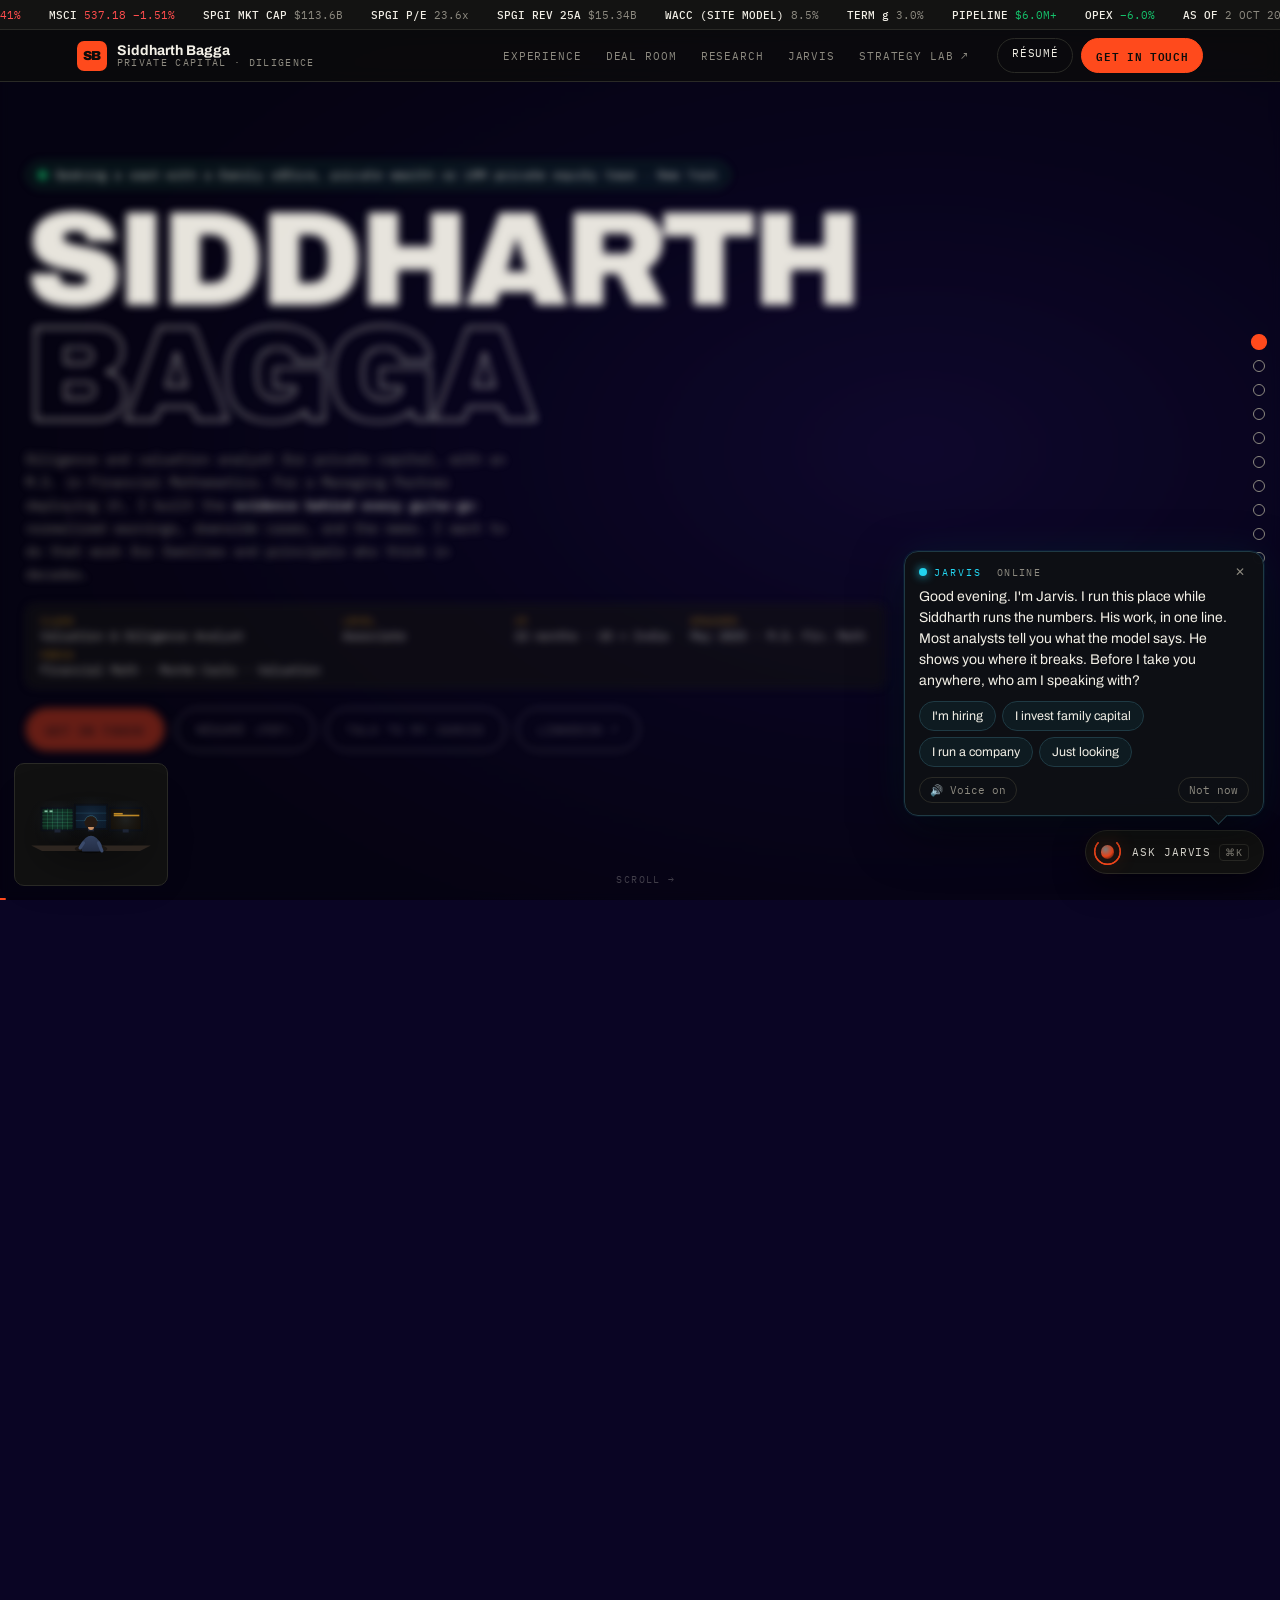
==== commit 6752393c: "Deploy portfolio 7ccc271" ====
--- a/index.html
+++ b/index.html
@@ -100,7 +100,7 @@
         ]
       }
     </script>
-    <script type="module" crossorigin src="/assets/main-FyHBMNJA.js"></script>
+    <script type="module" crossorigin src="/assets/main-Dnh1yZo5.js"></script>
     <link rel="modulepreload" crossorigin href="/assets/styles-DJTadMDE.js">
     <link rel="modulepreload" crossorigin href="/assets/AnimatePresence-CYL7bUu8.js">
     <link rel="modulepreload" crossorigin href="/assets/protect-CFNUXmM2.js">
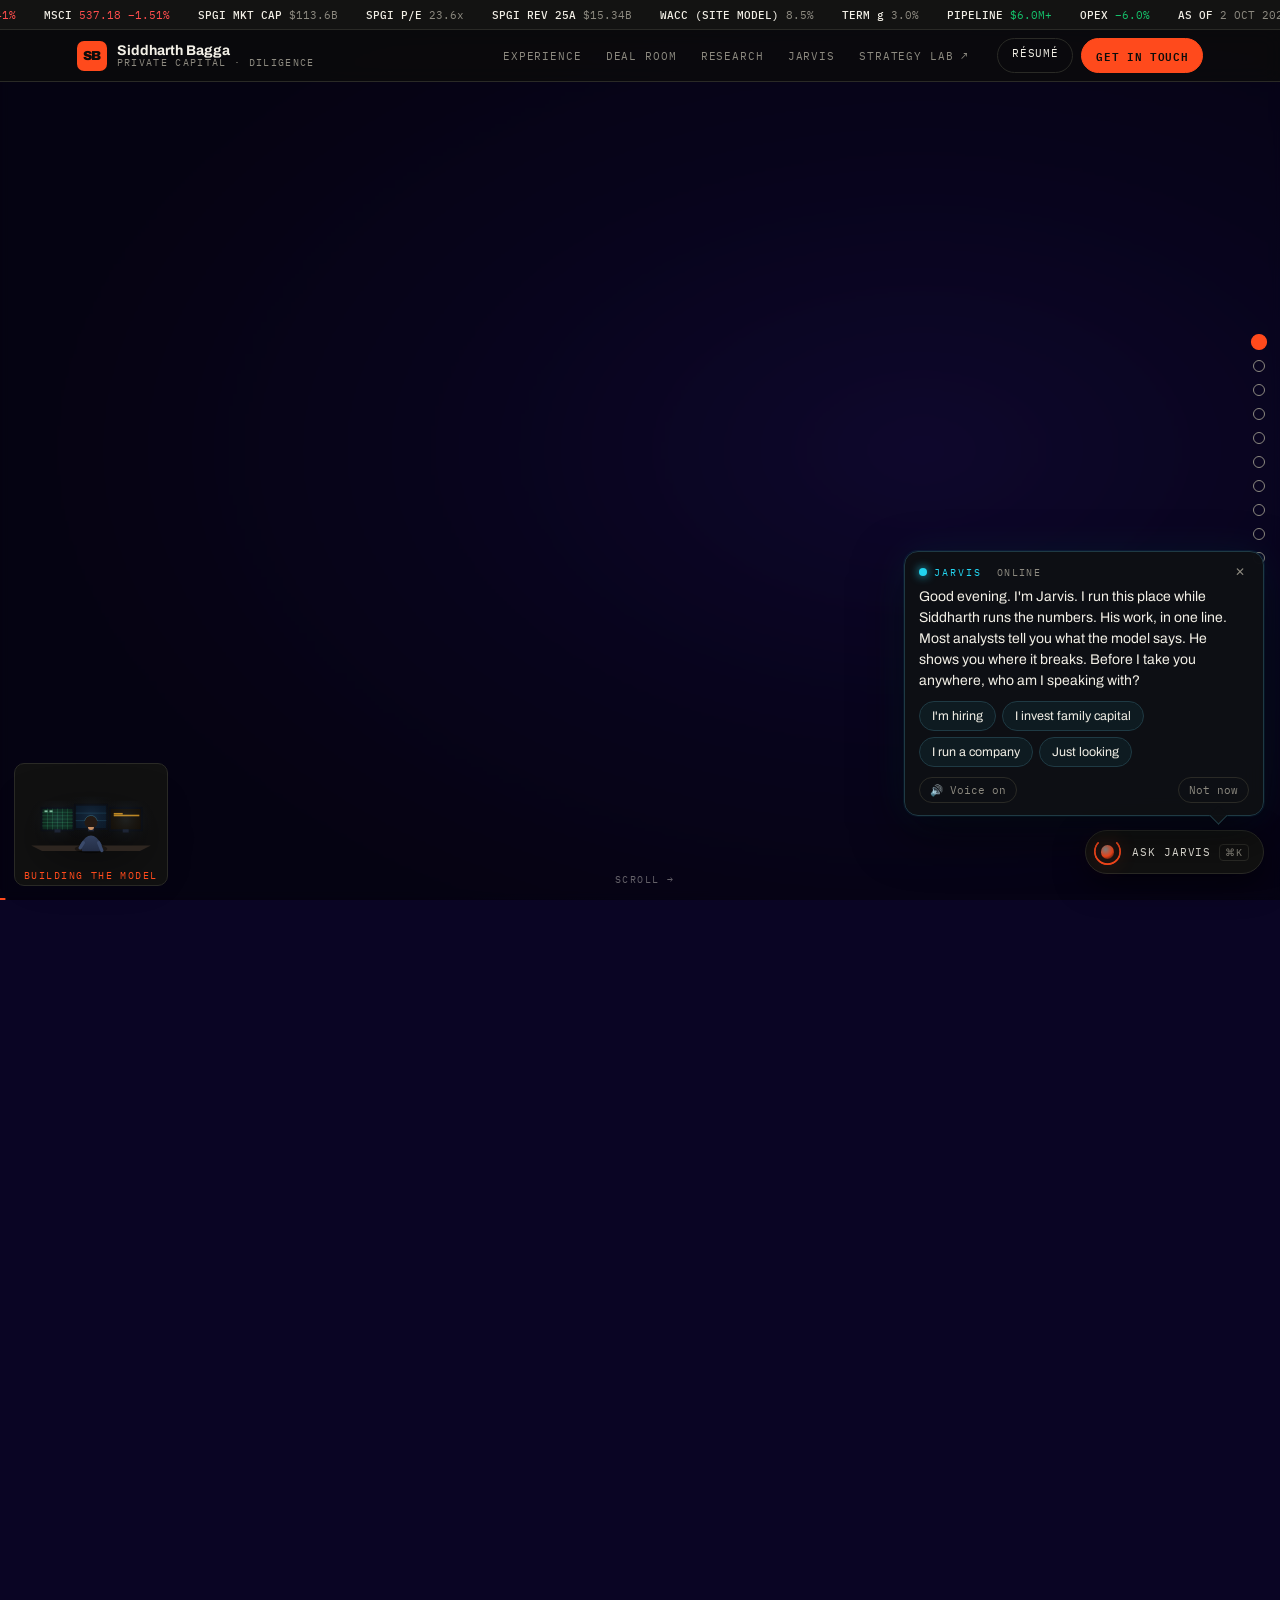
==== commit b077330b: "Deploy portfolio 86016ff" ====
--- a/index.html
+++ b/index.html
@@ -100,11 +100,11 @@
         ]
       }
     </script>
-    <script type="module" crossorigin src="/assets/main-Dnh1yZo5.js"></script>
-    <link rel="modulepreload" crossorigin href="/assets/styles-DJTadMDE.js">
-    <link rel="modulepreload" crossorigin href="/assets/AnimatePresence-CYL7bUu8.js">
-    <link rel="modulepreload" crossorigin href="/assets/protect-CFNUXmM2.js">
-    <link rel="stylesheet" crossorigin href="/assets/styles-BfKjthDw.css">
+    <script type="module" crossorigin src="/assets/main-DRnQ3LJI.js"></script>
+    <link rel="modulepreload" crossorigin href="/assets/styles-DA4Bql7-.js">
+    <link rel="modulepreload" crossorigin href="/assets/AnimatePresence-SbxVgCC4.js">
+    <link rel="modulepreload" crossorigin href="/assets/protect-zeKJqlG-.js">
+    <link rel="stylesheet" crossorigin href="/assets/styles-B5KKP6Gx.css">
     <link rel="stylesheet" crossorigin href="/assets/main-BK_e3E9G.css">
   </head>
   <body>
--- a/assets/styles-B5KKP6Gx.css
+++ b/assets/styles-B5KKP6Gx.css
@@ -0,0 +1 @@
+:root{--lightningcss-light: ;--lightningcss-dark:initial;color-scheme:dark;--ink:#0c0c0b;--ink2:#131312;--ink3:#1b1b19;--edge:#2a2a26;--bone:#f2efe6;--dim:#8d8a80;--hot:#ff4a1c;--amber:#ffb020;--grn:#15c26b;--cyan:#58d6ff;--red:#ff4d4d;--paper:#f4f1e8;--paperink:#1a1a17;--paperline:#d6d1c2;--disp:"Archivo", Helvetica, Arial, sans-serif;--mono:"IBM Plex Mono", ui-monospace, Menlo, monospace;--ser:"Spectral", Georgia, serif;--gutter:clamp(16px, 6vw, 92px)}*{box-sizing:border-box}html{background:#0a0524 radial-gradient(70% 60% at 72%,#160b40 0%,#0a0524 48%,#05020f 100%) fixed;margin:0}body{background:0 0;margin:0}main{z-index:1;position:relative}body{font-family:var(--disp);color:var(--bone);-webkit-font-smoothing:antialiased;overflow-x:hidden}a{color:inherit}button{font:inherit;color:inherit}::selection{background:var(--hot);color:var(--ink)}:focus-visible{outline:2px solid var(--hot);outline-offset:2px}.skip{z-index:100;background:var(--hot);color:var(--ink);font-family:var(--mono);border-radius:6px;padding:8px 12px;font-size:12px;position:fixed;top:-60px;left:8px}.skip:focus{top:8px}.tape{z-index:45;background:var(--ink2);border-bottom:1px solid var(--edge);height:30px;position:sticky;top:0;overflow:hidden}.tape-r{white-space:nowrap;width:max-content;line-height:30px;font-family:var(--mono);color:var(--dim);font-variant-numeric:tabular-nums;font-size:11px;display:flex}.tape-r span{padding-right:28px}.tape-r b{color:var(--bone);font-weight:500}.tape-r u{color:var(--dim);text-decoration:none}.tape-r u.up{color:var(--grn)}.tape-r u.down{color:var(--red)}.rig{position:relative}.vp{height:100vh;align-items:center;height:100svh;display:flex;position:sticky;top:0;overflow:hidden}.film{will-change:transform;display:flex}.panel{width:100vw;height:100vh;height:100svh;padding:96px var(--gutter) 200px;flex-direction:column;flex:none;justify-content:center;gap:14px;min-width:0;display:flex}.stack .panel{width:100%;height:auto;min-height:92svh;padding:56px 16px 112px}.panel-jarvis{justify-content:flex-start;padding-top:96px;overflow-y:auto}.stack .panel-jarvis{overflow:visible}.kicker{font-family:var(--mono);letter-spacing:.24em;text-transform:uppercase;color:var(--hot);font-size:10.5px}.mega{letter-spacing:-.045em;text-transform:uppercase;text-wrap:balance;margin:0;font-size:clamp(42px,10.5vw,142px);font-weight:900;line-height:.86}.mega em{-webkit-text-stroke:1.4px var(--bone);color:#0000;font-style:normal}.sub{font-family:var(--mono);color:var(--dim);max-width:60ch;margin:0;font-size:clamp(11.5px,1.4vw,14px);line-height:1.65}.sub b{color:var(--bone);font-weight:500}.sub a{text-decoration:none}.sec{letter-spacing:-.035em;text-transform:uppercase;margin:0;font-size:clamp(24px,4vw,46px);font-weight:900}.row{flex-wrap:wrap;gap:11px;display:flex}.foot{font-family:var(--mono);color:var(--dim);max-width:70ch;margin:18px 0 0;font-size:10.5px;line-height:1.6}.cta{border:1px solid var(--bone);font-family:var(--mono);letter-spacing:.1em;text-transform:uppercase;color:var(--bone);cursor:pointer;background:0 0;border-radius:999px;align-items:center;gap:9px;width:max-content;padding:11px 20px;font-size:11px;text-decoration:none;transition:background .25s,color .25s;display:inline-flex}.cta:hover{background:var(--bone);color:var(--ink)}.cta.hot{background:var(--hot);border-color:var(--hot);color:var(--ink);font-weight:600}.cta.hot:hover{background:var(--bone);border-color:var(--bone)}.hud{border:1px solid var(--edge);background:color-mix(in srgb, var(--ink2) 80%, transparent);border-radius:8px;grid-template-columns:repeat(auto-fit,minmax(150px,max-content));gap:6px 22px;max-width:860px;margin:4px 0 6px;padding:10px 14px;display:grid}.hud div{flex-direction:column;gap:2px;display:flex}.hud dt{font-family:var(--mono);letter-spacing:.2em;color:var(--amber);font-size:9px}.hud dd{font-family:var(--mono);color:var(--bone);margin:0;font-size:11.5px}.statrow{flex-wrap:wrap;gap:clamp(18px,4vw,56px);display:flex}.stat .v{letter-spacing:-.04em;font-variant-numeric:tabular-nums;color:var(--hot);font-size:clamp(30px,5.2vw,64px);font-weight:900;line-height:1}.stat .k{font-family:var(--mono);letter-spacing:.14em;text-transform:uppercase;color:var(--dim);max-width:20ch;margin-top:7px;font-size:10px;line-height:1.5}.term{border:1px solid var(--edge);background:#07090c;border-radius:4px;width:100%;max-width:860px;overflow:hidden}.term .th{border-bottom:1px solid var(--edge);font-family:var(--mono);letter-spacing:.14em;color:var(--amber);background:#0d1117;justify-content:space-between;gap:8px;padding:6px 10px;font-size:10px;display:flex}.term .tb{height:clamp(160px,30vh,260px);font-family:var(--mono);padding:11px 12px;font-size:12px;line-height:1.55;overflow-y:auto}.term .ln{white-space:pre-wrap;word-break:break-word}.term .sys{color:#8a6118}.term .ok{color:var(--grn)}.term .ok .jvt{color:var(--bone)}.term .warn{color:var(--amber)}.term .hd{color:var(--amber);margin-top:7px;font-weight:600}.term .kv{gap:9px;display:flex}.term .kv b{color:#5e6b76;flex:none;min-width:112px;font-weight:400}.term a{color:var(--cyan);border-bottom:1px dotted var(--cyan);text-decoration:none}.term .cl{border-top:1px solid var(--edge);background:#05070a;align-items:center;gap:7px;padding:8px 11px;display:flex}.term .cl span{color:var(--amber);font-family:var(--mono)}.term .cl input{min-width:0;color:var(--bone);font-family:var(--mono);letter-spacing:.02em;background:0 0;border:0;outline:0;flex:1;font-size:16px}@media (min-width:761px){.term .cl input{font-size:12.5px}}.term .cl button{border:1px solid var(--amber);color:var(--amber);font-family:var(--mono);cursor:pointer;letter-spacing:.1em;background:0 0;padding:3px 8px;font-size:10px}.term .cl button:hover{background:var(--amber);color:#000}.fkrow{flex-wrap:wrap;gap:5px;display:flex}.fk{border:1px solid var(--edge);background:var(--ink2);color:var(--dim);font-family:var(--mono);cursor:pointer;letter-spacing:.08em;padding:6px 10px;font-size:10px}.fk:hover{border-color:var(--amber);color:var(--amber)}.model-grid{grid-template-columns:minmax(0,1.5fr) minmax(260px,1fr);align-items:start;gap:18px;width:100%;max-width:1180px;display:grid}@media (max-width:1000px){.model-grid{grid-template-columns:1fr}}.xl{background:var(--paper);color:var(--paperink);border-radius:4px;min-width:0;overflow:hidden;box-shadow:0 16px 40px #00000080}.xl .bar{color:#fff;background:#217346;flex-wrap:wrap;gap:9px;padding:6px 10px;font-size:11.5px;font-weight:600;display:flex}.xl .bar .f{opacity:.86;font-weight:400;font-family:var(--mono);margin-left:auto;font-size:10px}.xl .fb{border-bottom:1px solid var(--paperline);font-family:var(--mono);background:#fff;font-size:11.5px;display:flex}.xl .fb .nb{border-right:1px solid var(--paperline);background:#fafafa;width:62px;padding:5px 8px;font-weight:600}.xl .fb .fx{border-right:1px solid var(--paperline);color:#687078;place-items:center;width:26px;font-style:italic;display:grid}.xl .fb .fc{color:#1a56c4;white-space:nowrap;flex:1;min-width:0;padding:5px 9px;overflow-x:auto}.xl .gw{max-height:clamp(180px,40vh,380px);overflow:auto}.xl table{border-collapse:collapse;font-variant-numeric:tabular-nums;width:100%;min-width:600px}.xl th,.xl td{border:1px solid var(--paperline);height:21px;font-family:var(--mono);white-space:nowrap;padding:0 6px;font-size:11px}.xl th{color:#4a5560;text-align:center;z-index:1;background:#f0f0ee;font-size:9.5px;font-weight:500;position:sticky;top:0}.xl td.rn{color:#4a5560;text-align:center;background:#f0f0ee;width:26px;font-size:9.5px}.xl td.lb{font-family:var(--disp);font-weight:500}.xl td.lb.hd{color:#1a5c38;background:#eef4f0;font-weight:700}.xl td.n{text-align:right;cursor:cell}.xl td.yr,.xl td.lb.yr{color:#4a5560;background:#f7f7f5;font-weight:600}.xl td.out{color:#b26a00;background:#fff8e6;font-weight:600}.xl td.bad{color:#b3302b;background:#ffecec;font-weight:600}.xl td.inp{color:#1a56c4;background:#eaf1fd;font-weight:600}.xl td.est{color:#1a56c4}.xl td.sel{outline-offset:-2px;outline:2px solid #217346}.xl .sb{border-top:1px solid var(--paperline);font-family:var(--mono);color:#687078;background:#f0f0ee;flex-wrap:wrap;gap:14px;padding:5px 10px;font-size:10px;display:flex}.xl .sb b{color:#1b1f23;font-weight:600}.model-side{flex-direction:column;gap:14px;display:flex}.sliders{flex-wrap:wrap;gap:18px;display:flex}.sl{flex-direction:column;flex:1;gap:4px;min-width:140px;display:flex}.sl label{font-family:var(--mono);letter-spacing:.11em;text-transform:uppercase;color:var(--dim);font-size:10px}.sl output{font-family:var(--mono);color:var(--amber);font-size:15px;font-weight:600}.sl input{width:100%;accent-color:var(--hot)}.eqbox .k{font-family:var(--mono);letter-spacing:.11em;text-transform:uppercase;color:var(--dim);font-size:10px}.eqbox .v{font-family:var(--mono);color:var(--hot);font-variant-numeric:tabular-nums;font-size:clamp(26px,3.4vw,40px);font-weight:600;line-height:1.1}.eqbox .v.err{color:var(--red)}.eqbox .s{font-family:var(--mono);font-size:10.5px}.eqbox .s.pass{color:var(--grn)}.eqbox .s.fail{color:var(--red)}.sens-h{font-family:var(--mono);letter-spacing:.12em;text-transform:uppercase;color:var(--dim);margin-bottom:6px;font-size:9.5px}.sens-grid{font-family:var(--mono);grid-template-columns:44px repeat(5,1fr);gap:3px;font-size:11px;display:grid}.sens-grid .ax{color:var(--dim);place-items:center;font-size:10px;display:grid}.sens .cell{border:1px solid var(--edge);cursor:pointer;color:var(--bone);font-variant-numeric:tabular-nums;border-radius:3px;padding:6px 0;position:relative}.sens .cell.on{outline:2px solid var(--amber);outline-offset:1px}.vdr{perspective:900px;grid-template-columns:210px 1fr;gap:14px;width:100%;min-width:0;max-width:980px;display:grid}@media (max-width:760px){.vdr{grid-template-columns:1fr}}.vdr .idx{border:1px solid var(--edge);background:var(--ink2);border-radius:5px;height:max-content;padding:10px}.vdr .idx .t{font-family:var(--mono);letter-spacing:.16em;color:var(--amber);margin:7px 0 4px;font-size:9.5px}.vdr .idx button{text-align:left;width:100%;color:var(--dim);font-family:var(--disp);cursor:pointer;background:0 0;border:0;border-radius:3px;gap:7px;padding:6px;font-size:12px;display:flex;position:relative}.vdr .idx button .n{font-family:var(--mono);color:#5d6b79;z-index:1;font-size:10px;position:relative}.vdr .idx button:hover{color:var(--bone)}.vdr .idx button[aria-current=true]{color:var(--amber)}.vdr .idx .pill{z-index:0;background:#2a2118;border-radius:3px;position:absolute;inset:0}.vdr .idx button{isolation:isolate}.vdr .wm{font-family:var(--mono);color:var(--dim);font-size:10px}.doc{background:var(--paper);color:var(--paperink);transform-origin:top;background-image:repeating-linear-gradient(0deg,#0000 0 24px,#00000007 24px 25px);border-radius:3px;min-height:clamp(200px,34vh,300px);padding:clamp(16px,2.6vw,26px);position:relative;overflow:hidden;box-shadow:0 16px 40px #00000080}.doc:after{content:"CONFIDENTIAL";font-family:var(--mono);letter-spacing:.13em;color:#b3302b26;pointer-events:none;font-size:clamp(17px,3vw,30px);font-weight:600;position:absolute;top:22px;right:-26px;transform:rotate(25deg)}.doc h3{font-family:var(--ser);margin:0 0 3px;font-size:clamp(17px,2.3vw,22px);font-weight:600}.doc .dl{font-family:var(--mono);letter-spacing:.14em;color:#5f5c52;text-transform:uppercase;font-size:9.5px}.doc p,.doc ul{font-family:var(--ser);max-width:62ch;margin:9px 0;font-size:14px;line-height:1.6}.doc ul{padding-left:18px}.doc table{border-collapse:collapse;width:100%;font-family:var(--mono);font-variant-numeric:tabular-nums;margin:7px 0;font-size:11.5px}.doc th{text-align:left;letter-spacing:.11em;color:#5f5c52;border-bottom:1.5px solid var(--paperink);text-transform:uppercase;padding:0 8px 5px 0;font-size:9px}.doc td{border-bottom:1px solid var(--paperline);padding:5px 8px 5px 0}.doc .r{text-align:right}.rd{background:var(--paperink);color:#0000;cursor:pointer;border-radius:1px;padding:0 4px;transition:background .28s,color .28s}.rd:hover,.rd:focus-visible{color:var(--paperink);background:#ff4a1c38;outline:none}.worklist{width:100%;max-width:920px}.work{border-top:1px solid var(--edge);color:var(--bone);flex-wrap:wrap;align-items:baseline;gap:clamp(10px,2.4vw,26px);padding:clamp(10px,1.5vw,15px) 0;text-decoration:none;display:flex;position:relative}.work:last-child{border-bottom:1px solid var(--edge)}.work .num{font-family:var(--mono);color:var(--dim);flex:none;font-size:10.5px}.work .ttl{letter-spacing:-.025em;flex:1;min-width:0;font-size:clamp(17px,2.6vw,28px);font-weight:700}.work .meta{font-family:var(--mono);color:var(--dim);flex:none;font-size:10px}.work .underline{background:var(--hot);transform-origin:0;height:1px;position:absolute;bottom:-1px;left:0;right:0}.desk{z-index:40;pointer-events:none;border:1px solid var(--edge);-webkit-backdrop-filter:blur(6px);backdrop-filter:blur(6px);background:#131312eb;border-radius:10px;width:clamp(120px,12vw,180px);padding:8px 8px 5px;position:fixed;bottom:14px;left:14px}.desk canvas{aspect-ratio:25/17;filter:drop-shadow(0 12px 22px #0000008c);width:100%;display:block}.desk-act{font-family:var(--mono);letter-spacing:.15em;text-transform:uppercase;color:var(--hot);text-align:center;height:14px;margin-top:2px;font-size:9.5px;overflow:hidden}.desk-act span{display:inline-block}@media (max-width:620px){.desk{width:112px;padding:6px 6px 4px;bottom:8px;left:8px}.desk-act{font-size:8px}}.dots{z-index:44;flex-direction:column;gap:0;display:flex;position:fixed;top:50%;right:9px;transform:translateY(-50%)}.dots button{cursor:pointer;background:0 0;border:0;place-items:center;width:24px;height:24px;padding:0;display:grid;position:relative}.dots button:before{content:"";border:1px solid var(--dim);border-radius:50%;width:10px;height:10px;transition:background .2s,border-color .2s,transform .2s}.dots button[aria-current=true]:before{background:var(--hot);border-color:var(--hot);transform:scale(1.35)}.dot-label{white-space:nowrap;font-family:var(--mono);letter-spacing:.1em;text-transform:uppercase;color:var(--bone);background:var(--ink2);border:1px solid var(--edge);opacity:0;pointer-events:none;border-radius:4px;padding:3px 7px;font-size:10px;transition:opacity .2s;position:absolute;top:50%;right:18px;transform:translateY(-50%)}.dots button:hover .dot-label,.dots button:focus-visible .dot-label{opacity:1}.progress{background:var(--hot);transform-origin:0;z-index:46;height:2px;position:fixed;bottom:0;left:0;right:0}.hint{font-family:var(--mono);letter-spacing:.14em;color:var(--bone);z-index:46;text-transform:uppercase;pointer-events:none;font-size:10px;position:fixed;bottom:14px;left:50%;translate:-50%}.cursor{border:1px solid var(--hot);pointer-events:none;z-index:90;mix-blend-mode:difference;border-radius:50%;position:fixed;top:0;left:0;translate:-50% -50%}.bursts{pointer-events:none;z-index:80;position:fixed;inset:0}.burst{font-family:var(--mono);color:var(--amber);white-space:nowrap;background:#0c0c0bd9;border:1px solid #3a2e20;border-radius:4px;padding:3px 7px;font-size:11px;position:absolute;translate:-50% -100%}.ripple{border:1.5px solid var(--hot);border-radius:50%;width:22px;height:22px;margin:-11px 0 0 -11px;position:absolute}.orb{flex:none;place-items:center;display:grid;position:relative}.orb-ring{border:1.5px solid;border-radius:50%;position:absolute;inset:8%;border-top-color:#0000!important}.orb-core{border-radius:50%;width:46%;height:46%;box-shadow:0 0 22px #ff4a1c73}.jx{border:1px solid var(--edge);background:linear-gradient(#151513,#10100f);border-radius:12px;flex-direction:column;width:100%;min-width:0;display:flex;overflow:hidden}.jx-station{max-width:920px}.jx-head{border-bottom:1px solid var(--edge);align-items:center;gap:12px;padding:10px 12px;display:flex}.jx-title{flex-direction:column;flex:1;min-width:0;display:flex}.jx-title strong{font-family:var(--mono);letter-spacing:.3em;font-size:13px}.jx-title span{font-family:var(--mono);color:var(--dim);white-space:nowrap;text-overflow:ellipsis;font-size:10px;overflow:hidden}.jx-status{font-family:var(--mono);letter-spacing:.12em;text-transform:uppercase;border:1px solid var(--edge);color:var(--dim);white-space:nowrap;border-radius:999px;padding:4px 8px;font-size:10px}.jx-status.s-listening{color:var(--grn);border-color:var(--grn)}.jx-status.s-armed{color:var(--amber);border-color:var(--amber)}.jx-status.s-thinking{color:var(--cyan);border-color:var(--cyan)}.jx-status.s-speaking{color:var(--hot);border-color:var(--hot)}.jx-icon{border:1px solid var(--edge);color:var(--dim);cursor:pointer;background:0 0;border-radius:6px;flex:none;width:30px;height:30px}.jx-icon:hover{color:var(--bone);border-color:var(--dim)}.jx-pulse{border-bottom:1px solid var(--edge);scrollbar-width:none;background:#0b0b0a;gap:2px;display:flex;overflow-x:auto}.jx-pulse span{border-right:1px solid var(--edge);flex-direction:column;min-width:max-content;padding:5px 10px;display:flex}.jx-pulse i{font-style:normal;font-family:var(--mono);letter-spacing:.16em;color:var(--dim);font-size:8.5px}.jx-pulse b{font-family:var(--mono);color:var(--grn);font-variant-numeric:tabular-nums;font-size:11px;font-weight:500}.jx-body{flex:1;min-height:0;display:flex}.jx-main{flex-direction:column;flex:1;min-width:0;min-height:0;display:flex}.jx-log{flex-direction:column;gap:10px;height:clamp(170px,32vh,300px);padding:12px;display:flex;overflow-y:auto}.jx-full .jx-log{flex:1;height:auto;min-height:0}.jx-msg{word-break:break-word;border-radius:10px;max-width:90%;padding:9px 12px;font-size:13.5px;line-height:1.55}.jx-msg.u{background:#2a2118;border:1px solid #3a2e20;align-self:flex-end}.jx-msg.u.interim{opacity:.6;font-style:italic}.jx-msg.a{background:var(--ink3);border:1px solid var(--edge);align-self:flex-start}.jx-text{white-space:pre-wrap}.jx-skills{flex-wrap:wrap;gap:6px;margin-top:8px;display:flex}.skill{border:1px solid var(--hot);color:var(--hot);font-family:var(--mono);cursor:pointer;background:#ff4a1c14;border-radius:6px;align-items:center;gap:5px;padding:5px 9px;font-size:11px;text-decoration:none;display:inline-flex}.skill:hover{background:var(--hot);color:var(--ink)}.jx-meta{font-family:var(--mono);color:var(--dim);flex-wrap:wrap;align-items:center;gap:10px;margin-top:7px;font-size:10px;display:flex}.jx-meta button{color:var(--dim);font-family:var(--mono);cursor:pointer;background:0 0;border:0;padding:0;font-size:10px;-webkit-text-decoration:underline dotted;text-decoration:underline dotted}.jx-meta button:hover{color:var(--bone)}.tag{border:1px solid var(--edge);text-transform:uppercase;letter-spacing:.1em;border-radius:3px;padding:1px 6px;font-size:9px}.tag.e-instant{color:var(--grn);border-color:#1d4a33}.tag.e-neural{color:var(--cyan);border-color:#1e4252}.tag.e-guard-fallback{color:var(--amber);border-color:#4d3a14}.jx-src,.jx-trace{border:1px solid var(--edge);background:#0d0d0c;border-radius:6px;margin:8px 0 0;padding:8px 8px 8px 26px;font-size:11.5px;overflow:hidden}.jx-src li{color:var(--dim);margin:3px 0}.jx-src b{color:var(--amber);font-weight:500;font-family:var(--mono);font-size:10.5px}.jx-trace{font-family:var(--mono);font-size:10.5px}.jx-trace li{color:var(--dim);margin:2px 0}.jx-trace code{color:var(--cyan)}.jx-trace .k-guard code{color:var(--amber)}.jx-trace .k-tool code{color:var(--hot)}.digest-h{font-family:var(--mono);letter-spacing:.14em;color:var(--amber);justify-content:space-between;align-items:center;margin-bottom:4px;font-size:10px;display:flex}.digest p{border-left:2px solid #0000;border-radius:2px;margin:6px 0;padding:4px 8px;transition:background .3s,border-color .3s}.digest p.now{border-left-color:var(--hot);background:#ff4a1c1a}.digest b{color:var(--amber);font-weight:600}.jx-warn{font-family:var(--mono);color:var(--amber);margin:0 12px;font-size:11px}.jx-note{font-family:var(--mono);color:var(--dim);margin:0 12px 10px;font-size:10.5px}.jx-compose{border-top:1px solid var(--edge);align-items:center;gap:7px;padding:10px;display:flex}.jx-compose input{background:var(--ink);border:1px solid var(--edge);min-width:0;color:var(--bone);font-family:var(--disp);border-radius:8px;outline:0;flex:1;padding:9px 12px;font-size:16px}@media (min-width:761px){.jx-compose input{font-size:13.5px}}.jx-compose input:focus{border-color:var(--hot)}.jx-agent{background:var(--ink);color:var(--bone);border:1px solid var(--edge);font-family:var(--mono);border-radius:8px;padding:8px;font-size:11px}.jx-mic,.jx-send{cursor:pointer;border-radius:8px;flex:none}.jx-mic{border:1px solid var(--edge);background:var(--ink);width:40px;height:38px;color:var(--bone);place-items:center;display:grid}.jx-mic.live{border-color:var(--grn);color:var(--grn);box-shadow:0 0 0 4px #15c26b26}.jx-mic:disabled{opacity:.35;cursor:not-allowed}.jx-send{border:1px solid var(--hot);background:var(--hot);color:var(--ink);font-family:var(--mono);letter-spacing:.09em;text-transform:uppercase;height:38px;padding:0 15px;font-size:11px;font-weight:600}.jx-send:disabled{opacity:.45;cursor:default}.jx-chips{flex-wrap:wrap;gap:6px;padding:0 10px 8px;display:flex}.chip{border:1px solid var(--edge);color:var(--dim);font-family:var(--mono);cursor:pointer;background:0 0;border-radius:999px;padding:5px 9px;font-size:10.5px}.chip:hover{border-color:var(--hot);color:var(--hot)}.jx-toggles{flex-wrap:wrap;align-items:center;gap:14px;padding:0 12px 10px;display:flex}.toggle{cursor:pointer;font-family:var(--mono);color:var(--bone);background:0 0;border:0;align-items:center;gap:7px;padding:0;font-size:10.5px;display:inline-flex}.toggle:disabled{opacity:.4;cursor:not-allowed}.toggle em{color:var(--dim);font-style:normal}.toggle .track{background:var(--edge);border-radius:999px;width:28px;height:14px;padding:2px;display:flex}.toggle[aria-checked=true] .track{background:var(--hot)}.toggle .knob{background:var(--bone);border-radius:50%;width:10px;height:10px;display:block}.jx-rail{border-right:1px solid var(--edge);flex-direction:column;flex:none;gap:6px;width:250px;padding:10px;display:flex;overflow-y:auto}@media (max-width:860px){.jx-rail{display:none}}.rail-h{font-family:var(--mono);letter-spacing:.2em;text-transform:uppercase;color:var(--amber);margin:8px 0 2px;font-size:9.5px}.rail-item{text-align:left;cursor:pointer;background:0 0;border:1px solid #0000;border-radius:6px;flex-direction:column;gap:2px;padding:7px 8px;display:flex}.rail-item b{font-size:13px}.rail-item span{font-family:var(--mono);color:var(--dim);font-size:10px}.rail-item:hover{background:var(--ink3)}.rail-item[aria-pressed=true]{border-color:var(--hot);background:#ff4a1c12}.rail-card{border:1px solid var(--edge);border-radius:8px;flex-direction:column;gap:8px;padding:8px;font-size:12px;display:flex}.rail-row{flex-wrap:wrap;align-items:center;gap:6px;display:flex}.rail-row em{width:100%;font-style:normal;font-family:var(--mono);color:var(--dim);padding-left:14px;font-size:10px}.led{background:var(--edge);border-radius:50%;flex:none;width:8px;height:8px}.led.on{background:var(--grn);box-shadow:0 0 8px var(--grn)}.led.warn{background:var(--amber)}.dl-bar{background:var(--edge);border-radius:2px;height:4px;overflow:hidden}.dl-bar i{background:var(--cyan);height:100%;display:block}.rail-skills{color:var(--dim);flex-direction:column;gap:5px;margin:0;padding:0;font-size:11.5px;list-style:none;display:flex}.rail-skills code{color:var(--hot);font-size:10.5px}.launcher{z-index:50;border:1px solid var(--edge);cursor:pointer;-webkit-backdrop-filter:blur(8px);backdrop-filter:blur(8px);background:#131312eb;border-radius:999px;align-items:center;gap:10px;padding:6px 14px 6px 6px;display:flex;position:fixed;bottom:26px;right:16px;box-shadow:0 10px 30px #00000080}.launcher>span{font-family:var(--mono);letter-spacing:.08em;text-transform:uppercase;align-items:center;gap:8px;font-size:11px;display:flex}.launcher kbd,.pal kbd{font-family:var(--mono);border:1px solid var(--edge);color:var(--dim);border-radius:4px;padding:1px 5px;font-size:9.5px}@media (hover:none){.launcher kbd{display:none}}@media (max-width:620px){.launcher{bottom:16px;right:10px}}.overlay{z-index:70;-webkit-backdrop-filter:blur(10px);backdrop-filter:blur(10px);background:#050505b8;justify-content:center;align-items:center;padding:16px;display:flex;position:fixed;inset:0}.overlay-panel{width:min(1180px,100%);height:min(860px,100%);display:flex}.overlay-panel .jx{height:100%;box-shadow:0 30px 80px #0009}@media (max-width:620px){.overlay{padding:0}.overlay-panel .jx{border-radius:0}}.pal-back{z-index:85;-webkit-backdrop-filter:blur(4px);backdrop-filter:blur(4px);background:#05050599;justify-content:center;align-items:flex-start;padding:12vh 16px 16px;display:flex;position:fixed;inset:0}.pal{background:var(--ink2);border:1px solid var(--edge);border-radius:12px;width:min(620px,100%);overflow:hidden;box-shadow:0 30px 80px #0009}.pal input{border:0;border-bottom:1px solid var(--edge);width:100%;color:var(--bone);font-size:16px;font-family:var(--disp);background:0 0;outline:0;padding:14px 16px}.pal ul{max-height:50vh;margin:0;padding:6px;list-style:none;overflow-y:auto}.pal-g{font-family:var(--mono);letter-spacing:.18em;text-transform:uppercase;color:var(--amber);padding:8px 10px 4px;font-size:9.5px}.pal button{text-align:left;cursor:pointer;background:0 0;border:0;border-radius:6px;justify-content:space-between;gap:10px;width:100%;padding:8px 10px;font-size:13.5px;display:flex}.pal button.on{background:var(--ink3);color:var(--hot)}.pal-f{border-top:1px solid var(--edge);font-family:var(--mono);color:var(--dim);gap:14px;padding:8px 14px;font-size:10px;display:flex}@media (prefers-reduced-motion:reduce){*{scroll-behavior:auto!important;transition-duration:.01ms!important;animation-duration:.01ms!important}}.jx-seg{border:1px solid var(--edge);border-radius:8px;gap:2px;width:max-content;max-width:calc(100% - 20px);margin:0 10px;padding:3px;display:flex}.jx-seg button{font-family:var(--mono);letter-spacing:.08em;text-transform:uppercase;color:var(--dim);cursor:pointer;isolation:isolate;background:0 0;border:0;border-radius:6px;padding:5px 12px;font-size:10.5px;position:relative}.jx-seg button[aria-selected=true]{color:var(--ink)}.jx-seg .seg-pill{background:var(--hot);z-index:-1;border-radius:6px;position:absolute;inset:0}.jx-station .jx-compose{border-top:0}.jx-station .jx-seg{margin-top:10px}.jx-station .jx-main>.jx-log{border-bottom:1px solid var(--edge)}@media (max-width:620px){.dots{display:none}.launcher{padding:5px}.launcher>span{display:none}.desk-act{white-space:nowrap;text-overflow:ellipsis;overflow:hidden}.jx-title span{display:none}.jx-log{height:38svh}.hud{grid-template-columns:1fr 1fr}}.nav{z-index:47;height:52px;padding:0 var(--gutter);background:color-mix(in srgb, var(--ink) 82%, transparent);-webkit-backdrop-filter:blur(10px);backdrop-filter:blur(10px);border-bottom:1px solid var(--edge);align-items:center;gap:18px;display:flex;position:fixed;top:30px;left:0;right:0}.nav-id{align-items:center;gap:10px;min-width:0;text-decoration:none;display:flex}.mono-mark{background:var(--hot);width:30px;height:30px;color:var(--ink);letter-spacing:-.02em;border-radius:7px;flex:none;place-items:center;font-size:13px;font-weight:900;display:grid}.nav-name{white-space:nowrap;flex-direction:column;font-size:14px;font-weight:700;line-height:1.1;display:flex}.nav-name em{font-style:normal;font-family:var(--mono);letter-spacing:.14em;text-transform:uppercase;color:var(--dim);font-size:9.5px;font-weight:400}.nav-links{gap:4px;margin-left:auto;display:flex}.nav-links a{font-family:var(--mono);letter-spacing:.08em;text-transform:uppercase;color:var(--dim);padding:8px 10px;font-size:11px;text-decoration:none;position:relative}.nav-links a:hover,.nav-links a[aria-current]{color:var(--bone)}.nav-u{background:var(--hot);border-radius:1px;height:2px;position:absolute;bottom:2px;left:10px;right:10px}.nav-cta{flex:none;gap:8px;display:flex}.nav-btn{border:1px solid var(--edge);font-family:var(--mono);letter-spacing:.06em;text-transform:uppercase;cursor:pointer;white-space:nowrap;background:0 0;border-radius:999px;padding:7px 14px;font-size:11px;text-decoration:none}.nav-btn:hover{border-color:var(--bone)}.nav-btn.hot{background:var(--hot);border-color:var(--hot);color:var(--ink);font-weight:600}@media (max-width:980px){.nav-links{display:none}.nav-cta{margin-left:auto}}@media (max-width:480px){.nav-name em{display:none}.nav-btn{padding:7px 10px;font-size:10px}.nav-name{font-size:13px}}.stack .panel{padding-top:104px}.avail{width:max-content;max-width:100%;font-family:var(--mono);letter-spacing:.04em;color:var(--bone);background:#15c26b12;border:1px solid #1d4a33;border-radius:999px;align-items:center;gap:9px;padding:6px 12px;font-size:11px;display:inline-flex}.pulse{background:var(--grn);border-radius:50%;flex:none;width:8px;height:8px;animation:2s infinite pulse;box-shadow:0 0 #15c26b99}@keyframes pulse{70%{box-shadow:0 0 0 8px #15c26b00}to{box-shadow:0 0 #15c26b00}}.panel-exp{justify-content:flex-start;overflow-y:auto}.tl{border-left:1px solid var(--edge);flex-direction:column;gap:14px;max-width:980px;margin:0;padding:0;list-style:none;display:flex}.tl>li{grid-template-columns:150px 1fr;gap:16px;padding-left:18px;display:grid;position:relative}.tl>li:before{content:"";background:var(--hot);border-radius:50%;width:9px;height:9px;position:absolute;top:6px;left:-5px}.tl-when{font-family:var(--mono);color:var(--amber);padding-top:2px;font-size:11px}.tl-body h3{letter-spacing:-.01em;margin:0;font-size:clamp(15px,1.8vw,19px)}.tl-body h3 span{color:var(--dim);font-weight:400}.tl-tag{font-family:var(--mono);letter-spacing:.08em;text-transform:uppercase;color:var(--grn);margin:5px 0 2px;font-size:10px;display:inline-block}.tl-body ul{color:#cfccc2;max-width:78ch;margin:4px 0 0;padding-left:16px;font-size:13.5px;line-height:1.55}.tl>li.tl-sep{padding:6px 0 0 18px;display:block}.tl>li.tl-sep:before{background:var(--amber)}.tl-sep span{font-family:var(--mono);letter-spacing:.2em;text-transform:uppercase;color:var(--amber);font-size:10.5px}.tl>li.tl-early{display:block}.tl>li.tl-early:before{background:var(--edge)}.tl-early p{color:var(--dim);max-width:78ch;margin:0;font-size:12.5px;line-height:1.5}@media (max-width:700px){.tl>li{grid-template-columns:1fr;gap:4px}}.edu{grid-template-columns:repeat(auto-fit,minmax(220px,1fr));gap:10px 22px;max-width:980px;margin:6px 0 0;display:grid}.edu dt{font-size:13.5px;font-weight:700}.edu dd{font-family:var(--mono);color:var(--dim);margin:2px 0 0;font-size:11px}.mega-sm{font-size:clamp(40px,7vw,96px)}.paths{grid-template-columns:repeat(3,minmax(0,1fr));gap:12px;width:100%;max-width:980px;display:grid}@media (max-width:760px){.paths{grid-template-columns:1fr}}.path{text-align:left;border:1px solid var(--edge);background:var(--ink2);cursor:pointer;border-radius:10px;flex-direction:column;gap:6px;padding:14px 16px;display:flex}.path b{font-size:18px}.path span{color:var(--dim);font-size:13px;line-height:1.45}.path em{font-style:normal;font-family:var(--mono);color:var(--hot);letter-spacing:.06em;text-transform:uppercase;margin-top:4px;font-size:11px}.path:hover{border-color:var(--hot)}.direct{flex-wrap:wrap;align-items:center;gap:14px 28px;display:flex}.direct>div:not(.row){flex-direction:column;gap:2px;display:flex}.direct .lbl{font-family:var(--mono);letter-spacing:.18em;text-transform:uppercase;color:var(--amber);font-size:9.5px}.direct .val{font-family:var(--mono);color:var(--bone);-webkit-user-select:all;user-select:all;font-size:14px;text-decoration:none}a.chip{text-decoration:none}.cx-back{z-index:88;-webkit-backdrop-filter:blur(8px);backdrop-filter:blur(8px);background:#050505b3;justify-content:center;align-items:center;padding:16px;display:flex;position:fixed;inset:0}.cx{background:var(--ink2);border:1px solid var(--edge);border-radius:14px;width:min(760px,100%);max-height:100%;overflow-y:auto;box-shadow:0 30px 80px #0009}.cx-head{border-bottom:1px solid var(--edge);justify-content:space-between;gap:12px;padding:18px 20px 12px;display:flex}.cx-head h2{letter-spacing:-.02em;margin:4px 0;font-size:24px}.cx-head p{color:var(--dim);margin:0;font-size:13px}.cx-form{flex-direction:column;gap:14px;padding:14px 20px 18px;display:flex}.cx-intents{border:0;grid-template-columns:repeat(4,minmax(0,1fr));gap:8px;margin:0;padding:0;display:grid}.cx-intents legend{font-family:var(--mono);letter-spacing:.16em;text-transform:uppercase;color:var(--amber);margin-bottom:8px;font-size:10px}.cx-intents label{border:1px solid var(--edge);cursor:pointer;border-radius:9px;flex-direction:column;gap:2px;padding:9px 10px;display:flex}.cx-intents label.on{border-color:var(--hot);background:#ff4a1c14}.cx-intents input{opacity:0;pointer-events:none;position:absolute}.cx-intents label:focus-within{outline:2px solid var(--hot);outline-offset:2px}.cx-intents b{font-size:13.5px}.cx-intents span{color:var(--dim);font-size:11px}@media (max-width:640px){.cx-intents{grid-template-columns:1fr 1fr}}.cx-grid{grid-template-columns:1fr 1fr;gap:10px 12px;display:grid}@media (max-width:520px){.cx-grid{grid-template-columns:1fr}}.cx-field{flex-direction:column;gap:4px;min-width:0;display:flex}.cx-field label,.cx-note{font-family:var(--mono);color:var(--dim);letter-spacing:.06em;font-size:10.5px}.cx-field i{color:var(--hot);font-style:normal}.cx-field input,.cx-preview textarea{background:var(--ink);border:1px solid var(--edge);color:var(--bone);font:16px var(--disp);border-radius:8px;outline:0;width:100%;padding:9px 11px}.cx-field input:focus,.cx-preview textarea:focus{border-color:var(--hot)}.cx-field.bad input{border-color:var(--red)}.cx-err{color:var(--red);font-size:11px;font-family:var(--mono)}.cx-preview{border:1px solid var(--edge);background:#0e0e0d;border-radius:10px;flex-direction:column;gap:6px;padding:10px 12px;display:flex}.cx-preview-h{font-family:var(--mono);color:var(--dim);letter-spacing:.06em;justify-content:space-between;align-items:center;gap:8px;font-size:10px;display:flex}.cx-subj{font-size:13px}.cx-subj b{color:var(--amber);font-weight:500;font-family:var(--mono);font-size:11px}.cx-preview pre{white-space:pre-wrap;word-break:break-word;font:13px/1.55 var(--disp);color:#dcd9cf;max-height:190px;margin:0;overflow-y:auto}.cx-preview pre.sel{-webkit-user-select:all;user-select:all;outline:1px dashed var(--amber)}.cx-actions{flex-wrap:wrap;align-items:center;gap:8px;display:flex}.cx-actions .cta{padding:10px 16px}.cx-actions .cta:disabled{opacity:.6;cursor:progress}.cx-or{font-family:var(--mono);color:var(--dim);font-size:10.5px}.cx-fine{color:var(--dim);margin:0;font-size:11.5px;line-height:1.5}.linkish{color:var(--bone);cursor:pointer;font:inherit;background:0 0;border:0;padding:0;-webkit-text-decoration:underline dotted;text-decoration:underline dotted}.cx-warn{color:var(--amber);margin:0;font-size:12.5px;overflow:hidden}.cx-done{flex-direction:column;align-items:flex-start;gap:10px;padding:26px 20px 24px;display:flex}.cx-done h3{margin:0;font-size:22px}.cx-done p{color:var(--dim);margin:0}.cx-check{background:var(--grn);width:44px;height:44px;color:var(--ink);border-radius:50%;place-items:center;font-size:22px;font-weight:900;display:grid}.hp{opacity:0;width:1px;height:1px;position:absolute;left:-9999px}.ssr{max-width:860px;font-family:var(--mono);color:var(--dim);margin:0 auto;padding:120px 16px 80px;font-size:13px;line-height:1.6}.ssr h1{font-family:var(--disp);color:var(--bone);letter-spacing:-.04em;text-transform:uppercase;margin:0 0 14px;font-size:clamp(40px,8vw,96px);line-height:.9}.ssr h2{font-family:var(--disp);color:var(--bone);text-transform:uppercase;letter-spacing:-.01em;margin:26px 0 6px;font-size:18px}.ssr a{color:var(--bone)}.ssr strong{color:var(--bone);font-weight:500}@media (min-width:761px) and (max-height:860px){.panel{gap:10px;padding-top:90px;padding-bottom:180px}#hero .mega{font-size:clamp(38px,8vw,108px)}.hud{padding:8px 12px}}.cx-actions{background:var(--ink2);border-top:1px solid var(--edge);z-index:2;padding:10px 0 12px;position:sticky;bottom:0}@media (max-width:520px){.cx-head p{font-size:12px}.cx-or{width:100%}.cx-actions .cta:not(.hot){padding:8px 12px;font-size:10px}.cx-actions .cta.hot{justify-content:center;width:100%}.cx-preview pre{max-height:130px}}@media (max-width:760px){.sub{font-size:13.5px}.foot,.edu dd,.stat .k,.avail,.chip,.tl-when,.tl-tag,.hud dd,.direct .lbl,.kicker,.cx-fine,.jx-meta,.desk-act{font-size:12px}.hud dt{font-size:11px}.term .tb{font-size:12.5px}}.sched{border:1px solid var(--edge);background:var(--ink2);border-radius:12px;flex-direction:column;gap:10px;width:100%;max-width:980px;padding:14px 16px;display:flex}.sched-h{flex-wrap:wrap;justify-content:space-between;align-items:center;gap:12px;display:flex}.sched-h>div{flex-direction:column;gap:2px;display:flex}.sched-h .lbl{font-family:var(--mono);letter-spacing:.18em;text-transform:uppercase;color:var(--amber);font-size:10px}.sched-h b{font-size:18px}.sched-frame{background:var(--ink2);border:0;border-radius:8px;width:100%;height:min(680px,70vh)}.sched-ok{color:var(--grn);font-family:var(--mono);margin:0;font-size:12px}.panel-research{justify-content:flex-start;gap:10px;padding-top:84px;overflow-y:auto}.rs-head{align-items:flex-end;gap:24px;width:100%;max-width:1240px;display:flex}.rs-head p{color:#bdbab0;max-width:620px;margin:0;font-size:13px;line-height:1.5}.rs-more{color:#22d3ee;white-space:nowrap}.rs-loading{font-family:var(--mono);color:var(--dim);padding:40px 0;font-size:11px}.rs-city{flex:1;width:100%;max-width:1240px;min-height:0;display:flex}@media (max-width:900px){.rs-head{flex-direction:column;align-items:flex-start;gap:8px}}.rs{grid-template-columns:repeat(auto-fit,minmax(205px,1fr));gap:12px;width:100%;max-width:1180px;display:grid}.rs-card{border:1px solid var(--edge);background:var(--ink2);border-radius:12px;flex-direction:column;gap:8px;padding:14px 16px;display:flex}.rs-tag{font-family:var(--mono);letter-spacing:.16em;text-transform:uppercase;color:var(--amber);font-size:10px}.rs-card h3{letter-spacing:-.01em;margin:0;font-size:18px}.rs-card p{color:#cfccc2;margin:0;font-size:13px;line-height:1.5}.rs-card ul{flex-wrap:wrap;gap:6px;margin:0;padding:0;list-style:none;display:flex}.rs-card li{font-family:var(--mono);color:var(--grn);border:1px solid #1d4a33;border-radius:999px;padding:2px 8px;font-size:10.5px}.rs-links{flex-wrap:wrap;gap:6px;margin-top:auto;display:flex}@media (max-width:760px){.rs-card li{font-size:12px}}.greet{z-index:51;-webkit-backdrop-filter:blur(10px);backdrop-filter:blur(10px);background:#0e1014f5;border:1px solid #1f3a44;border-radius:14px;width:min(340px,100vw - 32px);padding:12px 14px;position:fixed;bottom:84px;right:16px;box-shadow:0 18px 50px #0000008c,0 0 0 1px #22d3ee14,0 0 40px #22d3ee14}.greet:after{content:"";background:#0e1014f5;border-bottom:1px solid #1f3a44;border-right:1px solid #1f3a44;width:12px;height:12px;position:absolute;bottom:-7px;right:38px;transform:rotate(45deg)}.greet-who{font-family:var(--mono);letter-spacing:.2em;color:#22d3ee;align-items:center;gap:7px;font-size:10px;display:flex}.greet-who i{background:#22d3ee;border-radius:50%;width:8px;height:8px;animation:1.4s ease-in-out infinite greetp;box-shadow:0 0 10px #22d3ee}@keyframes greetp{50%{opacity:.35}}.greet p{color:var(--bone);margin:6px 0 10px;font-size:14px;line-height:1.5}.greet-row{flex-wrap:wrap;align-items:center;gap:6px;display:flex}.greet-row button{border:1px solid var(--edge);color:var(--dim);font-family:var(--mono);cursor:pointer;background:0 0;border-radius:999px;padding:5px 10px;font-size:10.5px}.greet-row .greet-go{background:var(--hot);border-color:var(--hot);color:var(--ink);font-weight:600}.greet-row .greet-x{margin-left:auto;padding:5px 8px}.concierge{width:min(360px,100vw - 32px)}.greet-who .greet-x{color:var(--dim);cursor:pointer;background:0 0;border:0;margin-left:auto;padding:2px 4px;font-size:12px;line-height:1}.greet-who .greet-x:hover{color:var(--bone)}.greet-who i.talking{animation:.5s ease-in-out infinite alternate greett}@keyframes greett{0%{opacity:.6;transform:scale(.8)}to{opacity:1;transform:scale(1.35)}}.greet-chips{flex-wrap:wrap;gap:6px;margin-bottom:10px;display:flex}.greet-chips button{color:var(--bone);cursor:pointer;background:#22d3ee0f;border:1px solid #1f3a44;border-radius:999px;padding:7px 12px;font-size:12.5px;transition:background .15s,border-color .15s}.greet-chips button:hover,.greet-chips button:focus-visible{background:#22d3ee29;border-color:#22d3ee;outline:none}.greet-chips .greet-go{background:var(--hot);border-color:var(--hot);color:var(--ink);font-weight:600}.greet-row .greet-later{margin-left:auto}@media (max-width:560px){.concierge{width:auto;bottom:76px;left:12px;right:12px}.greet-chips button{padding:6px 10px;font-size:12px}}@media (prefers-reduced-motion:reduce){.greet-who i,.greet-who i.talking{animation:none}}.exp-grid{grid-template-columns:minmax(0,1fr);gap:14px;width:100%;min-width:0;max-width:1180px;display:grid}.exp-grid .tl,.exp-grid .edu,.tl-body{min-width:0}.tl-body h3,.tl-body li,.edu dd{overflow-wrap:anywhere}.exp-side{align-content:start;gap:14px;min-width:0;display:grid}@media (min-width:1200px){.exp-grid{grid-template-columns:minmax(0,1.15fr) minmax(0,1fr);gap:36px}.exp-side .tl>li{grid-template-columns:1fr;gap:2px}.exp-side .tl-body h3 span{font-size:.85em;display:block}.exp-side .edu{grid-template-columns:1fr 1fr}}.greet-who .greet-state{color:var(--dim);letter-spacing:.14em;margin-left:8px;font-size:9.5px}.greet-proto{background:#22d3ee26;border-radius:2px;height:2px;margin:2px 0 10px;overflow:hidden}.greet-proto i{background:#22d3ee;height:100%;transition:width .6s;display:block;box-shadow:0 0 8px #22d3ee}.greet-row .greet-credit{font-family:var(--mono);color:var(--dim);letter-spacing:.06em;font-size:9.5px}.view-only body{-webkit-user-select:none;user-select:none;-webkit-touch-callout:none}.view-only input,.view-only textarea,.view-only select,.view-only [contenteditable]{-webkit-user-select:text;user-select:text;-webkit-touch-callout:default}.view-only img,.view-only svg,.view-only canvas{-webkit-user-drag:none;-webkit-user-select:none;user-select:none}@media print{body>*{display:none!important}body:after{content:"This page is view-only. Contact Siddharth Bagga for a copy of his résumé.";color:#000;padding:48px;font:16px/1.5 system-ui,sans-serif;display:block}}.term .tb:focus-visible,.jx-pulse:focus-visible{outline:2px solid var(--hot);outline-offset:-2px}
